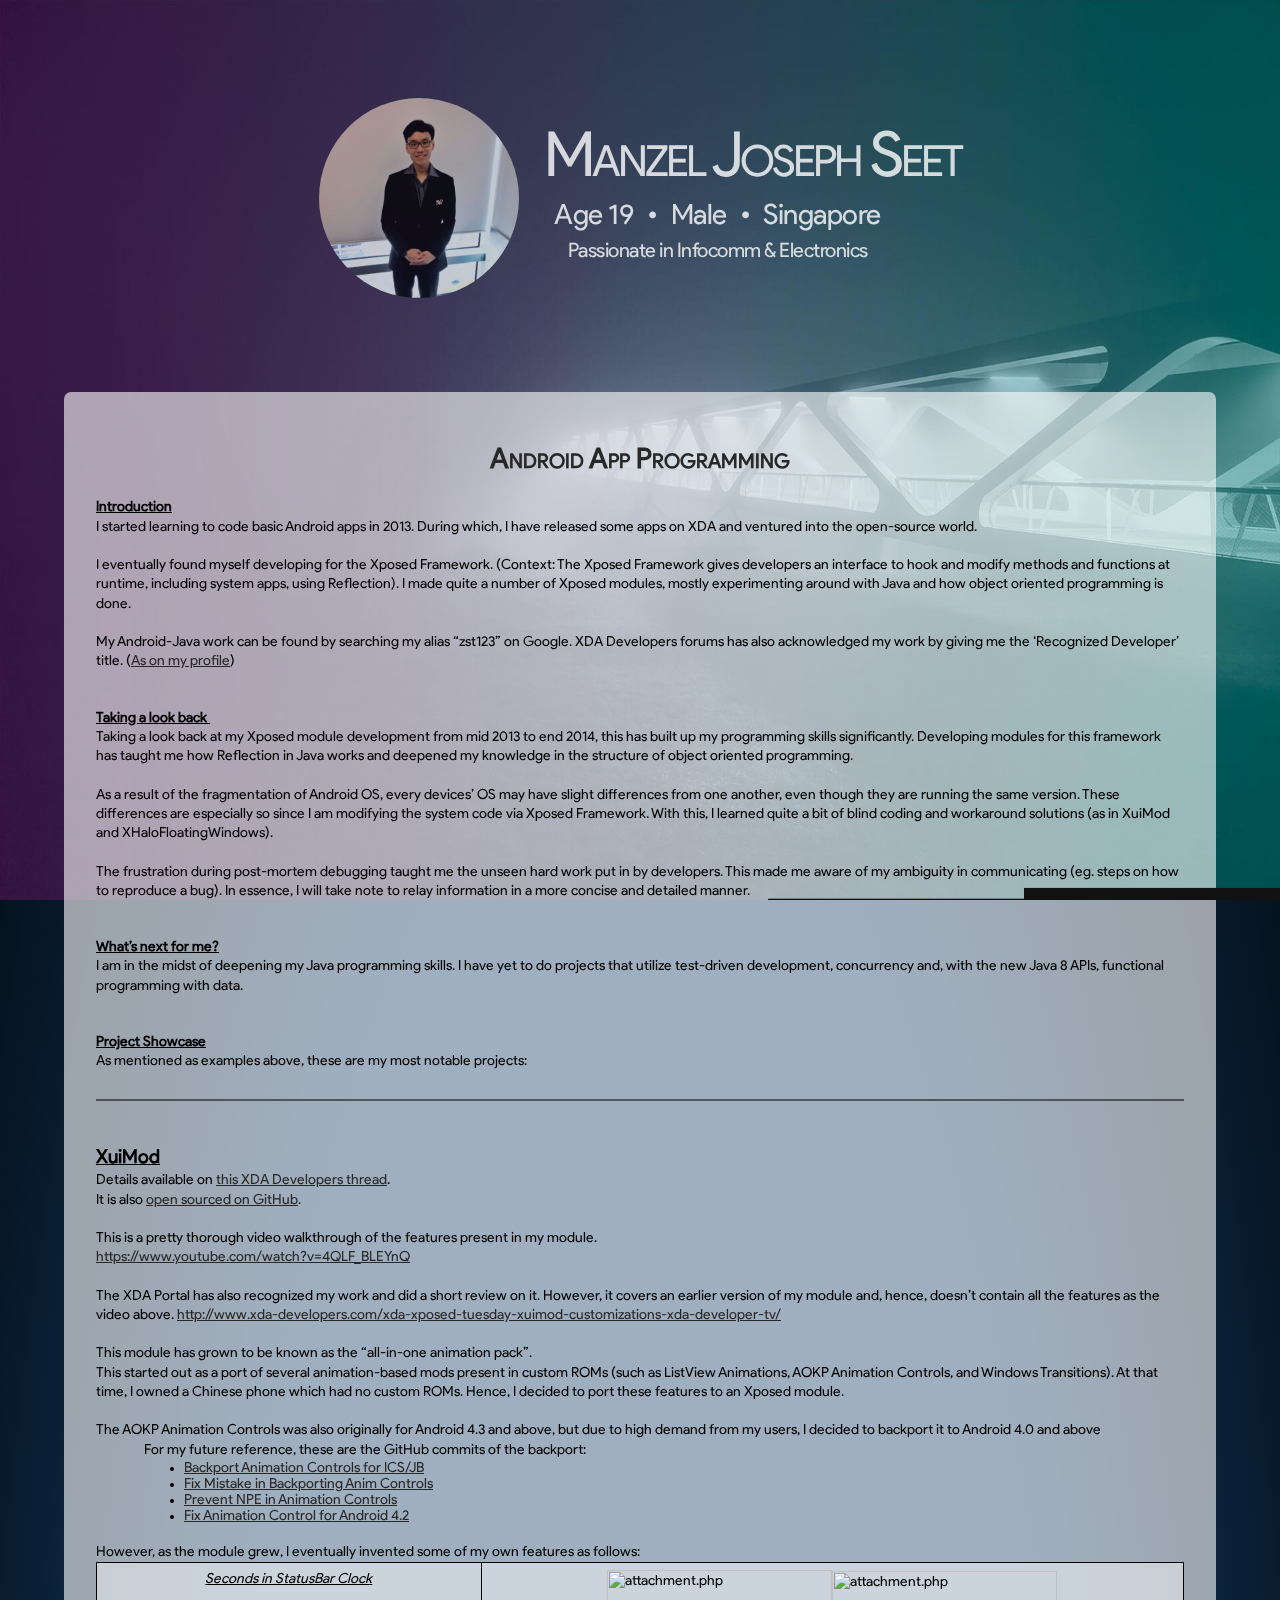
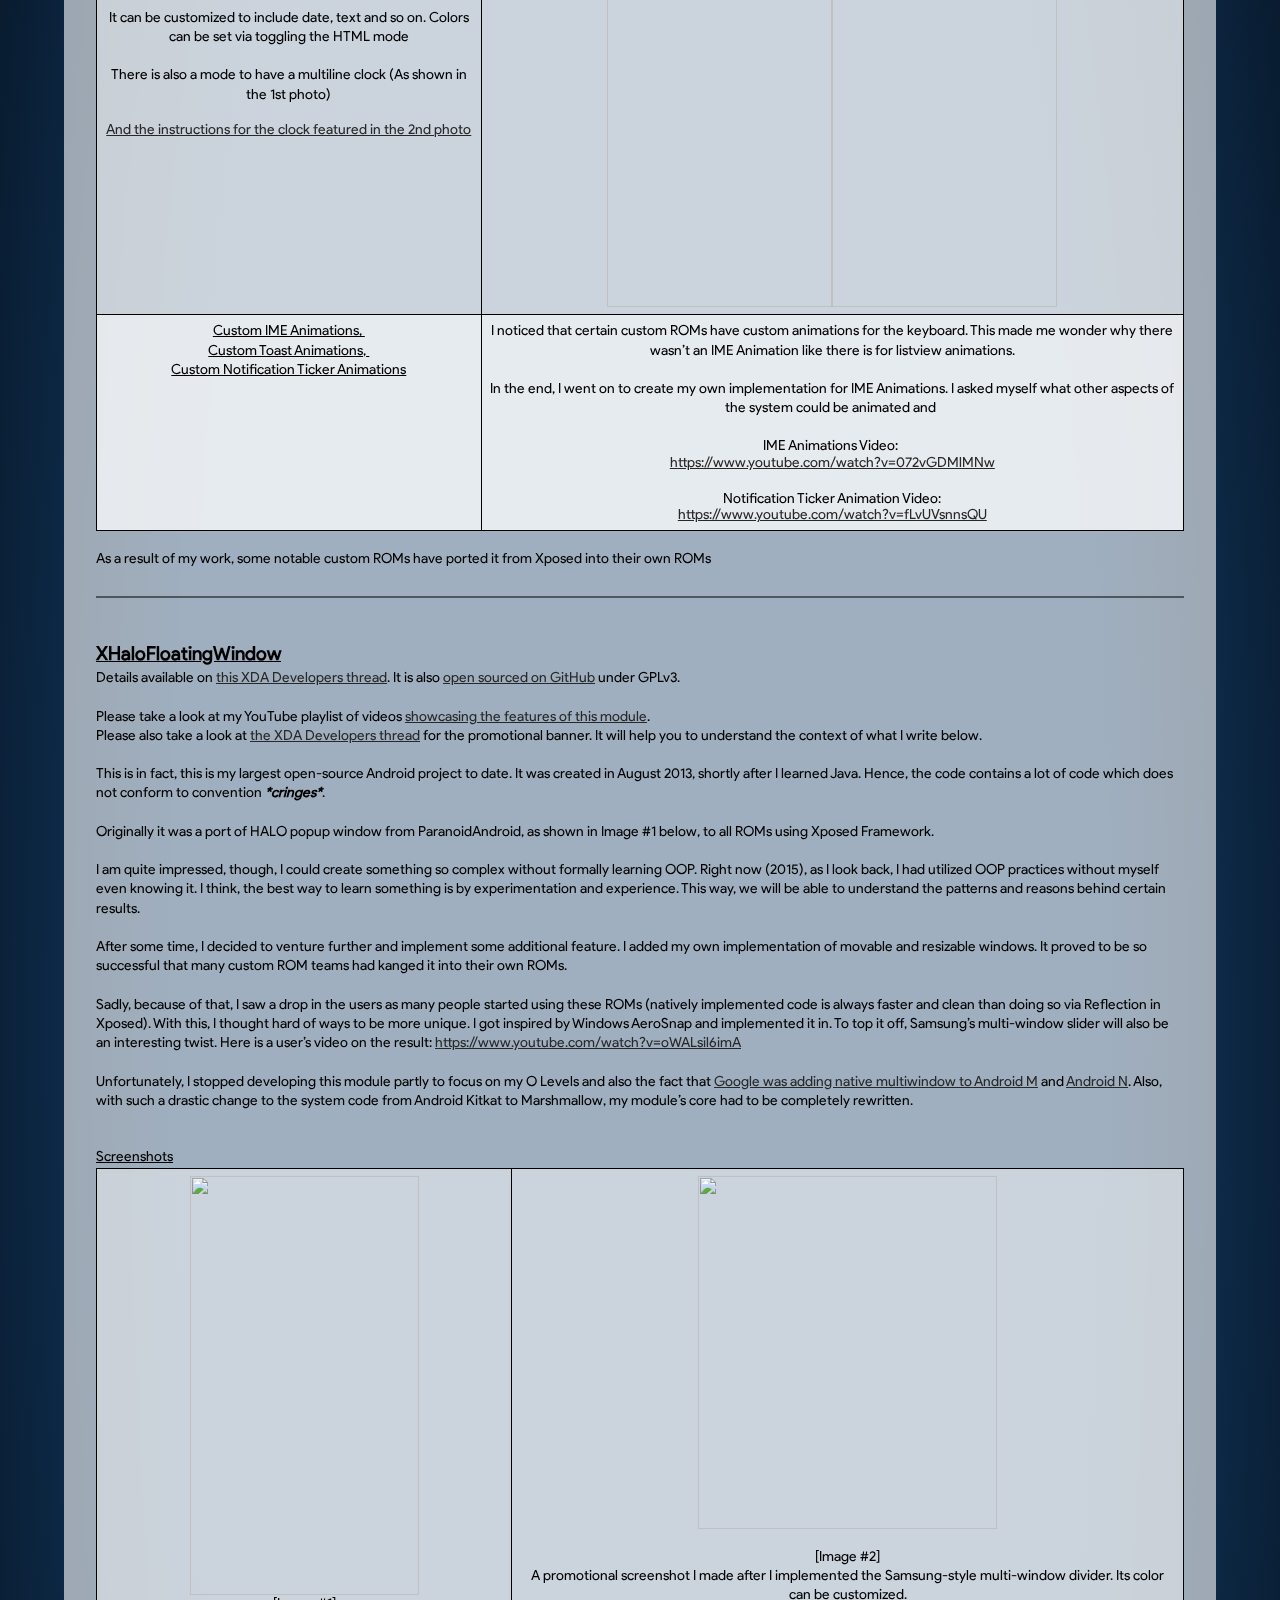
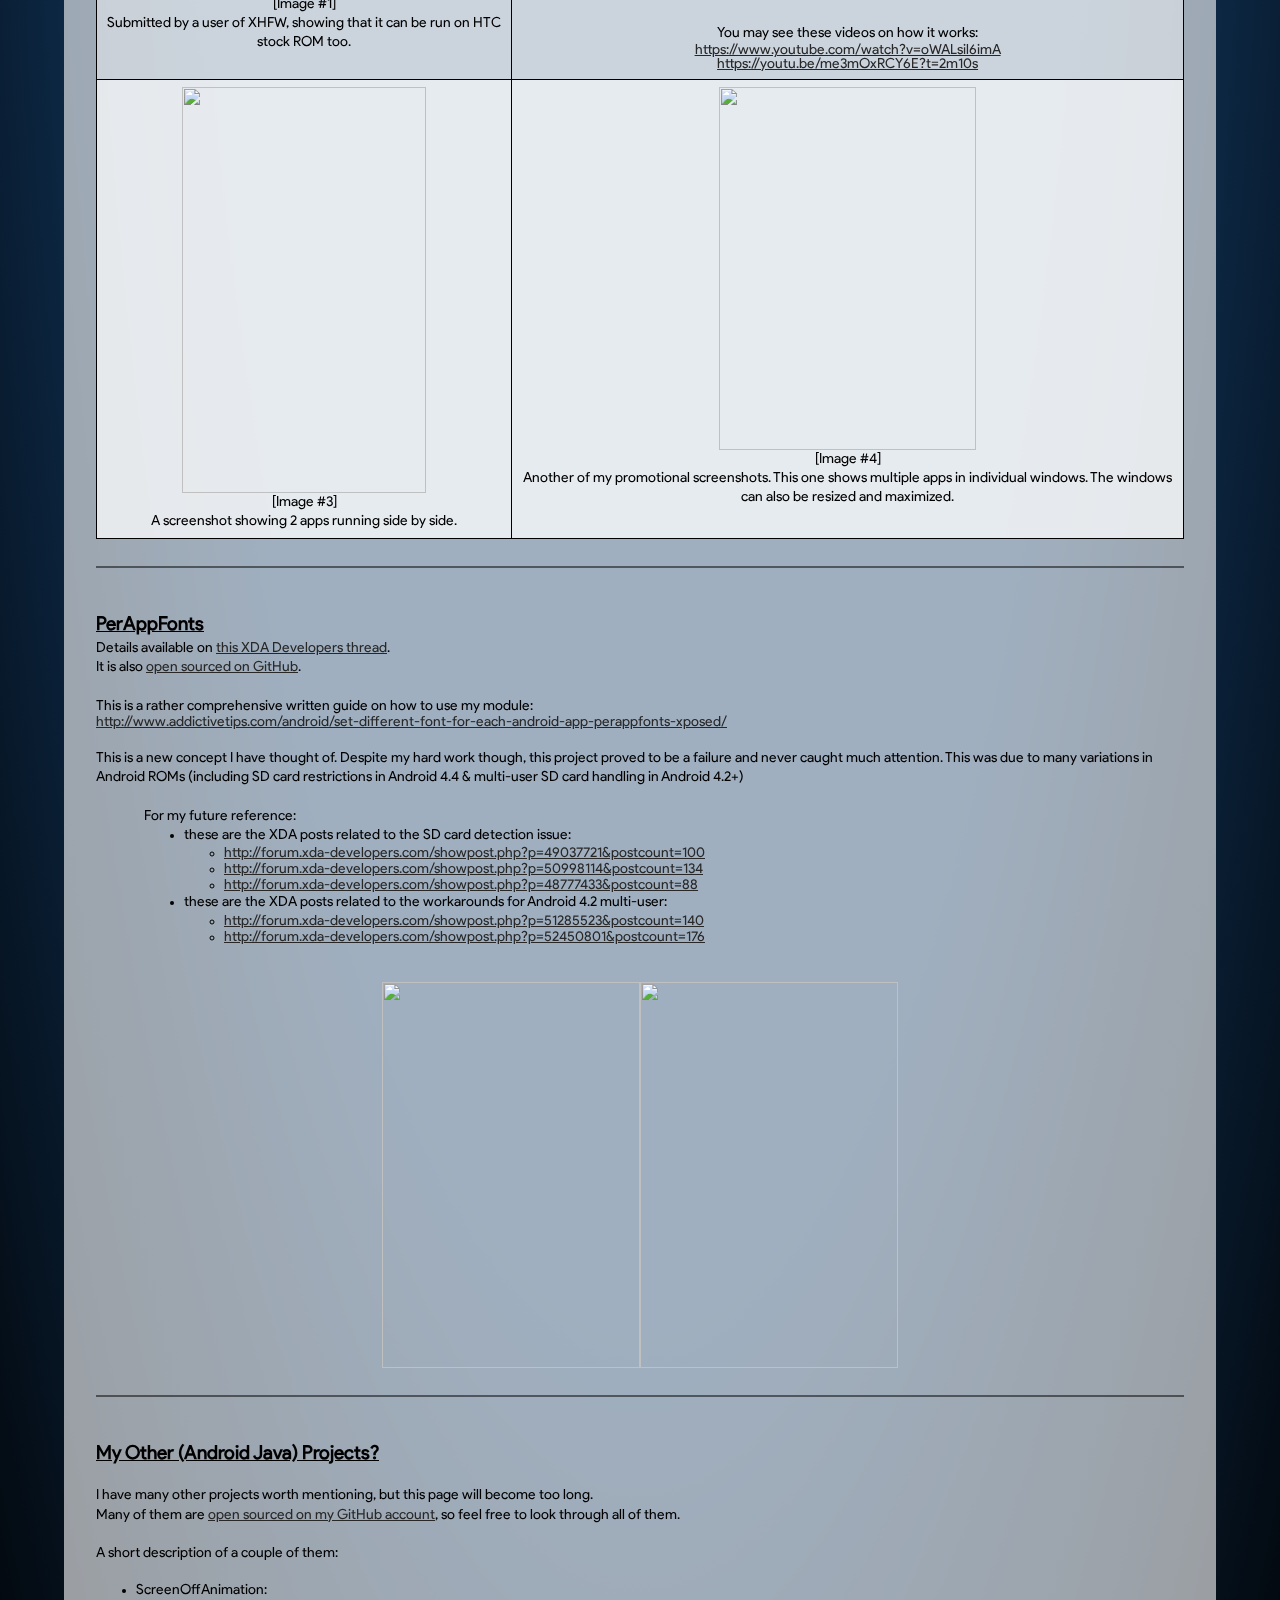
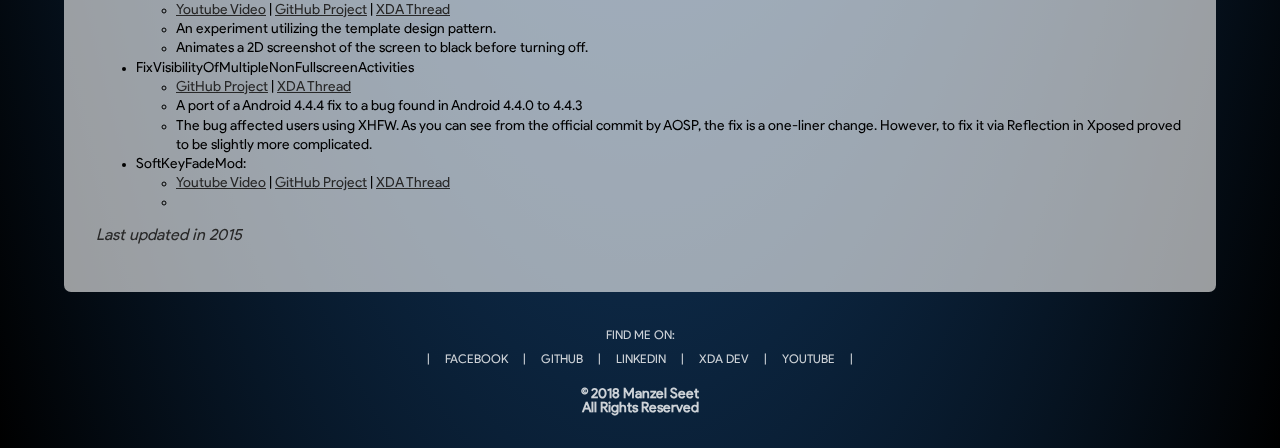
==== android.html @ 704f4d8d "Update portfolio" ====
<html>
<head>
	<meta name="viewport" content="width=device-width, initial-scale=1.0, maximum-scale=1.0, user-scalable=no" />

	<link rel="icon" type="image/png" href="res/favicon.png" />

	<title>Manzel Seet's Portfolio</title>
	<link rel="stylesheet" type="text/css" href="css/style.css" />
	<link rel="stylesheet" type="text/css" href="css/hover_effect.css" />

	<!-- Header parallax animation -->
	<script src="js/lib/anime.min.js"></script>
	<script src="js/parallex.js"></script>

	<!-- Page Load Reveal Animation -->
	<link rel="stylesheet" type="text/css" href="css/uncover.css" />
	<script src="js/lib/uncover.js"></script>

	<div class="reveal-animation"></div>
	<script src="js/reveal-animation.js"></script>

	<!-- Alert Dialog 
	<script src="https://cdn.rawgit.com/alertifyjs/alertify.js/v1.0.10/dist/js/alertify.js"></script> -->

</head>

<body>
	<div class="bg_img"></div>

	<header onclick="location.href='index.html';">
		<div class="parallex_layout">
			<img class="parallex_img" src="res/header.jpg">
			<p class="parallex_title"> 
				Manzel Joseph Seet
			</p>
			<p class="parallex_desc">
				Age 19&ensp;&bull;&ensp;Male&ensp;&bull;&ensp;Singapore <br>
				<span>
					Passionate in Infocomm &amp; Electronics
				</span>
			</p>
		</div>
	</header>

	
<!-- ./android.page.html START -->
	<div class="blog_section blog_section_left android_blog_section">
		<h2 class="smallcaps" style="text-align: center;">
			Android App Programming
		</h2>
		<style type="text/css">
			.android_blog_section * {
				font-family: "ProductSans", "HelveticaNeueLite", "Helvetica Neue", "Helvetica", sans-serif;
			}
		</style>

		<!-- Start Blogger Generated -->
			<div dir="ltr" style="line-height: 1.38; margin-bottom: 0pt; margin-top: 0pt;">
			<span style="  font-size: 14px; font-weight: 700; text-decoration: underline; vertical-align: baseline; white-space: pre-wrap;">Introduction</span></div>
			<div dir="ltr" style="line-height: 1.38; margin-bottom: 0pt; margin-top: 0pt;">
			<span style="  font-size: 14px; font-weight: 400; text-decoration: none; vertical-align: baseline; white-space: pre-wrap;">I started learning to code basic Android apps in 2013. During which, I have released some apps on XDA and ventured into the open-source world. </span></div>
			<b style=""><br /></b>
			<div dir="ltr" style="line-height: 1.38; margin-bottom: 0pt; margin-top: 0pt;">
			<span style="  font-size: 14px; font-weight: 400; text-decoration: none; vertical-align: baseline; white-space: pre-wrap;">I eventually found myself developing for the Xposed Framework. (Context: The Xposed Framework gives developers an interface to hook and modify methods and functions at runtime, including system apps, using Reflection). I made quite a number of Xposed modules, mostly experimenting around with Java and how object oriented programming is done. </span></div>
			<b style=""><br /></b>
			<div dir="ltr" style="line-height: 1.38; margin-bottom: 0pt; margin-top: 0pt;">
			<span style="  font-size: 14px; font-weight: 400; text-decoration: none; vertical-align: baseline; white-space: pre-wrap;">My Android-Java work can be found by searching my alias “zst123” on Google. XDA Developers forums has also acknowledged my work by giving me the ‘Recognized Developer’ title. (</span><a href="http://forum.xda-developers.com/member.php?u=5402474" style="text-decoration: none;"><span style="  font-size: 14px; font-weight: 400; text-decoration: underline; vertical-align: baseline; white-space: pre-wrap;">As on my profile</span></a><span style="  font-size: 14px; font-weight: 400; text-decoration: none; vertical-align: baseline; white-space: pre-wrap;">)</span></div>
			<b style=""><br /></b><br />
			<div dir="ltr" style="line-height: 1.38; margin-bottom: 0pt; margin-top: 0pt;">
			<span style="  font-size: 14px; font-weight: 700; text-decoration: underline; vertical-align: baseline; white-space: pre-wrap;">Taking a look back </span></div>
			<div dir="ltr" style="line-height: 1.38; margin-bottom: 0pt; margin-top: 0pt;">
			<span style="  font-size: 14px; font-weight: 400; text-decoration: none; vertical-align: baseline; white-space: pre-wrap;">Taking a look back at my Xposed module development from mid 2013 to end 2014, this has built up my programming skills significantly. Developing modules for this framework has taught me how Reflection in Java works and deepened my knowledge in the structure of object oriented programming. </span></div>
			<b style=""><br /></b>
			<div dir="ltr" style="line-height: 1.38; margin-bottom: 0pt; margin-top: 0pt;">
			<span style="  font-size: 14px; font-weight: 400; text-decoration: none; vertical-align: baseline; white-space: pre-wrap;">As a result of the fragmentation of Android OS, every devices’ OS may have slight differences from one another, even though they are running the same version. These differences are especially so since I am modifying the system code via Xposed Framework. With this, I learned quite a bit of blind coding and workaround solutions (as in XuiMod and XHaloFloatingWindows). </span></div>
			<b style=""><br /></b>
			<div dir="ltr" style="line-height: 1.38; margin-bottom: 0pt; margin-top: 0pt;">
			<span style="  font-size: 14px; font-weight: 400; text-decoration: none; vertical-align: baseline; white-space: pre-wrap;">The frustration during post-mortem debugging taught me the unseen hard work put in by developers. This made me aware of my ambiguity in communicating (eg. steps on how to reproduce a bug). In essence, I will take note to relay information in a more concise and detailed manner.</span></div>
			<b style=""><br /></b><br />
			<div dir="ltr" style="line-height: 1.38; margin-bottom: 0pt; margin-top: 0pt;">
			<span style="  font-size: 14px; font-weight: 700; text-decoration: underline; vertical-align: baseline; white-space: pre-wrap;">What’s next for me?</span></div>
			<div dir="ltr" style="line-height: 1.38; margin-bottom: 0pt; margin-top: 0pt;">
			<span style="  font-size: 14px; font-weight: 400; text-decoration: none; vertical-align: baseline; white-space: pre-wrap;">I am in the midst of deepening my Java programming skills. I have yet to do projects that utilize test-driven development, concurrency and, with the new Java 8 APIs, functional programming with data.</span></div>
			<b style=""><br /></b><br />
			<div dir="ltr" style="line-height: 1.38; margin-bottom: 0pt; margin-top: 0pt;">
			<span style="  font-size: 14px; font-weight: 700; text-decoration: underline; vertical-align: baseline; white-space: pre-wrap;">Project Showcase</span></div>
			<div dir="ltr" style="line-height: 1.38; margin-bottom: 0pt; margin-top: 0pt;">
			<span style="  font-size: 14px; font-weight: 400; text-decoration: none; vertical-align: baseline; white-space: pre-wrap;">As mentioned as examples above, these are my most notable projects:</span></div>
			<b style=""><br /></b>
			<div dir="ltr" style="line-height: 1.38; margin-bottom: 0pt; margin-top: 0pt;">
			<span style="  font-size: 14.666666666666666px; font-weight: 400; text-decoration: none; vertical-align: baseline; white-space: pre-wrap;"></span></div>
			<hr />
			<br />
			<b style=""><br /></b>
			<div dir="ltr" style="line-height: 1.38; margin-bottom: 0pt; margin-top: 0pt;">
			<span style="  font-size: 18.666666666666664px; font-weight: 700; text-decoration: underline; vertical-align: baseline; white-space: pre-wrap;">XuiMod</span></div>
			<div dir="ltr" style="line-height: 1.38; margin-bottom: 0pt; margin-top: 0pt;">
			<span style="  font-size: 14px; font-weight: 400; text-decoration: none; vertical-align: baseline; white-space: pre-wrap;">Details available on </span><a href="http://forum.xda-developers.com/xposed/modules/mod-xuimod-v2-3-listview-anim-t2477558" style="text-decoration: none;"><span style="  font-size: 14px; font-weight: 400; text-decoration: underline; vertical-align: baseline; white-space: pre-wrap;">this XDA Developers thread</span></a><span style="  font-size: 14px; font-weight: 400; text-decoration: none; vertical-align: baseline; white-space: pre-wrap;">.</span></div>
			<div dir="ltr" style="line-height: 1.38; margin-bottom: 0pt; margin-top: 0pt;">
			<span style="  font-size: 14px; font-weight: 400; text-decoration: none; vertical-align: baseline; white-space: pre-wrap;">It is also </span><a href="https://github.com/zst123/XuiMod" style="text-decoration: none;"><span style="  font-size: 14px; font-weight: 400; text-decoration: underline; vertical-align: baseline; white-space: pre-wrap;">open sourced on GitHub</span></a><span style="  font-size: 14px; font-weight: 400; text-decoration: none; vertical-align: baseline; white-space: pre-wrap;">.</span></div>
			<b style=""><br /></b>
			<div dir="ltr" style="line-height: 1.38; margin-bottom: 0pt; margin-top: 0pt;">
			<span style="  font-size: 14px; font-weight: 400; text-decoration: none; vertical-align: baseline; white-space: pre-wrap;">This is a pretty thorough video walkthrough of the features present in my module.</span></div>
			<div dir="ltr" style="line-height: 1.38; margin-bottom: 0pt; margin-top: 0pt;">
			<a href="https://www.youtube.com/watch?v=4QLF_BLEYnQ" style="text-decoration: none;"><span style="  font-size: 14px; font-weight: 400; text-decoration: underline; vertical-align: baseline; white-space: pre-wrap;">https://www.youtube.com/watch?v=4QLF_BLEYnQ</span></a><span style="  font-size: 14px; font-weight: 400; text-decoration: none; vertical-align: baseline; white-space: pre-wrap;"> </span></div>
			<b style=""><br /></b>
			<div dir="ltr" style="line-height: 1.38; margin-bottom: 0pt; margin-top: 0pt;">
			<span style="  font-size: 14px; font-weight: 400; text-decoration: none; vertical-align: baseline; white-space: pre-wrap;">The XDA Portal has also recognized my work and did a short review on it. However, it covers an earlier version of my module and, hence, doesn’t contain all the features as the video above. </span><a href="http://www.xda-developers.com/xda-xposed-tuesday-xuimod-customizations-xda-developer-tv/" style="text-decoration: none;"><span style="  font-size: 14px; font-weight: 400; text-decoration: underline; vertical-align: baseline; white-space: pre-wrap;">http://www.xda-developers.com/xda-xposed-tuesday-xuimod-customizations-xda-developer-tv/</span></a></div>
			<b style=""><br /></b>
			<div dir="ltr" style="line-height: 1.38; margin-bottom: 0pt; margin-top: 0pt;">
			<span style="  font-size: 14px; font-weight: 400; text-decoration: none; vertical-align: baseline; white-space: pre-wrap;">This module has grown to be known as the “all-in-one animation pack”.</span></div>
			<div dir="ltr" style="line-height: 1.38; margin-bottom: 0pt; margin-top: 0pt;">
			<span style="  font-size: 14px; font-weight: 400; text-decoration: none; vertical-align: baseline; white-space: pre-wrap;">This started out as a port of several animation-based mods present in custom ROMs (such as ListView Animations, AOKP Animation Controls, and Windows Transitions). At that time, I owned a Chinese phone which had no custom ROMs. Hence, I decided to port these features to an Xposed module. </span></div>
			<b style=""><br /></b>
			<div dir="ltr" style="line-height: 1.38; margin-bottom: 0pt; margin-top: 0pt;">
			<span style="  font-size: 14px; font-weight: 400; text-decoration: none; vertical-align: baseline; white-space: pre-wrap;">The AOKP Animation Controls was also originally for Android 4.3 and above, but due to high demand from my users, I decided to backport it to Android 4.0 and above</span></div>
			<div dir="ltr" style="line-height: 1.38; margin-bottom: 0pt; margin-left: 36pt; margin-top: 0pt;">
			<span style="  font-size: 14px; font-weight: 400; text-decoration: none; vertical-align: baseline; white-space: pre-wrap;">For my future reference, these are the GitHub commits of the backport:</span></div>
			<ul style="margin-bottom: 0pt; margin-top: 0pt;">
			<li dir="ltr" style="  font-size: 14px; font-weight: 400; list-style-type: disc; margin-left: 48px; text-decoration: none; vertical-align: baseline;"><div dir="ltr" style="line-height: 1.38; margin-bottom: 0pt; margin-top: 0pt;">
			<a href="https://github.com/zst123/XuiMod/commit/5be4556b98724391557cd9eb48e28297d660e4d8" style="text-decoration: none;"><span style="  font-size: 14px; font-weight: 400; text-decoration: underline; vertical-align: baseline; white-space: pre-wrap;">Backport Animation Controls for ICS/JB</span></a></div>
			</li>
			<li dir="ltr" style="  font-size: 14px; font-weight: 400; list-style-type: disc; margin-left: 48px; text-decoration: none; vertical-align: baseline;"><div dir="ltr" style="line-height: 1.38; margin-bottom: 0pt; margin-top: 0pt;">
			<a href="https://github.com/zst123/XuiMod/commit/379d9cc48d9b31b6d5d863f17dafe87ee429cde3" style="text-decoration: none;"><span style="  font-size: 14px; font-weight: 400; text-decoration: underline; vertical-align: baseline; white-space: pre-wrap;">Fix Mistake in Backporting Anim Controls</span></a></div>
			</li>
			<li dir="ltr" style="  font-size: 14px; font-weight: 400; list-style-type: disc; margin-left: 48px; text-decoration: none; vertical-align: baseline;"><div dir="ltr" style="line-height: 1.38; margin-bottom: 0pt; margin-top: 0pt;">
			<a href="https://github.com/zst123/XuiMod/commit/d7e0018159dea7ec85a494f38598036051a3d9c4" style="text-decoration: none;"><span style="  font-size: 14px; font-weight: 400; text-decoration: underline; vertical-align: baseline; white-space: pre-wrap;">Prevent NPE in Animation Controls</span></a></div>
			</li>
			<li dir="ltr" style="  font-size: 14px; font-weight: 400; list-style-type: disc; margin-left: 48px; text-decoration: none; vertical-align: baseline;"><div dir="ltr" style="line-height: 1.38; margin-bottom: 0pt; margin-top: 0pt;">
			<a href="https://github.com/zst123/XuiMod/commit/5eb8b7f0b143ad9d30fcbfa54b8cf1ca19c7e59f" style="text-decoration: none;"><span style="  font-size: 14px; font-weight: 400; text-decoration: underline; vertical-align: baseline; white-space: pre-wrap;">Fix Animation Control for Android 4.2</span></a></div>
			</li>
			</ul>
			<b style=""><br /></b>
			<div dir="ltr" style="line-height: 1.38; margin-bottom: 0pt; margin-top: 0pt;">
			<span style="  font-size: 14px; font-weight: 400; text-decoration: none; vertical-align: baseline; white-space: pre-wrap;">However, as the module grew, I eventually invented some of my own features as follows:</span></div>
			<div dir="ltr" style="margin-left: 0pt;">
			<table class="collapse" style="border-collapse: collapse; border: none;"><colgroup><col width="auto"></col><col width="auto"></col></colgroup><tbody>
			<tr style="height: 0px;"><td style="border-bottom: solid #000000 1px; border-left: solid #000000 1px; border-right: solid #000000 1px; border-top: solid #000000 1px; padding: 7px 7px 7px 7px; vertical-align: top;"><div dir="ltr" style="line-height: 1.38; margin-bottom: 0pt; margin-top: 0pt; text-align: center;">
			<span style="  font-size: 14px; font-style: italic; font-weight: 400; text-decoration: underline; vertical-align: baseline; white-space: pre-wrap;">Seconds in StatusBar Clock</span><span style="  font-size: 14px; font-weight: 400; text-decoration: none; vertical-align: baseline; white-space: pre-wrap;"><br class="kix-line-break" /></span><span style="  font-size: 14px; font-weight: 400; text-decoration: none; vertical-align: baseline; white-space: pre-wrap;"><br class="kix-line-break" /></span><span style="  font-size: 14px; font-weight: 400; text-decoration: none; vertical-align: baseline; white-space: pre-wrap;">It can be customized to include date, text and so on. Colors can be set via toggling the HTML mode</span></div>
			<br /><div dir="ltr" style="line-height: 1.38; margin-bottom: 0pt; margin-top: 0pt; text-align: center;">
			<span style="  font-size: 14px; font-weight: 400; text-decoration: none; vertical-align: baseline; white-space: pre-wrap;">There is also a mode to have a multiline clock (As shown in the 1st photo)</span></div>
			<br /><div dir="ltr" style="line-height: 1.38; margin-bottom: 0pt; margin-top: 0pt; text-align: center;">
			<a href="http://forum.xda-developers.com/showpost.php?p=47380864&amp;postcount=247" style="text-decoration: none;"><span style="  font-size: 14px; font-weight: 400; text-decoration: underline; vertical-align: baseline; white-space: pre-wrap;">And the instructions for the clock featured in the 2nd photo</span></a></div>
			</td><td style="border-bottom: solid #000000 1px; border-left: solid #000000 1px; border-right: solid #000000 1px; border-top: solid #000000 1px; padding: 7px 7px 7px 7px; vertical-align: top;"><div dir="ltr" style="line-height: 1.38; margin-bottom: 0pt; margin-top: 0pt; text-align: center;">
			<span style="  font-size: 14px; font-weight: 400; text-decoration: none; vertical-align: baseline; white-space: pre-wrap;"><img alt="attachment.php" height="337" src="https://lh4.googleusercontent.com/pgzMp6_GGi61imzp219WgftodrVrqQtcWUQkfyP0qs_YFrfCTaRo-K8h0Gzz2nCNzUohHtlUB_SG7C0dRGEmQnpFjrOScsYUcVNKedTpr6FTFGg_LzM4JyAMQU71TdW0M6COfVSZ" style="-webkit-transform: rotate(0.00rad); border: none; transform: rotate(0.00rad);" width="225" /></span><span style="  font-size: 14px; font-weight: 400; text-decoration: none; vertical-align: baseline; white-space: pre-wrap;"><img alt="attachment.php" height="336" src="https://lh5.googleusercontent.com/0EID2tU9NkNTirSLkud7C1ik_byksSEfcahH08vPbnWh-0CyJYf7cB76glBUKVel1cmKwEz72hMYOxulWZ1ZWu1-SmHbo6fMOrivVkmn4ekGYVsGNaZ2RwEtVyKEbqyxx03lx7qp" style="-webkit-transform: rotate(0.00rad); border: none; transform: rotate(0.00rad);" width="225" /></span></div>
			</td></tr>
			<tr style="height: 0px;"><td style="border-bottom: solid #000000 1px; border-left: solid #000000 1px; border-right: solid #000000 1px; border-top: solid #000000 1px; padding: 7px 7px 7px 7px; vertical-align: top;"><div dir="ltr" style="line-height: 1.38; margin-bottom: 0pt; margin-top: 0pt; text-align: center;">
			<span style="  font-size: 14px; font-weight: 400; text-decoration: underline; vertical-align: baseline; white-space: pre-wrap;">Custom IME Animations, </span></div>
			<div dir="ltr" style="line-height: 1.38; margin-bottom: 0pt; margin-top: 0pt; text-align: center;">
			<span style="  font-size: 14px; font-weight: 400; text-decoration: underline; vertical-align: baseline; white-space: pre-wrap;">Custom Toast Animations, </span></div>
			<div dir="ltr" style="line-height: 1.38; margin-bottom: 0pt; margin-top: 0pt; text-align: center;">
			<span style="  font-size: 14px; font-weight: 400; text-decoration: underline; vertical-align: baseline; white-space: pre-wrap;">Custom Notification Ticker Animations</span></div>
			<br /><br /></td><td style="border-bottom: solid #000000 1px; border-left: solid #000000 1px; border-right: solid #000000 1px; border-top: solid #000000 1px; padding: 7px 7px 7px 7px; vertical-align: top;"><div dir="ltr" style="line-height: 1.38; margin-bottom: 0pt; margin-top: 0pt; text-align: center;">
			<span style="  font-size: 14px; font-weight: 400; text-decoration: none; vertical-align: baseline; white-space: pre-wrap;">I noticed that certain custom ROMs have custom animations for the keyboard. This made me wonder why there wasn’t an IME Animation like there is for listview animations.</span></div>
			<br /><div dir="ltr" style="line-height: 1.38; margin-bottom: 0pt; margin-top: 0pt; text-align: center;">
			<span style="  font-size: 14px; font-weight: 400; text-decoration: none; vertical-align: baseline; white-space: pre-wrap;">In the end, I went on to create my own implementation for IME Animations. I asked myself what other aspects of the system could be animated and </span></div>
			<br /><div dir="ltr" style="line-height: 1.38; margin-bottom: 0pt; margin-top: 0pt; text-align: center;">
			<span style="  font-size: 14px; font-weight: 400; text-decoration: none; vertical-align: baseline; white-space: pre-wrap;">IME Animations Video: </span></div>
			<div dir="ltr" style="line-height: 1.38; margin-bottom: 0pt; margin-top: 0pt; text-align: center;">
			<a href="https://www.youtube.com/watch?v=072vGDMlMNw" style="text-decoration: none;"><span style="  font-size: 14px; font-weight: 400; text-decoration: underline; vertical-align: baseline; white-space: pre-wrap;">https://www.youtube.com/watch?v=072vGDMlMNw</span></a></div>
			<br /><div dir="ltr" style="line-height: 1.38; margin-bottom: 0pt; margin-top: 0pt; text-align: center;">
			<span style="  font-size: 14px; font-weight: 400; text-decoration: none; vertical-align: baseline; white-space: pre-wrap;">Notification Ticker Animation Video:</span></div>
			<div dir="ltr" style="line-height: 1.38; margin-bottom: 0pt; margin-top: 0pt; text-align: center;">
			<a href="https://www.youtube.com/watch?v=fLvUVsnnsQU" style="text-decoration: none;"><span style="  font-size: 14px; font-weight: 400; text-decoration: underline; vertical-align: baseline; white-space: pre-wrap;">https://www.youtube.com/watch?v=fLvUVsnnsQU</span></a></div>
			</td></tr>
			</tbody></table>
			</div>
			<b style=""><br /></b>
			<div dir="ltr" style="line-height: 1.38; margin-bottom: 0pt; margin-top: 0pt;">
			<span style="  font-size: 14px; font-weight: 400; text-decoration: none; vertical-align: baseline; white-space: pre-wrap;">As a result of my work, some notable custom ROMs have ported it from Xposed into their own ROMs </span></div>
			<b style=""><br /></b>
			<div dir="ltr" style="line-height: 1.38; margin-bottom: 0pt; margin-top: 0pt;">
			<span style="  font-size: 14.666666666666666px; font-weight: 400; text-decoration: none; vertical-align: baseline; white-space: pre-wrap;"></span></div>
			<hr />
			<br />
			<b style=""><br /></b>
			<div dir="ltr" style="line-height: 1.38; margin-bottom: 0pt; margin-top: 0pt;">
			<span style="  font-size: 18.666666666666664px; font-weight: 700; text-decoration: underline; vertical-align: baseline; white-space: pre-wrap;">XHaloFloatingWindow</span></div>
			<div dir="ltr" style="line-height: 1.38; margin-bottom: 0pt; margin-top: 0pt;">
			<span style="  font-size: 14px; font-weight: 400; text-decoration: none; vertical-align: baseline; white-space: pre-wrap;">Details available on </span><a href="http://forum.xda-developers.com/xposed/modules/mod-xhalofloatingwindow-v2-38-movable-t2419287" style="text-decoration: none;"><span style="  font-size: 14px; font-weight: 400; text-decoration: underline; vertical-align: baseline; white-space: pre-wrap;">this XDA Developers thread</span></a><span style="  font-size: 14px; font-weight: 400; text-decoration: none; vertical-align: baseline; white-space: pre-wrap;">. It is also </span><a href="https://github.com/zst123/XHaloFloatingWindow" style="text-decoration: none;"><span style="  font-size: 14px; font-weight: 400; text-decoration: underline; vertical-align: baseline; white-space: pre-wrap;">open sourced on GitHub</span></a><span style="  font-size: 14px; font-weight: 400; text-decoration: none; vertical-align: baseline; white-space: pre-wrap;"> under GPLv3.</span></div>
			<b style=""><br /></b>
			<div dir="ltr" style="line-height: 1.38; margin-bottom: 0pt; margin-top: 0pt;">
			<span style="  font-size: 14px; font-weight: 400; text-decoration: none; vertical-align: baseline; white-space: pre-wrap;">Please take a look at my YouTube playlist of videos </span><a href="https://www.youtube.com/playlist?list=PLkKVrsKn0M14IbT_05n1nmqa7mFCcJ_JG" style="text-decoration: none;"><span style="  font-size: 14px; font-weight: 400; text-decoration: underline; vertical-align: baseline; white-space: pre-wrap;">showcasing the features of this module</span></a><span style="  font-size: 14px; font-weight: 400; text-decoration: none; vertical-align: baseline; white-space: pre-wrap;">.</span></div>
			<div dir="ltr" style="line-height: 1.38; margin-bottom: 0pt; margin-top: 0pt;">
			<span style="  font-size: 14px; font-weight: 400; text-decoration: none; vertical-align: baseline; white-space: pre-wrap;">Please also take a look at </span><a href="http://forum.xda-developers.com/xposed/modules/mod-xhalofloatingwindow-v2-38-movable-t2419287" style="text-decoration: none;"><span style="  font-size: 14px; font-weight: 400; text-decoration: underline; vertical-align: baseline; white-space: pre-wrap;">the XDA Developers thread</span></a><span style="  font-size: 14px; font-weight: 400; text-decoration: none; vertical-align: baseline; white-space: pre-wrap;"> for the promotional banner. It will help you to understand the context of what I write below.</span></div>
			<b style=""><br /></b>
			<div dir="ltr" style="line-height: 1.38; margin-bottom: 0pt; margin-top: 0pt;">
			<span style="  font-size: 14px; font-weight: 400; text-decoration: none; vertical-align: baseline; white-space: pre-wrap;">This is in fact, this is my largest open-source Android project to date. It was created in August 2013, shortly after I learned Java. Hence, the code contains a lot of code which does not conform to convention </span><span style="  font-size: 14px; font-style: italic; font-weight: 700; text-decoration: none; vertical-align: baseline; white-space: pre-wrap;">*cringes*</span><span style="  font-size: 14px; font-weight: 400; text-decoration: none; vertical-align: baseline; white-space: pre-wrap;">. </span></div>
			<b style=""><br /></b>
			<div dir="ltr" style="line-height: 1.38; margin-bottom: 0pt; margin-top: 0pt;">
			<span style="  font-size: 14px; font-weight: 400; text-decoration: none; vertical-align: baseline; white-space: pre-wrap;">Originally it was a port of HALO popup window from ParanoidAndroid, as shown in Image #1 below, to all ROMs using Xposed Framework.</span></div>
			<b style=""><br /></b>
			<div dir="ltr" style="line-height: 1.38; margin-bottom: 0pt; margin-top: 0pt;">
			<span style="  font-size: 14px; font-weight: 400; text-decoration: none; vertical-align: baseline; white-space: pre-wrap;">I am quite impressed, though, I could create something so complex without formally learning OOP. Right now (2015), as I look back, I had utilized OOP practices without myself even knowing it. I think, the best way to learn something is by experimentation and experience. This way, we will be able to understand the patterns and reasons behind certain results.</span></div>
			<b style=""><br /></b>
			<div dir="ltr" style="line-height: 1.38; margin-bottom: 0pt; margin-top: 0pt;">
			<span style="  font-size: 14px; font-weight: 400; text-decoration: none; vertical-align: baseline; white-space: pre-wrap;">After some time, I decided to venture further and implement some additional feature. I added my own implementation of movable and resizable windows. It proved to be so successful that many custom ROM teams had kanged it into their own ROMs.</span></div>
			<b style=""><br /></b>
			<div dir="ltr" style="line-height: 1.38; margin-bottom: 0pt; margin-top: 0pt;">
			<span style="  font-size: 14px; font-weight: 400; text-decoration: none; vertical-align: baseline; white-space: pre-wrap;">Sadly, because of that, I saw a drop in the users as many people started using these ROMs (natively implemented code is always faster and clean than doing so via Reflection in Xposed). With this, I thought hard of ways to be more unique. I got inspired by Windows AeroSnap and implemented it in. To top it off, Samsung’s multi-window slider will also be an interesting twist. Here is a user’s video on the result: </span><a href="https://www.youtube.com/watch?v=oWALsil6imA" style="text-decoration: none;"><span style="  font-size: 14px; font-weight: 400; text-decoration: underline; vertical-align: baseline; white-space: pre-wrap;">https://www.youtube.com/watch?v=oWALsil6imA</span></a></div>
			<b style=""><br /></b>
			<div dir="ltr" style="line-height: 1.38; margin-bottom: 0pt; margin-top: 0pt;">
			<span style="  font-size: 14px; font-weight: 400; text-decoration: none; vertical-align: baseline; white-space: pre-wrap;">Unfortunately, I stopped developing this module partly to focus on my O Levels and also the fact that </span><a href="http://www.androidpolice.com/2015/05/29/android-m-feature-spotlight-multi-window-well-kind-of/" style="text-decoration: none;"><span style="  font-size: 14px; font-weight: 400; text-decoration: underline; vertical-align: baseline; white-space: pre-wrap;">Google was adding native multiwindow to Android M</span></a><span style="  font-size: 14px; font-weight: 400; text-decoration: none; vertical-align: baseline; white-space: pre-wrap;"> and </span><a href="http://developer.android.com/preview/features/multi-window.html" style="text-decoration: none;"><span style="  font-size: 14px; font-weight: 400; text-decoration: underline; vertical-align: baseline; white-space: pre-wrap;">Android N</span></a><span style="  font-size: 14px; font-weight: 400; text-decoration: none; vertical-align: baseline; white-space: pre-wrap;">. Also, with such a drastic change to the system code from Android Kitkat to Marshmallow, my module’s core had to be completely rewritten.</span></div>
			<b style=""><br /></b><br />
			<div dir="ltr" style="line-height: 1.38; margin-bottom: 0pt; margin-top: 0pt;">
			<span style="  font-size: 14px; font-weight: 400; text-decoration: underline; vertical-align: baseline; white-space: pre-wrap;">Screenshots</span></div>
			<div dir="ltr" style="margin-left: 0pt;">
			<table class="collapse" style="border-collapse: collapse; border: none; width: auto;"><colgroup><col width="*"></col><col width="*"></col></colgroup><tbody>
			<tr style="height: 0px;"><td style="border-bottom: solid #000000 1px; border-left: solid #000000 1px; border-right: solid #000000 1px; border-top: solid #000000 1px; padding: 7px 7px 7px 7px; vertical-align: top;"><div dir="ltr" style="line-height: 1.38; margin-bottom: 0pt; margin-top: 0pt; text-align: center;">
			<span style="  font-size: 14px; font-weight: 400; text-decoration: none; vertical-align: baseline; white-space: pre-wrap;"><img height="419" src="https://lh3.googleusercontent.com/iyGlznTZfe0xAugFRbMguukmjnQ1S6bZC1Cb8hKJ02jeiN-mUUpSjoSB85xxnlHJ6jMeFl2Vsi3dt7brK9CNagx0IAnBW4Kg0HXA-xiVvT4OOXpCrZearixfLaQ4SfLBiL1rn-Dq" style="-webkit-transform: rotate(0.00rad); border: none; transform: rotate(0.00rad);" width="229" /></span></div>
			<div dir="ltr" style="line-height: 1.38; margin-bottom: 0pt; margin-top: 0pt; text-align: center;">
			<span style="  font-size: 14px; font-weight: 400; text-decoration: none; vertical-align: baseline; white-space: pre-wrap;">[Image #1]</span></div>
			<div dir="ltr" style="line-height: 1.38; margin-bottom: 0pt; margin-top: 0pt; text-align: center;">
			<span style="  font-size: 14px; font-weight: 400; text-decoration: none; vertical-align: baseline; white-space: pre-wrap;">Submitted by a user of XHFW, showing that it can be run on HTC stock ROM too.</span></div>
			</td><td style="border-bottom: solid #000000 1px; border-left: solid #000000 1px; border-right: solid #000000 1px; border-top: solid #000000 1px; padding: 7px 7px 7px 7px; vertical-align: top;"><div dir="ltr" style="line-height: 1.38; margin-bottom: 0pt; margin-top: 0pt; text-align: center;">
			<span style="  font-size: 14px; font-weight: 400; text-decoration: none; vertical-align: baseline; white-space: pre-wrap;"><img height="353" src="https://lh4.googleusercontent.com/j-8WHaUwlFs3iOOCfLCaC0wq2Ft7NJm4Z_YkR3lunOdqiuTmr7b6SlVoWSpA6LSsOd_XtmMedFpQqLVWWKngZ0c7Y2DqMmMnm06rjCj7mZDsebT8yRECxceL-5nyj1Xo0PujxhOd" style="-webkit-transform: rotate(0.00rad); border: none; transform: rotate(0.00rad);" width="299" /></span></div>
			<br /><div dir="ltr" style="line-height: 1.38; margin-bottom: 0pt; margin-top: 0pt; text-align: center;">
			<span style="  font-size: 14px; font-weight: 400; text-decoration: none; vertical-align: baseline; white-space: pre-wrap;">[Image #2]</span></div>
			<div dir="ltr" style="line-height: 1.38; margin-bottom: 0pt; margin-top: 0pt; text-align: center;">
			<span style="  font-size: 14px; font-weight: 400; text-decoration: none; vertical-align: baseline; white-space: pre-wrap;">A promotional screenshot I made after I implemented the Samsung-style multi-window divider. Its color can be customized.</span></div>
			<br /><div dir="ltr" style="line-height: 1.38; margin-bottom: 0pt; margin-top: 0pt; text-align: center;">
			<span style="  font-size: 14px; font-weight: 400; text-decoration: none; vertical-align: baseline; white-space: pre-wrap;">You may see these videos on how it works:</span></div>
			<div dir="ltr" style="line-height: 1.38; margin-bottom: 0pt; margin-top: 0pt; text-align: center;">
			<a href="https://www.youtube.com/watch?v=oWALsil6imA" style="text-decoration: none;"><span style="  font-size: 14px; font-weight: 400; text-decoration: underline; vertical-align: baseline; white-space: pre-wrap;">https://www.youtube.com/watch?v=oWALsil6imA</span></a></div>
			<div dir="ltr" style="line-height: 1.38; margin-bottom: 0pt; margin-top: 0pt; text-align: center;">
			<a href="https://youtu.be/me3mOxRCY6E?t=2m10s" style="text-decoration: none;"><span style="  font-size: 14px; font-weight: 400; text-decoration: underline; vertical-align: baseline; white-space: pre-wrap;">https://youtu.be/me3mOxRCY6E?t=2m10s</span></a></div>
			</td></tr>
			<tr style="height: 0px;"><td style="border-bottom: solid #000000 1px; border-left: solid #000000 1px; border-right: solid #000000 1px; border-top: solid #000000 1px; padding: 7px 7px 7px 7px; vertical-align: top;"><div dir="ltr" style="line-height: 1.38; margin-bottom: 0pt; margin-top: 0pt; text-align: center;">
			<span style="  font-size: 14px; font-weight: 400; text-decoration: none; vertical-align: baseline; white-space: pre-wrap;"><img height="406" src="https://lh5.googleusercontent.com/01QvA8Vwyb9rDYtY3wPHd6YVTX6SI13BbCaZ_wEtnMFDEgUSfxknZ_o9YiVK3CaeshANklhNIXyR1Q65rTWR5RK9wx-DPfE8E81G9o7jZt35TsIYmQiGLAHQIL7voSzJGxi0AGv9" style="-webkit-transform: rotate(0.00rad); border: none; transform: rotate(0.00rad);" width="244" /></span></div>
			<div dir="ltr" style="line-height: 1.38; margin-bottom: 0pt; margin-top: 0pt; text-align: center;">
			<span style="  font-size: 14px; font-weight: 400; text-decoration: none; vertical-align: baseline; white-space: pre-wrap;">[Image #3]</span></div>
			<div dir="ltr" style="line-height: 1.38; margin-bottom: 0pt; margin-top: 0pt; text-align: center;">
			<span style="  font-size: 14px; font-weight: 400; text-decoration: none; vertical-align: baseline; white-space: pre-wrap;">A screenshot showing 2 apps running side by side.</span></div>
			</td><td style="border-bottom: solid #000000 1px; border-left: solid #000000 1px; border-right: solid #000000 1px; border-top: solid #000000 1px; padding: 7px 7px 7px 7px; vertical-align: top;"><div dir="ltr" style="line-height: 1.38; margin-bottom: 0pt; margin-top: 0pt; text-align: center;">
			<span style="  font-size: 14px; font-weight: 400; text-decoration: none; vertical-align: baseline; white-space: pre-wrap;"><img height="363" src="https://lh4.googleusercontent.com/hJNxkF1wJJED5H0vpZKBfu-b8KeA9xpQOZuFCfPyN3-6WAOrievZSCdjCsPgoROEZ6NsIPdA6iS3yTPu1vjZrw56Bh_oNN5b3OJg1fJgFxJFkiNE_xxqmijmmEMNTgeaq2SW8VkG" style="-webkit-transform: rotate(0.00rad); border: none; transform: rotate(0.00rad);" width="257" /></span></div>
			<div dir="ltr" style="line-height: 1.38; margin-bottom: 0pt; margin-top: 0pt; text-align: center;">
			<span style="  font-size: 14px; font-weight: 400; text-decoration: none; vertical-align: baseline; white-space: pre-wrap;">[Image #4]</span></div>
			<div dir="ltr" style="line-height: 1.38; margin-bottom: 0pt; margin-top: 0pt; text-align: center;">
			<span style="  font-size: 14px; font-weight: 400; text-decoration: none; vertical-align: baseline; white-space: pre-wrap;">Another of my promotional screenshots. This one shows multiple apps in individual windows. The windows can also be resized and maximized.</span></div>
			</td></tr>
			</tbody></table>
			</div>
			<b style=""><br /></b>
			<div dir="ltr" style="line-height: 1.38; margin-bottom: 0pt; margin-top: 0pt;">
			<span style="  font-size: 14.666666666666666px; font-weight: 400; text-decoration: none; vertical-align: baseline; white-space: pre-wrap;"></span></div>
			<hr />
			<br />
			<b style=""><br /></b>
			<div dir="ltr" style="line-height: 1.38; margin-bottom: 0pt; margin-top: 0pt;">
			<span style="  font-size: 18.666666666666664px; font-weight: 700; text-decoration: underline; vertical-align: baseline; white-space: pre-wrap;">PerAppFonts</span></div>
			<div dir="ltr" style="line-height: 1.38; margin-bottom: 0pt; margin-top: 0pt;">
			<span style="  font-size: 14px; font-weight: 400; text-decoration: none; vertical-align: baseline; white-space: pre-wrap;">Details available on </span><a href="http://forum.xda-developers.com/xposed/modules/mod-perappfonts-v0-3-2-beta-apply-t2539136" style="text-decoration: none;"><span style="  font-size: 14px; font-weight: 400; text-decoration: underline; vertical-align: baseline; white-space: pre-wrap;">this XDA Developers thread</span></a><span style="  font-size: 14px; font-weight: 400; text-decoration: none; vertical-align: baseline; white-space: pre-wrap;">.</span></div>
			<div dir="ltr" style="line-height: 1.38; margin-bottom: 0pt; margin-top: 0pt;">
			<span style="  font-size: 14px; font-weight: 400; text-decoration: none; vertical-align: baseline; white-space: pre-wrap;">It is also </span><a href="https://github.com/zst123/Xposed-PerAppFonts" style="text-decoration: none;"><span style="  font-size: 14px; font-weight: 400; text-decoration: underline; vertical-align: baseline; white-space: pre-wrap;">open sourced on GitHub</span></a><span style="  font-size: 14px; font-weight: 400; text-decoration: none; vertical-align: baseline; white-space: pre-wrap;">.</span></div>
			<b style=""><br /></b>
			<div dir="ltr" style="line-height: 1.38; margin-bottom: 0pt; margin-top: 0pt;">
			<span style="  font-size: 14px; font-weight: 400; text-decoration: none; vertical-align: baseline; white-space: pre-wrap;">This is a rather comprehensive written guide on how to use my module: </span></div>
			<div dir="ltr" style="line-height: 1.38; margin-bottom: 0pt; margin-top: 0pt;">
			<a href="http://www.addictivetips.com/android/set-different-font-for-each-android-app-perappfonts-xposed/" style="text-decoration: none;"><span style="  font-size: 14px; font-weight: 400; text-decoration: underline; vertical-align: baseline; white-space: pre-wrap;">http://www.addictivetips.com/android/set-different-font-for-each-android-app-perappfonts-xposed/</span></a></div>
			<b style=""><br /></b>
			<div dir="ltr" style="line-height: 1.38; margin-bottom: 0pt; margin-top: 0pt;">
			<span style="  font-size: 14px; font-weight: 400; text-decoration: none; vertical-align: baseline; white-space: pre-wrap;">This is a new concept I have thought of. Despite my hard work though, this project proved to be a failure and never caught much attention. This was due to many variations in Android ROMs (including SD card restrictions in Android 4.4 &amp; multi-user SD card handling in Android 4.2+)</span></div>
			<b style=""><br /></b>
			<div dir="ltr" style="line-height: 1.38; margin-bottom: 0pt; margin-left: 36pt; margin-top: 0pt;">
			<span style="  font-size: 14px; font-weight: 400; text-decoration: none; vertical-align: baseline; white-space: pre-wrap;">For my future reference:</span></div>
			<ul style="margin-bottom: 0pt; margin-top: 0pt;">
			<li dir="ltr" style="  font-size: 14px; font-weight: 400; list-style-type: disc; margin-left: 48px; text-decoration: none; vertical-align: baseline;"><div dir="ltr" style="line-height: 1.38; margin-bottom: 0pt; margin-top: 0pt;">
			<span style="  font-size: 14px; font-weight: 400; text-decoration: none; vertical-align: baseline; white-space: pre-wrap;">these are the XDA posts related to the SD card detection issue:</span></div>
			</li>
			<ul style="margin-bottom: 0pt; margin-top: 0pt;">
			<li dir="ltr" style="  font-size: 14px; font-weight: 400; list-style-type: circle; margin-left: 48px; text-decoration: none; vertical-align: baseline;"><div dir="ltr" style="line-height: 1.38; margin-bottom: 0pt; margin-top: 0pt;">
			<a href="http://forum.xda-developers.com/showpost.php?p=49037721&amp;postcount=100" style="text-decoration: none;"><span style="  font-size: 14px; font-weight: 400; text-decoration: underline; vertical-align: baseline; white-space: pre-wrap;">http://forum.xda-developers.com/showpost.php?p=49037721&amp;postcount=100</span></a></div>
			</li>
			<li dir="ltr" style="  font-size: 14px; font-weight: 400; list-style-type: circle; margin-left: 48px; text-decoration: none; vertical-align: baseline;"><div dir="ltr" style="line-height: 1.38; margin-bottom: 0pt; margin-top: 0pt;">
			<a href="http://forum.xda-developers.com/showpost.php?p=50998114&amp;postcount=134" style="text-decoration: none;"><span style="  font-size: 14px; font-weight: 400; text-decoration: underline; vertical-align: baseline; white-space: pre-wrap;">http://forum.xda-developers.com/showpost.php?p=50998114&amp;postcount=134</span></a></div>
			</li>
			<li dir="ltr" style="  font-size: 14px; font-weight: 400; list-style-type: circle; margin-left: 48px; text-decoration: none; vertical-align: baseline;"><div dir="ltr" style="line-height: 1.38; margin-bottom: 0pt; margin-top: 0pt;">
			<a href="http://forum.xda-developers.com/showpost.php?p=48777433&amp;postcount=88" style="text-decoration: none;"><span style="  font-size: 14px; font-weight: 400; text-decoration: underline; vertical-align: baseline; white-space: pre-wrap;">http://forum.xda-developers.com/showpost.php?p=48777433&amp;postcount=88</span></a></div>
			</li>
			</ul>
			<li dir="ltr" style="  font-size: 14px; font-weight: 400; list-style-type: disc; margin-left: 48px; text-decoration: none; vertical-align: baseline;"><div dir="ltr" style="line-height: 1.38; margin-bottom: 0pt; margin-top: 0pt;">
			<span style="  font-size: 14px; font-weight: 400; text-decoration: none; vertical-align: baseline; white-space: pre-wrap;">these are the XDA posts related to the workarounds for Android 4.2 multi-user:</span></div>
			</li>
			<ul style="margin-bottom: 0pt; margin-top: 0pt;">
			<li dir="ltr" style="  font-size: 14px; font-weight: 400; list-style-type: circle; margin-left: 48px; text-decoration: none; vertical-align: baseline;"><div dir="ltr" style="line-height: 1.38; margin-bottom: 0pt; margin-top: 0pt;">
			<a href="http://forum.xda-developers.com/showpost.php?p=51285523&amp;postcount=140" style="text-decoration: none;"><span style="  font-size: 14px; font-weight: 400; text-decoration: underline; vertical-align: baseline; white-space: pre-wrap;">http://forum.xda-developers.com/showpost.php?p=51285523&amp;postcount=140</span></a></div>
			</li>
			<li dir="ltr" style="  font-size: 14px; font-weight: 400; list-style-type: circle; margin-left: 48px; text-decoration: none; vertical-align: baseline;"><div dir="ltr" style="line-height: 1.38; margin-bottom: 0pt; margin-top: 0pt;">
			<a href="http://forum.xda-developers.com/showpost.php?p=52450801&amp;postcount=176" style="text-decoration: none;"><span style="  font-size: 14px; font-weight: 400; text-decoration: underline; vertical-align: baseline; white-space: pre-wrap;">http://forum.xda-developers.com/showpost.php?p=52450801&amp;postcount=176</span></a></div>
			</li>
			</ul>
			</ul>
			<b style=""><br /></b><br />
			<div dir="ltr" style="line-height: 1.38; margin-bottom: 0pt; margin-top: 0pt; text-align: center;">
			<span style="  font-size: 14px; font-weight: 400; text-decoration: none; vertical-align: baseline; white-space: pre-wrap;"><img height="386" src="https://lh3.googleusercontent.com/Ci7VL-9of7TkRzUBB3PtTAikskFskpbBIYhaG6EbjNQL1Eyeu4CYfOHhEte60aQ5y4keS6vKl7TeBAur0qfoANRzeqEOeR5bZjlCd1hiiv7SFXgVrVd6hd26V2HXf3L5IPPCdAN_" style="-webkit-transform: rotate(0.00rad); border: none; transform: rotate(0.00rad);" width="258" /></span><span style="  font-size: 14px; font-weight: 400; text-decoration: none; vertical-align: baseline; white-space: pre-wrap;"><img height="386" src="https://lh6.googleusercontent.com/rB4oLs92bI6_oh-AUpp37gcpjt8hxYwz7R00TBAuq1I8NXqe7UvovyQRxH3lxajN2ecFDCTpPvgkoFvLE6K-PmrAtKqztgWITDk9optG-A_KGoHkvCOhO5BEgcZfv-DoSf2zk_sr" style="-webkit-transform: rotate(0.00rad); border: none; transform: rotate(0.00rad);" width="258" /></span></div>
			<b style=""><br /></b>
			<div dir="ltr" style="line-height: 1.38; margin-bottom: 0pt; margin-top: 0pt;">
			<span style="  font-size: 14.666666666666666px; font-weight: 400; text-decoration: none; vertical-align: baseline; white-space: pre-wrap;"></span></div>
			<hr />
			<br />
			<b style=""><br /></b>
			<div dir="ltr" style="line-height: 1.38; margin-bottom: 0pt; margin-top: 0pt;">
			<span style="  font-size: 18.666666666666664px; font-weight: 700; text-decoration: underline; vertical-align: baseline; white-space: pre-wrap;">My Other (Android Java) Projects?</span></div>
			<b style=""><br /></b>
			<div dir="ltr" style="line-height: 1.38; margin-bottom: 0pt; margin-top: 0pt;">
			<span style="  font-size: 14px; font-weight: 400; text-decoration: none; vertical-align: baseline; white-space: pre-wrap;">I have many other projects worth mentioning, but this page will become too long. </span></div>
			<div dir="ltr" style="line-height: 1.38; margin-bottom: 0pt; margin-top: 0pt;">
			<span style="  font-size: 14px; font-weight: 400; text-decoration: none; vertical-align: baseline; white-space: pre-wrap;">Many of them are </span><a href="https://github.com/zst123" style="text-decoration: none;"><span style="  font-size: 14px; font-weight: 400; text-decoration: underline; vertical-align: baseline; white-space: pre-wrap;">open sourced on my GitHub account</span></a><span style="  font-size: 14px; font-weight: 400; text-decoration: none; vertical-align: baseline; white-space: pre-wrap;">, so feel free to look through all of them.</span></div>
			<b style=""><br /></b>
			<div dir="ltr" style="line-height: 1.38; margin-bottom: 0pt; margin-top: 0pt;">
			<span style="  font-size: 14px; font-weight: 400; text-decoration: none; vertical-align: baseline; white-space: pre-wrap;">A short description of a couple of them:</span></div>
			<br />
			<ul style="margin-bottom: 0pt; margin-top: 0pt;">
			<li dir="ltr" style="  font-size: 14px; font-weight: 400; list-style-type: disc; text-decoration: none; vertical-align: baseline;"><div dir="ltr" style="line-height: 1.38; margin-bottom: 0pt; margin-top: 0pt;">
			<span style="  font-size: 14px; font-weight: 400; text-decoration: none; vertical-align: baseline; white-space: pre-wrap;">ScreenOffAnimation:</span></div>
			</li>
			<ul style="margin-bottom: 0pt; margin-top: 0pt;">
			<li dir="ltr" style="  font-size: 14px; font-weight: 400; list-style-type: circle; text-decoration: none; vertical-align: baseline;"><div dir="ltr" style="line-height: 1.38; margin-bottom: 0pt; margin-top: 0pt;">
			<a href="https://www.youtube.com/watch?v=3rpTD11CjLc&amp;list=PLkKVrsKn0M17vffu_Jw8QbFJQnEc1iZRE&amp;index=4" style="text-decoration: none;"><span style="  font-size: 14px; font-weight: 400; text-decoration: underline; vertical-align: baseline; white-space: pre-wrap;">Youtube Video</span></a><span style="  font-size: 14px; font-weight: 400; text-decoration: none; vertical-align: baseline; white-space: pre-wrap;"> | </span><a href="https://github.com/zst123/Xposed-ScreenOffAnimation" style="text-decoration: none;"><span style="  font-size: 14px; font-weight: 400; text-decoration: underline; vertical-align: baseline; white-space: pre-wrap;">GitHub Project</span></a><span style="  font-size: 14px; font-weight: 400; text-decoration: none; vertical-align: baseline; white-space: pre-wrap;"> | </span><a href="http://forum.xda-developers.com/xposed/modules/mod-screenoffanimation-v1-1-1-custom-t2762332" style="text-decoration: none;"><span style="  font-size: 14px; font-weight: 400; text-decoration: underline; vertical-align: baseline; white-space: pre-wrap;">XDA Thread</span></a></div>
			</li>
			<li dir="ltr" style="  font-size: 14px; font-weight: 400; list-style-type: circle; text-decoration: none; vertical-align: baseline;"><div dir="ltr" style="line-height: 1.38; margin-bottom: 0pt; margin-top: 0pt;">
			<span style="  font-size: 14px; font-weight: 400; text-decoration: none; vertical-align: baseline; white-space: pre-wrap;">An experiment utilizing the template design pattern.</span></div>
			</li>
			<li dir="ltr" style="  font-size: 14px; font-weight: 400; list-style-type: circle; text-decoration: none; vertical-align: baseline;"><div dir="ltr" style="line-height: 1.38; margin-bottom: 0pt; margin-top: 0pt;">
			<span style="  font-size: 14px; font-weight: 400; text-decoration: none; vertical-align: baseline; white-space: pre-wrap;">Animates a 2D screenshot of the screen to black before turning off.</span></div>
			</li>
			</ul>
			<li dir="ltr" style="  font-size: 14px; font-weight: 400; list-style-type: disc; text-decoration: none; vertical-align: baseline;"><div dir="ltr" style="line-height: 1.38; margin-bottom: 0pt; margin-top: 0pt;">
			<span style="  font-size: 14px; font-weight: 400; text-decoration: none; vertical-align: baseline; white-space: pre-wrap;">FixVisibilityOfMultipleNonFullscreenActivities</span></div>
			</li>
			<ul style="margin-bottom: 0pt; margin-top: 0pt;">
			<li dir="ltr" style="  font-size: 14px; font-weight: 400; list-style-type: circle; text-decoration: none; vertical-align: baseline;"><div dir="ltr" style="line-height: 1.38; margin-bottom: 0pt; margin-top: 0pt;">
			<a href="https://github.com/zst123/Xposed-FixVisibilityOfMultipleNonFullscreenActivities" style="text-decoration: none;"><span style="  font-size: 14px; font-weight: 400; text-decoration: underline; vertical-align: baseline; white-space: pre-wrap;">GitHub Project</span></a><span style="  font-size: 14px; font-weight: 400; text-decoration: none; vertical-align: baseline; white-space: pre-wrap;"> | </span><a href="http://forum.xda-developers.com/xposed/modules/fix-fix-visibility-multiple-fullscreen-t2682352/post51104521" style="text-decoration: none;"><span style="  font-size: 14px; font-weight: 400; text-decoration: underline; vertical-align: baseline; white-space: pre-wrap;">XDA Thread</span></a></div>
			</li>
			<li dir="ltr" style="  font-size: 14px; font-weight: 400; list-style-type: circle; text-decoration: none; vertical-align: baseline;"><div dir="ltr" style="line-height: 1.38; margin-bottom: 0pt; margin-top: 0pt;">
			<span style="  font-size: 14px; font-weight: 400; text-decoration: none; vertical-align: baseline; white-space: pre-wrap;">A port of a Android 4.4.4 fix to a bug found in Android 4.4.0 to 4.4.3</span></div>
			</li>
			<li dir="ltr" style="  font-size: 14px; font-weight: 400; list-style-type: circle; text-decoration: none; vertical-align: baseline;"><div dir="ltr" style="line-height: 1.38; margin-bottom: 0pt; margin-top: 0pt;">
			<span style="  font-size: 14px; font-weight: 400; text-decoration: none; vertical-align: baseline; white-space: pre-wrap;">The bug affected users using XHFW. As you can see from the official commit by AOSP, the fix is a one-liner change. However, to fix it via Reflection in Xposed proved to be slightly more complicated. </span></div>
			</li>
			</ul>
			<li dir="ltr" style="  font-size: 14px; font-weight: 400; list-style-type: disc; text-decoration: none; vertical-align: baseline;"><div dir="ltr" style="line-height: 1.38; margin-bottom: 0pt; margin-top: 0pt;">
			<span style="  font-size: 14px; font-weight: 400; text-decoration: none; vertical-align: baseline; white-space: pre-wrap;">SoftKeyFadeMod:</span></div>
			</li>
			<ul style="margin-bottom: 0pt; margin-top: 0pt;">
			<li dir="ltr" style="  font-size: 14px; font-weight: 400; list-style-type: circle; text-decoration: none; vertical-align: baseline;"><div dir="ltr" style="line-height: 1.38; margin-bottom: 0pt; margin-top: 0pt;">
			<a href="https://www.youtube.com/watch?v=pjXqhCUxUxo&amp;index=7&amp;list=PLkKVrsKn0M17vffu_Jw8QbFJQnEc1iZRE" style="text-decoration: none;"><span style="  font-size: 14px; font-weight: 400; text-decoration: underline; vertical-align: baseline; white-space: pre-wrap;">Youtube Video</span></a><span style="  font-size: 14px; font-weight: 400; text-decoration: none; vertical-align: baseline; white-space: pre-wrap;"> | </span><a href="https://github.com/zst123/Xposed-SoftkeysFadeMod" style="text-decoration: none;"><span style="  font-size: 14px; font-weight: 400; text-decoration: underline; vertical-align: baseline; white-space: pre-wrap;">GitHub Project</span></a><span style="  font-size: 14px; font-weight: 400; text-decoration: none; vertical-align: baseline; white-space: pre-wrap;"> | </span><a href="http://forum.xda-developers.com/xposed/modules/mod-softkeysfademod-v1-2-t2581428" style="text-decoration: none;"><span style="  font-size: 14px; font-weight: 400; text-decoration: underline; vertical-align: baseline; white-space: pre-wrap;">XDA Thread</span></a></div>
			</li>
			</ul>
			</ul>
			<ul style="margin-bottom: 0pt; margin-top: 0pt;"><ul style="margin-bottom: 0pt; margin-top: 0pt;">
			<li dir="ltr" style="  font-size: 14px; font-weight: 400; list-style-type: circle; text-decoration: none; vertical-align: baseline;"><div dir="ltr" style="line-height: 1.2; margin-bottom: 0pt; margin-top: 0pt;">
			</div>
			</li>
			</ul>
			</ul>
		<!-- End Blogger Generated -->
		
		<p><i>Last updated in 2015</i></p>
	</div>
<!-- ./android.page.html END -->


	<footer>
		<p class="contact_section">
			FIND ME ON:
			<br>
			&emsp;|&emsp;
			<a href="https://www.facebook.com/manzelseet">FACEBOOK</a>

			&emsp;|&emsp;
			<a href="https://github.com/zst123">GITHUB</a>

			&emsp;|&emsp;
			<a href="https://www.linkedin.com/in/manzelseet/">LINKEDIN</a>

			&emsp;|&emsp;
			<a href="http://forum.xda-developers.com/member.php?u=5402474">XDA DEV</a>

			&emsp;|&emsp;
			<a href="https://www.youtube.com/channel/UCcb_0hFZ5rKHfHRc1ingVKg">YOUTUBE</a>

			&emsp;|&emsp;
		</p>
		<h5> &copy; 2018 Manzel Seet <br> All Rights Reserved </h5>
	</footer>

</body>
</html>
---- css/style.css ----
/***************************************************/
/* Fonts */
/***************************************************/

@font-face {
	font-family: HelveticaNeueLite;
	src: local('Helvetica Neue');
	font-weight: 200;
}

@font-face {
	font-family: 'ProductSans';
	src: local('Product Sans'), url('../res/font/ProductSans-Regular.ttf');
}

/***************************************************/
/* Main body style */
/***************************************************/

body {
	background: radial-gradient(#123962, #123962, #000);
}

div.bg_img {
	background: url(../res/bg.jpg) no-repeat;
	background-size: 100% 100%;

	min-width: 900px;
	min-height: 500px;
	width: 100%;
	height: 100%;

	position: fixed;
	top: 0%;
	left: 0%;
	z-index: -1;
	will-change: transform;
	float: left;
}

/***************************************************/
/* Header section */
/***************************************************/

header {
	padding-top: 90px;
	padding-bottom: 120px;
	text-decoration: none;
}

header * {
	cursor: pointer !important;
}

.parallex_layout {
	display: grid;
	pointer-events: auto;
	justify-content: center;
	align-content: center;
	grid-template-columns: 225px auto 70px;
	grid-template-rows: 100px 50px;
	grid-template-areas: "... title title"
						 "... desc ...";
}

.parallex_layout * {
	margin: 0;
	text-align: center;
	cursor: default;
	z-index: 10;
}

.parallex_img {
	opacity: 0.75;
	border-radius: 50%;
	width: 200px;
	height: 200px;
	grid-column: 1 / 3;
	grid-row: 1 / 3;

	-webkit-transition: all 0.3s ease-in-out;
	-moz-transition:    all 0.3s ease-in-out;
	-ms-transition:     all 0.3s ease-in-out;
	-o-transition:      all 0.3s ease-in-out;
	transition:         all 0.3s ease-in-out;

	-webkit-transition-property: border-radius, opacity, box-shadow;
	-moz-transition-property: border-radius, opacity, box-shadow;
	-ms-transition-property: border-radius, opacity, box-shadow;
	-o-transition-property: border-radius, opacity, box-shadow;
	transition-property: border-radius, opacity, box-shadow;
}

/* Hover header image - opacity, shape, glow */
.parallex_layout:hover .parallex_img {
	opacity: 1;
	border-radius: 30%;

	-webkit-box-shadow: 0 0 16px #cde6f8;
	-moz-box-shadow:    0 0 16px #cde6f8;
	-ms-box-shadow:     0 0 16px #cde6f8;
	-o-box-shadow:      0 0 16px #cde6f8;
	box-shadow:         0 0 16px #cde6f8;
}

.parallex_layout p {
	-webkit-transition: text-shadow 0.3s ease-in-out;
	-moz-transition:    text-shadow 0.3s ease-in-out;
	-ms-transition:     text-shadow 0.3s ease-in-out;
	-o-transition:      text-shadow 0.3s ease-in-out;
	transition:         text-shadow 0.3s ease-in-out;
	color: rgba(255,255,255,0.8);
}

/* Hover header text - glow */
.parallex_layout:hover p {
	-webkit-text-shadow: 0 0 8px #cde6f8;
	-moz-text-shadow:    0 0 8px #cde6f8;
	-ms-text-shadow:     0 0 8px #cde6f8;
	-o-text-shadow:      0 0 8px #cde6f8;
	text-shadow:         0 0 8px #cde6f8;
}

/* Header text style */
.parallex_title {
	grid-area: title;
	letter-spacing: -3px;
	font-size: 3.85em;
	padding-top: 32px;
	font-variant: small-caps;
}

.parallex_desc {
	grid-area: desc;
	letter-spacing: -0.5px;
	font-size: 1.75em;
	line-height: 140%;
}

.parallex_desc > span {
	font-size: 0.725em;
	line-height: 150%;
}

/* Header resize for smaller screen sizes */
@media only screen and (max-width: 800px), only screen and (max-device-width: 800px) {
	.parallex_layout {
		grid-template-columns: 210px auto 70px;
	}
	.parallex_img {
		width: 180px;
		height: 180px;
	}
	.parallex_title {
		font-size: 3.5em;
	}
	.parallex_desc {
		font-size: 1.5em;
	}

	.parallex_desc > span {
		font-size: 0.7em;
	}
}

@media only screen and (max-width: 600px), only screen and (max-device-width: 600px) {
	header {
		padding-top: 48px;
		padding-bottom: 24px;
	}
	.parallex_img {
		margin: auto;
		grid-area: img;
		width: 175px;
		height: 175px;
	}
	.parallex_title {
		font-size: 3.7em;
		line-height: 75%;
		margin-top: 36px;
		margin-bottom: 18px;
	}
	.parallex_desc > span {
		font-size: 0.7em;
		line-height: 170%;
	}

	.parallex_desc {
		font-size: 1.5em;
	}

	.parallex_layout {
		grid-template-columns: auto;
		grid-template-areas: "img img img"
							 "... ... ..."
							 "title title title"
							 "desc desc desc";
	}
}


/***************************************************/
/* Slideshow */
/***************************************************/

div.slideshow {
	position: relative;
}

div.slideshow img {
	width:100%;
	max-height: 750px;
}

div.slideshow .frame {
	width: 500px;
	max-width: 100%;
	background: #222;
	padding: 0px;
	/* https://stackoverflow.com/questions/11036405/css3-border-on-a-border-radius-div */
	border-radius: 8px;
	overflow: hidden;
}

/* Slideshow caption styling */
div.slideshow .frame .sidebyside {
	overflow: hidden;
}

div.slideshow .frame .sidebyside img {
	overflow: hidden;
	float: left;
	padding: 0;
	width: 50%;
}


/* Slideshow caption styling */
div.slideshow * {
	color: white;
}

/* center holder frames */
div.slideshow .holder * {
	margin-left: auto;
	margin-right: auto;
}

div.slideshow .holder .frame .caption {
	padding: 16px 8px;
}

/* Title */
div.slideshow h1 {
	margin: 0;
	font-weight: 400;
	font-size: 22px;
	line-height: 0.99; /* 0.99 instead of 1 to fix bug on mobile */
	padding-bottom: 18px;
}

div.slideshow h2 {
	margin: 0;
	padding-bottom: 16px;
	font-weight: 400;
	font-size: 18px;
}

div.slideshow span.highlight {
	/* highlight */
	background: rgba(255,255,255, 0.9);
	padding: 2px 6px;
	border-radius: 3px;
	color: black;
	font-weight: bold;
}

/* Description */
div.slideshow p {
	margin: 0;
	padding: 8px;
	font-weight: 400;
	font-size: 16px;
	line-height: 1.3;
}

@media only screen and (max-width: 600px), only screen and (max-device-width: 600px) {
	div.slideshow p {
		font-size: 14px;
	}
}


/* Nav buttons */
div.slideshow button {
	z-index: 1;
	position: absolute;

	background: rgba(0,20,40,0.4);
	fill: rgba(255,255,255,0.8);
	outline: none;
	border: none;

	width: 48px;
	height: 96px;
	margin-top: -96px;

	cursor: pointer;

	-webkit-transition: all 0.2s ease-in-out;
	-moz-transition:    all 0.2s ease-in-out;
	-ms-transition:     all 0.2s ease-in-out;
	-o-transition:      all 0.2s ease-in-out;
	transition:         all 0.2s ease-in-out;

	border-radius: 3px;
}

div.slideshow button:hover {
	fill: rgba(255,255,255,1);
	background: rgba(0,20,40,0.6);
	width: 96px;
}

div.slideshow button.prev {
	top: 20%;
	left: 0;
}
div.slideshow button.next {
	top: 20%;
	right: 0;
}

/***************************************************/
/* Blog section */
/***************************************************/

div.blog_section {
	margin: 56px;
	margin-top: 24px;
	margin-bottom: 24px;
	padding: 32px;
	background-color: rgba(255,255,255,0.6);

	min-height: 10px;
	border-radius: 7px;
}

div.blog_section * {
	text-align: center;
	margin-left: auto;
	margin-right: auto;
}

/* clean up */
div.blog_section_left * {
	text-align: left;
}



@media only screen and (max-width: 600px), only screen and (max-device-width: 600px) {
	div.blog_section {
		margin-left: 3%;
		margin-right: 3%;
	}
}

@media only screen and (max-width: 399px), only screen and (max-device-width: 399px) {
	div.blog_section {
		margin-left: 1%;
		margin-right: 1%;
	}
}

/***************************************************/
/* Contact me sectionn */
/***************************************************/

.email_frame {
	min-height: 380px;
	width: 85%;
	overflow-y: hidden;
}

/***************************************************/
/* Footer */
/***************************************************/

footer * {
	text-align: center;
}

footer {
	margin-top:32px;
	margin-bottom:32px;
}

footer h5 {
	font-size: 14px;
	color: rgba(255,255,255,0.8);
	margin: 16px;
}

.contact_section, .contact_section * {
	font-size: 12px;
	color: rgba(255,255,255,0.8);
	font-weight: 100;
	text-decoration: none;
	line-height: 2;
}

/***************************************************/
/* Text */
/***************************************************/

h1, h2, h3, h4, h5, h6, a, input, p {
	font-family: "ProductSans", "HelveticaNeueLite", "Helvetica Neue", "Helvetica", sans-serif;
	color: #282828;
	line-height: 1;
}

h1 {
	font-weight: bolder;
	line-height: 56px;
	font-size: 40px;
	font-variant: small-caps;
	position: relative;
}

h2 {
	font-size: 28px;
}

h3 {
	font-size: 20px;
}

h4 {
	font-size: 16px;
}

hr {
	height: 2px;
	background-color: rgb(0,0,0,0.5);
	border: none;
}

.smallcaps {
	font-variant: small-caps;
}


/***************************************************/
/* Table styling */
/***************************************************/

table {
	border-collapse: collapse;
	width: auto;
}

td, th {
	font-weight: normal;
	font-family: "ProductSans", "HelveticaNeueLite", "Helvetica Neue", "Helvetica", sans-serif;
	border: 1px solid #ccc;
	padding: 8px 32px;
}

tr:nth-child(even) {
	background-color: rgba(255,255,255,0.75);
}
tr:nth-child(odd) {
	background-color: rgba(255,255,255,0.45);
}

@media only screen and (max-width: 700px), only screen and (max-device-width: 700px) {
	table.collapse tr::after {
		content: " ";
		padding: 8px;
	}
	table.collapse td {
		display: table-row;
	}
}



/***************************************************/
/* Glow Effect for links */
/***************************************************/

a, .hover_text_glow {
	-webkit-transition: text-shadow 0.25s ease-out;
	-moz-transition:    text-shadow 0.25s ease-out;
	-ms-transition:     text-shadow 0.25s ease-out;
	-o-transition:      text-shadow 0.25s ease-out;
	transition:         text-shadow 0.25s ease-out;
}

a:hover, .hover_text_glow:hover {
	-webkit-text-shadow: 0 0 8px #cde6f8;
	-moz-text-shadow:    0 0 8px #cde6f8;
	-ms-text-shadow:     0 0 8px #cde6f8;
	-o-text-shadow:      0 0 8px #cde6f8;
	text-shadow:         0 0 8px #cde6f8;
}

/**********************************************************************/
/*OLD*/




.portfolio_icon_section {
	margin: auto;
	text-align: center;
}
.portfolio_icon_section a {
	text-decoration:none;
}
.portfolio_icon_section div{
	background-size: 100% !important;
	background-position: center center !important;
	display: inline-block;
	margin: 8px;
	width: 256px;
	height: 256px;
	overflow: hidden;

	-webkit-transition:all 0.25s ease-out;
	-moz-transition:all 0.25s ease-out;
	-ms-transition:all 0.25s ease-out;
	-o-transition:all 0.25s ease-out;
	transition:all 0.25s ease-out;
}
.portfolio_icon_section div:hover {
	background-size: 110% !important;
	box-shadow: 0px 256px rgba(32, 48, 64, 0.7) inset;
}
.portfolio_icon_section h3 {
	font-family: "Montserrat";
	padding: 32px;
	padding-bottom: 0px;
	font-size:20px;
	color: white;
}
.portfolio_icon_section p {
	font-family: "Montserrat";
	color: white;
	opacity: 0;
	margin-left: 32px;
	margin-right: 32px;
	font-size:14px;

	-webkit-transition:all 0.25s ease-out;
	-moz-transition:all 0.25s ease-out;
	-ms-transition:all 0.25s ease-out;
	-o-transition:all 0.25s ease-out;
	transition:all 0.25s ease-out;
}
.portfolio_icon_section div:hover p{
	opacity: 1;
}

.links_section {
	margin: 64px;
	margin-bottom: 32px;
	text-align: center;
}




.contact_item a {
	-webkit-transition:all 0.25s ease-out;
	-moz-transition:all 0.25s ease-out;
	-ms-transition:all 0.25s ease-out;
	-o-transition:all 0.25s ease-out;
	transition:all 0.25s ease-out;
}
.contact_item a:hover{
	-webkit-text-shadow:0 0 8px #03a9f4;
	-moz-text-shadow:0 0 8px #03a9f4;
	-ms-text-shadow:0 0 8px #03a9f4;
	-o-text-shadow:0 0 8px #03a9f4;
	text-shadow:0 0 8px #03a9f4;
}

.button_link {
	margin: 4px;
	padding: 8px;
	padding-left: 32px;
	padding-right: 32px;
	border: 2px solid #282828;
	border-radius: 30px;
	color: #282828;
	background-color: transparent;
	font-size:16px;
	min-width: 100px;
	text-decoration: none;

	-webkit-transition:all 0.25s ease-out;
	-moz-transition:all 0.25s ease-out;
	-ms-transition:all 0.25s ease-out;
	-o-transition:all 0.25s ease-out;
	transition:all 0.25s ease-out;
}
.button_link:hover {
	padding-left: 48px;
	padding-right: 48px;
	color: #eee;
	background-color:rgba(32, 48, 64, 0.7);
}

/**********************************************************************/
/** Contact Item */
.contact_item {
	float: right;
	overflow: hidden;
	margin: 0px;
	height: 60px;
	width: 60px;
	background-color: transparent;
	-webkit-transition: width 0.5s;
	transition: width 0.5s;
	-webkit-border-radius: 30px;
	-moz-border-radius: 30px;
	border-radius: 30px;
}

.contact_item:hover {
	-webkit-transition: width 0.5s;
	transition: width 0.5s;
	width: 330px;
}

.contact_item .icon {
	padding: 12px;
	height: 36px;
	width: 36px;
	float: left;
}
.contact_item .text {
	color: #282828;
	height: 36px;
	line-height: 60px;
	margin: 0px;
	font-family: "HelveticaNeueLite", "RobotoLight", "Helvetica Neue", "Roboto", "Helvetica", "Century Gothic", sans-serif;
	font-size:22px;
}

/* See .hover_glow above */
.contact_item a {
	float:right;
	color: #282828;
	margin-left: 16px;
	margin-right: 16px;
	text-decoration: underline;
}
---- css/hover_effect.css ----
.hover-effect-grid *,
.hover-effect-grid *:after,
.hover-effect-grid *:before {
    -webkit-box-sizing: border-box; box-sizing: border-box;
}

.hover-effect-grid {
    overflow:auto; /* Fix div height issue */

    position: relative;
    clear: both;
    margin: 0 auto;
    padding: 1em 0 4em;
    max-width: 1000px;
    list-style: none;
    text-align: center;
}

.hover-effect-grid * {
    font-family: 'Helvetica Neue', 'Tahoma', Arial, 'Courier New', sans-serif !important;
}
/* Common style */
.hover-effect-grid figure {
    position: relative;
    display: inline-block;
    overflow: hidden;
    margin: 10px 1%;
    width: 275px;
    height: 275px;
    background: #3085a3;
    text-align: center;
    cursor: pointer;
    border-radius: 7px;
}

.hover-effect-grid figure img {
    position: relative;
    display: block;
    min-height: 100%;
    max-width: 100%;
    opacity: 0.9;
}

.hover-effect-grid figure figcaption {
    padding: 2em;
    color: #fff;
    text-transform: uppercase;
    font-size: 1.25em;
    -webkit-backface-visibility: hidden;
    backface-visibility: hidden;
}

.hover-effect-grid figure figcaption::before,
.hover-effect-grid figure figcaption::after {
    pointer-events: none;
}

.hover-effect-grid figure figcaption,
.hover-effect-grid figure figcaption > a {
    position: absolute;
    top: 0;
    left: 0;
    width: 100%;
    height: 100%;
}

/* Anchor will cover the whole item by default */
/* For some effects it will show as a button */
.hover-effect-grid figure figcaption > a {
    z-index: 1000;
    text-indent: 200%;
    white-space: nowrap;
    font-size: 0;
    opacity: 0;
}

.hover-effect-grid figure h2 {
    word-spacing: -0.15em;
    font-weight: 300;
}

.hover-effect-grid figure h2 span {
    font-weight: 800;
}

.hover-effect-grid figure h2,
.hover-effect-grid figure p {
    margin: 0;
}

.hover-effect-grid figure p {
    letter-spacing: 1px;
    font-size: 68.5%;
}


/*-----------------*/
/***** Goliath *****/
/*-----------------*/

figure.effect-goliath {
    background: #2f3238;
}

figure.effect-goliath img,
figure.effect-goliath h2 {
    -webkit-transition: -webkit-transform 0.35s;
    transition: opacity 0.35s, transform 0.35s;
    background: -webkit-linear-gradient(top, rgba(0,0,0,0), #2f3238);
    text-align: center;
}

figure.effect-goliath h2 {
    font-size: 28px;
}

figure.effect-goliath small {
    font-size: 24px;
}

figure.effect-goliath img {
    -webkit-backface-visibility: hidden;
    backface-visibility: hidden;
    background-size:cover;
    width: 100%;
    height: 100%;
}

figure.effect-goliath h2,
figure.effect-goliath p {
    color: #fff;
    position: absolute;
    bottom: 0;
    left: 0;
    right: 0;
    padding: 30px;
}

figure.effect-goliath p {
    text-align: center;

    line-height: 120%;
    font-size: 75%;
    letter-spacing: -0.4px;
    text-transform: none;
    opacity: 0;
    -webkit-transition: opacity 0.35s, -webkit-transform 0.35s;
    transition: opacity 0.35s, transform 0.35s;
    -webkit-transform: translate3d(0,50px,0);
    transform: translate3d(0,50px,0);
}

figure.effect-goliath:hover img {
    -webkit-transform: translate3d(0,-110px,0);
    transform: translate3d(0,-110px,0);
    opacity: 0.5;
}

figure.effect-goliath:hover h2 {
    -webkit-transform: translate3d(0,-100px,0);
    transform: translate3d(0,-100px,0);
}

figure.effect-goliath:hover p {
    opacity: 1;
    -webkit-transform: translate3d(0,0,0);
    transform: translate3d(0,0,0);
}



@media only screen and (max-width: 399px), only screen and (max-device-width: 399px) {
    .hover-effect-grid figure {
        width: 90%;
        height: 250px;
    }
    .hover-effect-grid figure figcaption {
        font-size: 1em;
    }
    figure.effect-goliath h2 {
        font-size: 24px;
    }
    figure.effect-goliath small {
        font-size: 20px;
    }

}





/* Individual effects */

/*---------------*/
/***** Julia *****/
/*---------------*/

figure.effect-julia {
    background: #2f3238;
    color: #fff;
}

figure.effect-julia img {
    max-width: none;
    height: 400px;
    -webkit-transition: opacity 1s, -webkit-transform 1s;
    transition: opacity 1s, transform 1s;
    -webkit-backface-visibility: hidden;
    backface-visibility: hidden;
}

figure.effect-julia figcaption {
    text-align: left;
}

figure.effect-julia h2 {
    position: relative;
    padding: 0.5em 0;
}

figure.effect-julia p {
    display: inline-block;
    margin: 0 0 0.25em;
    padding: 0.4em 1em;
    background: rgba(255,255,255,0.9);
    color: #2f3238;
    text-transform: none;
    font-weight: 500;
    font-size: 75%;
    -webkit-transition: opacity 0.35s, -webkit-transform 0.35s;
    transition: opacity 0.35s, transform 0.35s;
    -webkit-transform: translate3d(-360px,0,0);
    transform: translate3d(-360px,0,0);
}

figure.effect-julia p:first-child {
    -webkit-transition-delay: 0.15s;
    transition-delay: 0.15s;
}

figure.effect-julia p:nth-of-type(2) {
    -webkit-transition-delay: 0.1s;
    transition-delay: 0.1s;
}

figure.effect-julia p:nth-of-type(3) {
    -webkit-transition-delay: 0.05s;
    transition-delay: 0.05s;
}

figure.effect-julia:hover p:first-child {
    -webkit-transition-delay: 0s;
    transition-delay: 0s;
}

figure.effect-julia:hover p:nth-of-type(2) {
    -webkit-transition-delay: 0.05s;
    transition-delay: 0.05s;
}

figure.effect-julia:hover p:nth-of-type(3) {
    -webkit-transition-delay: 0.1s;
    transition-delay: 0.1s;
}

figure.effect-julia:hover img {
    opacity: 0.4;
    -webkit-transform: scale3d(1.1,1.1,1);
    transform: scale3d(1.1,1.1,1);
}

figure.effect-julia:hover p {
    opacity: 1;
    -webkit-transform: translate3d(0,0,0);
    transform: translate3d(0,0,0);
}


/*-----------------*/
/***** Hera *****/
/*-----------------*/

figure.effect-hera {
    background: #303fa9;
}

figure.effect-hera h2 {
    font-size: 158.75%;
}

figure.effect-hera h2,
figure.effect-hera p {
    position: absolute;
    top: 50%;
    left: 50%;
    -webkit-transition: opacity 0.35s, -webkit-transform 0.35s;
    transition: opacity 0.35s, transform 0.35s;
    -webkit-transform: translate3d(-50%,-50%,0);
    transform: translate3d(-50%,-50%,0);
    -webkit-transform-origin: 50%;
    transform-origin: 50%;
}

figure.effect-hera figcaption::before {
    position: absolute;
    top: 50%;
    left: 50%;
    width: 200px;
    height: 200px;
    border: 2px solid #fff;
    content: '';
    opacity: 0;
    -webkit-transition: opacity 0.35s, -webkit-transform 0.35s;
    transition: opacity 0.35s, transform 0.35s;
    -webkit-transform: translate3d(-50%,-50%,0) rotate3d(0,0,1,-45deg) scale3d(0,0,1);
    transform: translate3d(-50%,-50%,0) rotate3d(0,0,1,-45deg) scale3d(0,0,1);
    -webkit-transform-origin: 50%;
    transform-origin: 50%;
}

figure.effect-hera p {
    width: 100px;
    text-transform: none;
    font-size: 121%;
    line-height: 2;
}

figure.effect-hera p a {
    color: #fff;
}

figure.effect-hera p a:hover,
figure.effect-hera p a:focus {
    opacity: 0.6;
}

figure.effect-hera p a i {
    opacity: 0;
    -webkit-transition: opacity 0.35s, -webkit-transform 0.35s;
    transition: opacity 0.35s, transform 0.35s;
}

figure.effect-hera p a:first-child i {
    -webkit-transform: translate3d(-60px,-60px,0);
    transform: translate3d(-60px,-60px,0);
}

figure.effect-hera p a:nth-child(2) i {
    -webkit-transform: translate3d(60px,-60px,0);
    transform: translate3d(60px,-60px,0);
}

figure.effect-hera p a:nth-child(3) i {
    -webkit-transform: translate3d(-60px,60px,0);
    transform: translate3d(-60px,60px,0);
}

figure.effect-hera p a:nth-child(4) i {
    -webkit-transform: translate3d(60px,60px,0);
    transform: translate3d(60px,60px,0);
}

figure.effect-hera:hover figcaption::before {
    opacity: 1;
    -webkit-transform: translate3d(-50%,-50%,0) rotate3d(0,0,1,-45deg) scale3d(1,1,1);
    transform: translate3d(-50%,-50%,0) rotate3d(0,0,1,-45deg) scale3d(1,1,1);
}

figure.effect-hera:hover h2 {
    opacity: 0;
    -webkit-transform: translate3d(-50%,-50%,0) scale3d(0.8,0.8,1);
    transform: translate3d(-50%,-50%,0) scale3d(0.8,0.8,1);
}

figure.effect-hera:hover p i:empty {
    -webkit-transform: translate3d(0,0,0);
    transform: translate3d(0,0,0); /* just because it's stronger than nth-child */
    opacity: 1;
}

/*-----------------*/
/***** Winston *****/
/*-----------------*/

figure.effect-winston {
    background: #162633;
    text-align: left;
}

figure.effect-winston img {
    -webkit-transition: opacity 0.45s;
    transition: opacity 0.45s;
    -webkit-backface-visibility: hidden;
    backface-visibility: hidden;
}

figure.effect-winston figcaption::before {
    position: absolute;
    top: 0;
    left: 0;
    width: 100%;
    height: 100%;
    background: url(../img/triangle.svg) no-repeat center center;
    background-size: 100% 100%;
    content: '';
    -webkit-transition: opacity 0.45s, -webkit-transform 0.45s;
    transition: opacity 0.45s, transform 0.45s;
    -webkit-transform: rotate3d(0,0,1,45deg);
    transform: rotate3d(0,0,1,45deg);
    -webkit-transform-origin: 0 100%;
    transform-origin: 0 100%;
}

figure.effect-winston h2 {
    -webkit-transition: -webkit-transform 0.35s;
    transition: transform 0.35s;
    -webkit-transform: translate3d(0,20px,0);
    transform: translate3d(0,20px,0);
}

figure.effect-winston p {
    position: absolute;
    right: 0;
    bottom: 0;
    padding: 0 1.5em 7% 0;
}

figure.effect-winston a {
    margin: 0 10px;
    color: #5d504f;
    font-size: 170%;
}

figure.effect-winston a:hover,
figure.effect-winston a:focus {
    color: #cc6055;
}

figure.effect-winston p a i {
    opacity: 0;
    -webkit-transition: opacity 0.35s, -webkit-transform 0.35s;
    transition: opacity 0.35s, transform 0.35s;
    -webkit-transform: translate3d(0,50px,0);
    transform: translate3d(0,50px,0);
}

figure.effect-winston:hover img {
    opacity: 0.6;
}

figure.effect-winston:hover h2 {
    -webkit-transform: translate3d(0,0,0);
    transform: translate3d(0,0,0);
}

figure.effect-winston:hover figcaption::before {
    opacity: 0.7;
    -webkit-transform: rotate3d(0,0,1,20deg);
    transform: rotate3d(0,0,1,20deg);
}

figure.effect-winston:hover p i {
    opacity: 1;
    -webkit-transform: translate3d(0,0,0);
    transform: translate3d(0,0,0);
}

figure.effect-winston:hover p a:nth-child(3) i {
    -webkit-transition-delay: 0.05s;
    transition-delay: 0.05s;
}

figure.effect-winston:hover p a:nth-child(2) i {
    -webkit-transition-delay: 0.1s;
    transition-delay: 0.1s;
}

figure.effect-winston:hover p a:first-child i {
    -webkit-transition-delay: 0.15s;
    transition-delay: 0.15s;
}

/*-----------------*/
/***** Selena *****/
/*-----------------*/

figure.effect-selena {
    background: #fff;
}

figure.effect-selena img {
    opacity: 0.95;
    -webkit-transition: -webkit-transform 0.35s;
    transition: transform 0.35s;
    -webkit-transform-origin: 50% 50%;
    transform-origin: 50% 50%;
}

figure.effect-selena:hover img {
    -webkit-transform: scale3d(0.95,0.95,1);
    transform: scale3d(0.95,0.95,1);
}

figure.effect-selena h2 {
    -webkit-transition: -webkit-transform 0.35s;
    transition: transform 0.35s;
    -webkit-transform: translate3d(0,20px,0);
    transform: translate3d(0,20px,0);
}

figure.effect-selena p {
    opacity: 0;
    -webkit-transition: opacity 0.35s, -webkit-transform 0.35s;
    transition: opacity 0.35s, transform 0.35s;
    -webkit-transform: perspective(1000px) rotate3d(1,0,0,90deg);
    transform: perspective(1000px) rotate3d(1,0,0,90deg);
    -webkit-transform-origin: 50% 0%;
    transform-origin: 50% 0%;
}

figure.effect-selena:hover h2 {
    -webkit-transform: translate3d(0,0,0);
    transform: translate3d(0,0,0);
}

figure.effect-selena:hover p {
    opacity: 1;
    -webkit-transform: perspective(1000px) rotate3d(1,0,0,0);
    transform: perspective(1000px) rotate3d(1,0,0,0);
}

/*-----------------*/
/***** Terry *****/
/*-----------------*/

figure.effect-terry {
    background: #34495e;
}

figure.effect-terry figcaption {
    padding: 1em;
}

figure.effect-terry figcaption::before,
figure.effect-terry figcaption::after {
    position: absolute;
    width: 200%;
    height: 200%;
    border-style: solid;
    border-color: #101010;
    content: '';
    -webkit-transition: -webkit-transform 0.35s;
    transition: transform 0.35s;
}

figure.effect-terry figcaption::before {
    right: 0;
    bottom: 0;
    border-width: 0 70px 60px 0;
    -webkit-transform: translate3d(70px,60px,0);
    transform: translate3d(70px,60px,0);
}

figure.effect-terry figcaption::after {
    top: 0;
    left: 0;
    border-width: 15px 0 0 15px;
    -webkit-transform: translate3d(-15px,-15px,0);
    transform: translate3d(-15px,-15px,0);
}

figure.effect-terry img,
figure.effect-terry p a {
    -webkit-transition: opacity 0.35s, -webkit-transform 0.35s;
    transition: opacity 0.35s, transform 0.35s;
}

figure.effect-terry img {
    opacity: 0.85;
}

figure.effect-terry h2 {
    position: absolute;
    bottom: 0;
    left: 0;
    padding: 0.4em 10px;
    width: 50%;
    -webkit-transition: -webkit-transform 0.35s;
    transition: transform 0.35s;
    -webkit-transform: translate3d(100%,0,0);
    transform: translate3d(100%,0,0);
}

@media screen and (max-width: 920px) {
    figure.effect-terry h2 {
        padding: 0.75em 10px;
        font-size: 120%;
    }
}

figure.effect-terry p {
    float: right;
    clear: both;
    text-align: left;
    text-transform: none;
    font-size: 111%;
}

figure.effect-terry p a {
    display: block;
    margin-bottom: 1em;
    color: #fff;
    opacity: 0;
    -webkit-transform: translate3d(90px,0,0);
    transform: translate3d(90px,0,0);
}

figure.effect-terry p a:hover,
figure.effect-terry p a:focus {
    color: #f3cf3f;
}

figure.effect-terry:hover figcaption::before,
figure.effect-terry:hover figcaption::after {
    -webkit-transform: translate3d(0,0,0);
    transform: translate3d(0,0,0);
}

figure.effect-terry:hover img {
    opacity: 0.6;

}

figure.effect-terry:hover h2,
figure.effect-terry:hover p a {
    -webkit-transform: translate3d(0,0,0);
    transform: translate3d(0,0,0);
}

figure.effect-terry:hover p a {
    opacity: 1;
}

figure.effect-terry:hover p a:first-child {
    -webkit-transition-delay: 0.025s;
    transition-delay: 0.025s;
}

figure.effect-terry:hover p a:nth-child(2) {
    -webkit-transition-delay: 0.05s;
    transition-delay: 0.05s;
}

figure.effect-terry:hover p a:nth-child(3) {
    -webkit-transition-delay: 0.075s;
    transition-delay: 0.075s;
}

figure.effect-terry:hover p a:nth-child(4) {
    -webkit-transition-delay: 0.1s;
    transition-delay: 0.1s;
}

/*-----------------*/
/***** Phoebe *****/
/*-----------------*/

figure.effect-phoebe {
    background: #675983;
}

figure.effect-phoebe img {
    opacity: 0.85;
    -webkit-transition: opacity 0.35s;
    transition: opacity 0.35s;
}

figure.effect-phoebe:hover img {
    opacity: 0.6;
}

figure.effect-phoebe figcaption::before {
    position: absolute;
    top: 0;
    left: 0;
    width: 100%;
    height: 100%;
    background: url(../img/triangle2.svg) no-repeat center center;
    background-size: 100% 100%;
    content: '';
    -webkit-transition: opacity 0.35s, -webkit-transform 0.35s;
    transition: opacity 0.35s, transform 0.35s;
    -webkit-transform: scale3d(5,2.5,1);
    transform: scale3d(5,2.5,1);
    -webkit-transform-origin: 50% 50%;
    transform-origin: 50% 50%;
}

figure.effect-phoebe:hover figcaption::before {
    opacity: 0.6;
    -webkit-transform: scale3d(1,1,1);
    transform: scale3d(1,1,1);
}

figure.effect-phoebe h2 {
    margin-top: 1em;
    -webkit-transition: transform 0.35s;
    transition: transform 0.35s;
    -webkit-transform: translate3d(0,40px,0);
    transform: translate3d(0,40px,0);
}

figure.effect-phoebe:hover h2 {
    -webkit-transform: translate3d(0,0,0);
    transform: translate3d(0,0,0);
}

figure.effect-phoebe p a {
    color: #fff;
    font-size: 140%;
    opacity: 0;
    position: relative;
    display: inline-block;
    -webkit-transition: opacity 0.35s, -webkit-transform 0.35s;
    transition: opacity 0.35s, transform 0.35s;
}

figure.effect-phoebe p a:first-child {
    -webkit-transform: translate3d(-60px,-60px,0);
    transform: translate3d(-60px,-60px,0);
}

figure.effect-phoebe p a:nth-child(2) {
    -webkit-transform: translate3d(0,60px,0);
    transform: translate3d(0,60px,0);
}

figure.effect-phoebe p a:nth-child(3) {
    -webkit-transform: translate3d(60px,-60px,0);
    transform: translate3d(60px,-60px,0);
}

figure.effect-phoebe:hover p a {
    opacity: 1;
    -webkit-transform: translate3d(0,0,0);
    transform: translate3d(0,0,0);
}

/*-----------------*/
/***** Apollo *****/
/*-----------------*/

figure.effect-apollo {
    background: #3498db;
}

figure.effect-apollo img {
    opacity: 0.95;
    -webkit-transition: opacity 0.35s, -webkit-transform 0.35s;
    transition: opacity 0.35s, transform 0.35s;
    -webkit-transform: scale3d(1.05,1.05,1);
    transform: scale3d(1.05,1.05,1);
}

figure.effect-apollo figcaption::before {
    position: absolute;
    top: 0;
    left: 0;
    width: 100%;
    height: 100%;
    background: rgba(255,255,255,0.5);
    content: '';
    -webkit-transition: -webkit-transform 0.6s;
    transition: transform 0.6s;
    -webkit-transform: scale3d(1.9,1.4,1) rotate3d(0,0,1,45deg) translate3d(0,-100%,0);
    transform: scale3d(1.9,1.4,1) rotate3d(0,0,1,45deg) translate3d(0,-100%,0);
}

figure.effect-apollo p {
    position: absolute;
    right: 0;
    bottom: 0;
    margin: 3em;
    padding: 0 1em;
    max-width: 150px;
    border-right: 4px solid #fff;
    text-align: right;
    opacity: 0;
    -webkit-transition: opacity 0.35s;
    transition: opacity 0.35s;
}

figure.effect-apollo h2 {
    text-align: left;
}

figure.effect-apollo:hover img {
    opacity: 0.6;
    -webkit-transform: scale3d(1,1,1);
    transform: scale3d(1,1,1);
}

figure.effect-apollo:hover figcaption::before {
    -webkit-transform: scale3d(1.9,1.4,1) rotate3d(0,0,1,45deg) translate3d(0,100%,0);
    transform: scale3d(1.9,1.4,1) rotate3d(0,0,1,45deg) translate3d(0,100%,0);
}

figure.effect-apollo:hover p {
    opacity: 1;
    -webkit-transition-delay: 0.1s;
    transition-delay: 0.1s;
}

/*-----------------*/
/***** Kira *****/
/*-----------------*/

figure.effect-kira {
    background: #fff;
    text-align: left;
}

figure.effect-kira img {
    -webkit-transition: opacity 0.35s;
    transition: opacity 0.35s;
}

figure.effect-kira figcaption {
    z-index: 1;
}

figure.effect-kira p {
    padding: 2.25em 0.5em;
    font-weight: 600;   
    font-size: 100%;
    line-height: 1.5;
    opacity: 0;
    -webkit-transition: opacity 0.35s, -webkit-transform 0.35s;
    transition: opacity 0.35s, transform 0.35s;
    -webkit-transform: translate3d(0,-10px,0);
    transform: translate3d(0,-10px,0);
}

figure.effect-kira p a {
    margin: 0 0.5em;
    color: #101010;
}

figure.effect-kira p a:hover,
figure.effect-kira p a:focus {
    opacity: 0.6;
}

figure.effect-kira figcaption::before {
    position: absolute;
    top: 0;
    right: 2em;
    left: 2em;
    z-index: -1;
    height: 3.5em;
    background: #fff;
    content: '';
    -webkit-transition: opacity 0.35s, -webkit-transform 0.35s;
    transition: opacity 0.35s, transform 0.35s;
    -webkit-transform: translate3d(0,4em,0) scale3d(1,0.023,1) ;
    transform: translate3d(0,4em,0) scale3d(1,0.023,1);
    -webkit-transform-origin: 50% 0;
    transform-origin: 50% 0;
}

figure.effect-kira:hover img {
    opacity: 0.5;
}

figure.effect-kira:hover p {
    opacity: 1;
    -webkit-transform: translate3d(0,0,0);
    transform: translate3d(0,0,0);
}

figure.effect-kira:hover figcaption::before {
    opacity: 0.7;
    -webkit-transform: translate3d(0,5em,0) scale3d(1,1,1) ;
    transform: translate3d(0,5em,0) scale3d(1,1,1);
}

/*-----------------*/
/***** Steve *****/
/*-----------------*/

figure.effect-steve {
    z-index: auto;
    overflow: visible;
    background: #000;
}

figure.effect-steve:before,
figure.effect-steve h2:before {
    position: absolute;
    top: 0;
    left: 0;
    z-index: -1;
    width: 100%;
    height: 100%;
    background: #000;
    content: '';
    -webkit-transition: opacity 0.35s;
    transition: opacity 0.35s;
}

figure.effect-steve:before {
    box-shadow: 0 3px 30px rgba(0,0,0,0.8);
    opacity: 0;
}

figure.effect-steve figcaption {
    z-index: 1;
}

figure.effect-steve img {
    opacity: 1;
    -webkit-transition: -webkit-transform 0.35s;
    transition: transform 0.35s;
    -webkit-transform: perspective(1000px) translate3d(0,0,0);
    transform: perspective(1000px) translate3d(0,0,0);
}

figure.effect-steve h2,
figure.effect-steve p {
    background: #fff;
    color: #2d434e;
}

figure.effect-steve h2 {
    position: relative;
    margin-top: 2em;
    padding: 0.25em;
}

figure.effect-steve h2:before {
    box-shadow: 0 1px 10px rgba(0,0,0,0.5);
}

figure.effect-steve p {
    margin-top: 1em;
    padding: 0.5em;
    font-weight: 800;
    opacity: 0;
    -webkit-transition: opacity 0.35s, -webkit-transform 0.35s;
    transition: opacity 0.35s, transform 0.35s;
    -webkit-transform: scale3d(0.9,0.9,1);
    transform: scale3d(0.9,0.9,1);
}

figure.effect-steve:hover:before {
    opacity: 1;
}

figure.effect-steve:hover img {
    -webkit-transform: perspective(1000px) translate3d(0,0,21px);
    transform: perspective(1000px) translate3d(0,0,21px);
}

figure.effect-steve:hover h2:before {
    opacity: 0;
}

figure.effect-steve:hover p {
    opacity: 1;
    -webkit-transform: scale3d(1,1,1);
    transform: scale3d(1,1,1);
}

/*-----------------*/
/***** Moses *****/
/*-----------------*/

figure.effect-moses {
    background: -webkit-linear-gradient(-45deg, #EC65B7 0%,#05E0D8 100%);
    background: linear-gradient(-45deg, #EC65B7 0%,#05E0D8 100%);
}

figure.effect-moses img {
    opacity: 0.85;
    -webkit-transition: opacity 0.35s;
    transition: opacity 0.35s;
}

figure.effect-moses h2,
figure.effect-moses p {
    padding: 20px;
    width: 50%;
    height: 50%;
    border: 2px solid #fff;
}

figure.effect-moses h2 {
    padding: 20px;
    width: 50%;
    height: 50%;
    text-align: left;
    -webkit-transition: -webkit-transform 0.35s;
    transition: transform 0.35s;
    -webkit-transform: translate3d(10px,10px,0);
    transform: translate3d(10px,10px,0);
}

figure.effect-moses p {
    float: right;
    padding: 20px;
    text-align: right;
    opacity: 0;
    -webkit-transition: opacity 0.35s, -webkit-transform 0.35s;
    transition: opacity 0.35s, transform 0.35s;
    -webkit-transform: translate3d(-50%,-50%,0);
    transform: translate3d(-50%,-50%,0);
}

figure.effect-moses:hover h2 {
    -webkit-transform: translate3d(0,0,0);
    transform: translate3d(0,0,0);
}

figure.effect-moses:hover p {
    opacity: 1;
    -webkit-transform: translate3d(0,0,0);
    transform: translate3d(0,0,0);
}

figure.effect-moses:hover img {
    opacity: 0.6;
}

/*---------------*/
/***** Jazz *****/
/*---------------*/

figure.effect-jazz {
    background: -webkit-linear-gradient(-45deg, #f3cf3f 0%,#f33f58 100%);
    background: linear-gradient(-45deg, #f3cf3f 0%,#f33f58 100%);
}

figure.effect-jazz img {
    opacity: 0.9;
}

figure.effect-jazz figcaption::after,
figure.effect-jazz img,
figure.effect-jazz p {
    -webkit-transition: opacity 0.35s, -webkit-transform 0.35s;
    transition: opacity 0.35s, transform 0.35s;
}

figure.effect-jazz figcaption::after {
    position: absolute;
    top: 0;
    left: 0;
    width: 100%;
    height: 100%;
    border-top: 1px solid #fff;
    border-bottom: 1px solid #fff;
    content: '';
    opacity: 0;
    -webkit-transform: rotate3d(0,0,1,45deg) scale3d(1,0,1);
    transform: rotate3d(0,0,1,45deg) scale3d(1,0,1);
    -webkit-transform-origin: 50% 50%;
    transform-origin: 50% 50%;
}

figure.effect-jazz h2,
figure.effect-jazz p {
    opacity: 1;
    -webkit-transform: scale3d(0.8,0.8,1);
    transform: scale3d(0.8,0.8,1);
}

figure.effect-jazz h2 {
    padding-top: 26%;
    -webkit-transition: -webkit-transform 0.35s;
    transition: transform 0.35s;
}

figure.effect-jazz p {
    padding: 0.5em 2em;
    text-transform: none;
    font-size: 0.85em;
    opacity: 0;
}

figure.effect-jazz:hover img {
    opacity: 0.7;
    -webkit-transform: scale3d(1.05,1.05,1);
    transform: scale3d(1.05,1.05,1);
}

figure.effect-jazz:hover figcaption::after {
    opacity: 1;
    -webkit-transform: rotate3d(0,0,1,45deg) scale3d(1,1,1);
    transform: rotate3d(0,0,1,45deg) scale3d(1,1,1);
}

figure.effect-jazz:hover h2,
figure.effect-jazz:hover p {
    opacity: 1;
    -webkit-transform: scale3d(1,1,1);
    transform: scale3d(1,1,1);
}

/*---------------*/
/***** Ming *****/
/*---------------*/

figure.effect-ming {
    background: #030c17;
}

figure.effect-ming img {
    opacity: 0.9;
    -webkit-transition: opacity 0.35s;
    transition: opacity 0.35s;
}

figure.effect-ming figcaption::before {
    position: absolute;
    top: 30px;
    right: 30px;
    bottom: 30px;
    left: 30px;
    border: 2px solid #fff;
    box-shadow: 0 0 0 30px rgba(255,255,255,0.2);
    content: '';
    opacity: 0;
    -webkit-transition: opacity 0.35s, -webkit-transform 0.35s;
    transition: opacity 0.35s, transform 0.35s;
    -webkit-transform: scale3d(1.4,1.4,1);
    transform: scale3d(1.4,1.4,1);
}

figure.effect-ming h2 {
    margin: 20% 0 10px 0;
    -webkit-transition: -webkit-transform 0.35s;
    transition: transform 0.35s;
}

figure.effect-ming p {
    padding: 1em;
    opacity: 0;
    -webkit-transition: opacity 0.35s, -webkit-transform 0.35s;
    transition: opacity 0.35s, transform 0.35s;
    -webkit-transform: scale(1.5);
    transform: scale(1.5);
}

figure.effect-ming:hover h2 {
    -webkit-transform: scale(0.9);
    transform: scale(0.9);
}

figure.effect-ming:hover figcaption::before,
figure.effect-ming:hover p {
    opacity: 1;
    -webkit-transform: scale3d(1,1,1);
    transform: scale3d(1,1,1);
}

figure.effect-ming:hover figcaption {
    background-color: rgba(58,52,42,0);
}

figure.effect-ming:hover img {
    opacity: 0.4;
}

/*---------------*/
/***** Lexi *****/
/*---------------*/

figure.effect-lexi {
    background: -webkit-linear-gradient(-45deg, #000 0%,#fff 100%);
    background: linear-gradient(-45deg, #000 0%,#fff 100%);
}

figure.effect-lexi img {
    margin: -10px 0 0 -10px;
    max-width: none;
    width: -webkit-calc(100% + 10px);
    width: calc(100% + 10px);
    opacity: 0.9;
    -webkit-transition: opacity 0.35s, -webkit-transform 0.35s;
    transition: opacity 0.35s, transform 0.35s;
    -webkit-transform: translate3d(10px,10px,0);
    transform: translate3d(10px,10px,0);
    -webkit-backface-visibility: hidden;
    backface-visibility: hidden;
}

figure.effect-lexi figcaption::before,
figure.effect-lexi p {
    -webkit-transition: opacity 0.35s, -webkit-transform 0.35s;
    transition: opacity 0.35s, transform 0.35s;
}

figure.effect-lexi figcaption::before {
    position: absolute;
    right: -100px;
    bottom: -100px;
    width: 300px;
    height: 300px;
    border: 2px solid #fff;
    border-radius: 50%;
    box-shadow: 0 0 0 900px rgba(255,255,255,0.2);
    content: '';
    opacity: 0;
    -webkit-transform: scale3d(0.5,0.5,1);
    transform: scale3d(0.5,0.5,1);
    -webkit-transform-origin: 50% 50%;
    transform-origin: 50% 50%;
}

figure.effect-lexi:hover img {
    opacity: 0.6;
    -webkit-transform: translate3d(0,0,0);
    transform: translate3d(0,0,0);
}

figure.effect-lexi h2 {
    text-align: left;
    -webkit-transition: -webkit-transform 0.35s;
    transition: transform 0.35s;
    -webkit-transform: translate3d(5px,5px,0);
    transform: translate3d(5px,5px,0);
}

figure.effect-lexi p {
    position: absolute;
    right: 0;
    bottom: 0;
    padding: 0 1.5em 1.5em 0;
    width: 140px;
    text-align: right;
    opacity: 0;
    -webkit-transform: translate3d(20px,20px,0);
    transform: translate3d(20px,20px,0);
}

figure.effect-lexi:hover figcaption::before {
    opacity: 1;
    -webkit-transform: scale3d(1,1,1);
    transform: scale3d(1,1,1);
}

figure.effect-lexi:hover h2,
figure.effect-lexi:hover p {
    opacity: 1;
    -webkit-transform: translate3d(0,0,0);
    transform: translate3d(0,0,0);
}

/*---------------*/
/***** Duke *****/
/*---------------*/

figure.effect-duke {
    background: -webkit-linear-gradient(-45deg, #34495e 0%,#cc6055 100%);
    background: linear-gradient(-45deg, #34495e 0%,#cc6055 100%);
}

figure.effect-duke img,
figure.effect-duke p {
    -webkit-transition: opacity 0.35s, -webkit-transform 0.35s;
    transition: opacity 0.35s, transform 0.35s;
}

figure.effect-duke:hover img {
    opacity: 0.1;
    -webkit-transform: scale3d(2,2,1);
    transform: scale3d(2,2,1);
}

figure.effect-duke h2 {
    -webkit-transition: -webkit-transform 0.35s;
    transition: transform 0.35s;
    -webkit-transform: scale3d(0.8,0.8,1);
    transform: scale3d(0.8,0.8,1);
    -webkit-transform-origin: 50% 100%;
    transform-origin: 50% 100%;
}

figure.effect-duke p {
    position: absolute;
    bottom: 0;
    left: 0;
    margin: 20px;
    padding: 30px;
    border: 2px solid #fff;
    text-transform: none;
    font-size: 90%;
    opacity: 0;
    -webkit-transform: scale3d(0.8,0.8,1);
    transform: scale3d(0.8,0.8,1);
    -webkit-transform-origin: 50% -100%;
    transform-origin: 50% -100%;
}

figure.effect-duke:hover h2,
figure.effect-duke:hover p {
    opacity: 1;
    -webkit-transform: scale3d(1,1,1);
    transform: scale3d(1,1,1);
}

/* Media queries */
@media screen and (max-width: 50em) {
    .content {
        padding: 0 10px;
        text-align: center;
    }
    .grid figure {
        display: inline-block;
        float: none;
        margin: 10px auto;
        width: 100%;
    }
}
---- css/uncover.css ----
.reveal-animation {
	top: 0;
	left: 0;
	position: fixed !important;
	width: 100%;
	height: 100%;
	z-index: 100;
	pointer-events: none;
}

.uncover {
	overflow: hidden;
	background-image: none !important;
	position: relative;
}

.uncover__img {
	width: 100%;
	height: 100%;
	background-size: cover;
	background-position: 50% 50%;
}

.uncover__slices {
	width: 100%;
	height: 100%;
	position: absolute;
	top: 0;
	left: 0;
	display: flex;
}

.uncover__slices--vertical {
	flex-direction: row;
}

.uncover__slices--horizontal {
	flex-direction: column;
}

.uncover__slices--horizontal-double {
	display: grid;
	grid-template-columns: 50% 50%;
}

.uncover__slices--vertical-double {
	display: grid;
	grid-template-rows: 50% 50%;
}

.uncover__slice {
	color: #fff;
	background-color: currentColor;
	flex: 1;
}

.uncover__slices--vertical .uncover__slice {
	box-shadow: 1px 0 0 currentColor;
}

.uncover__slices--horizontal .uncover__slice {
	box-shadow: 0 1px 0 currentColor;
}
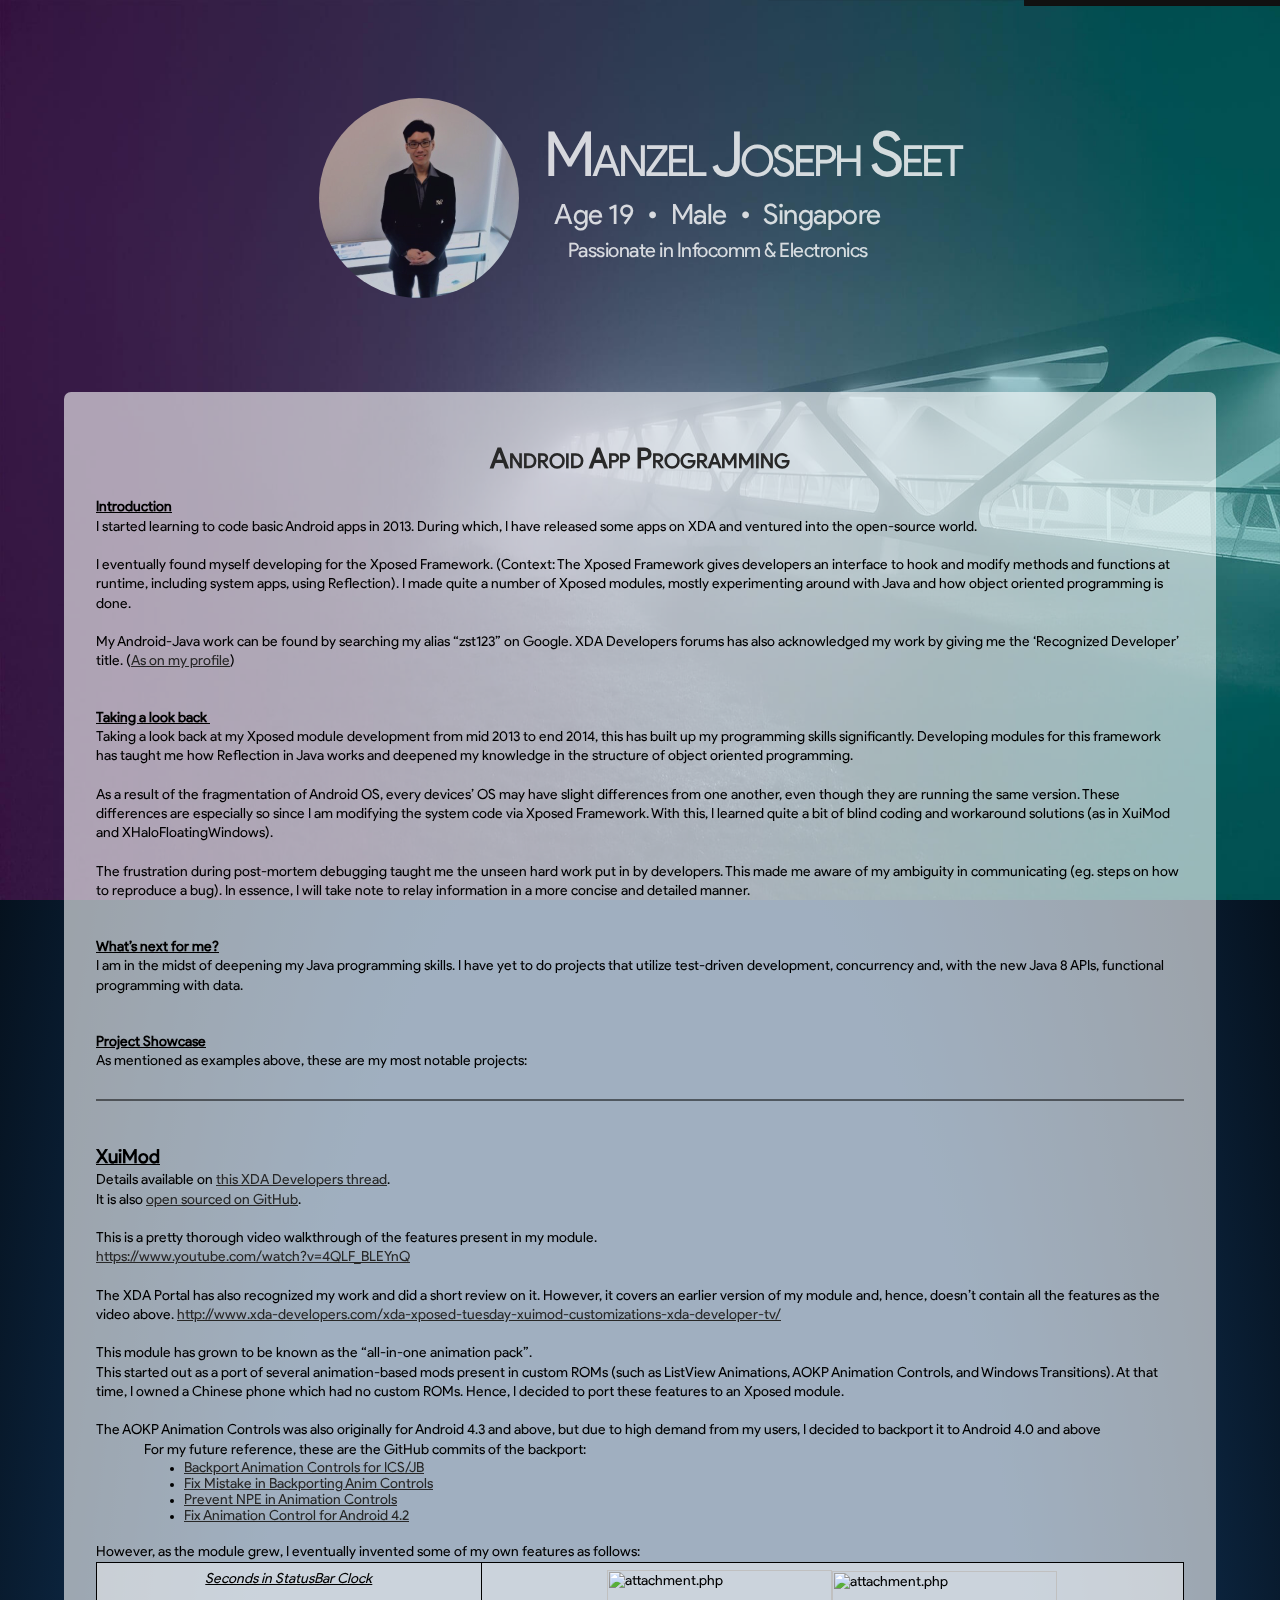
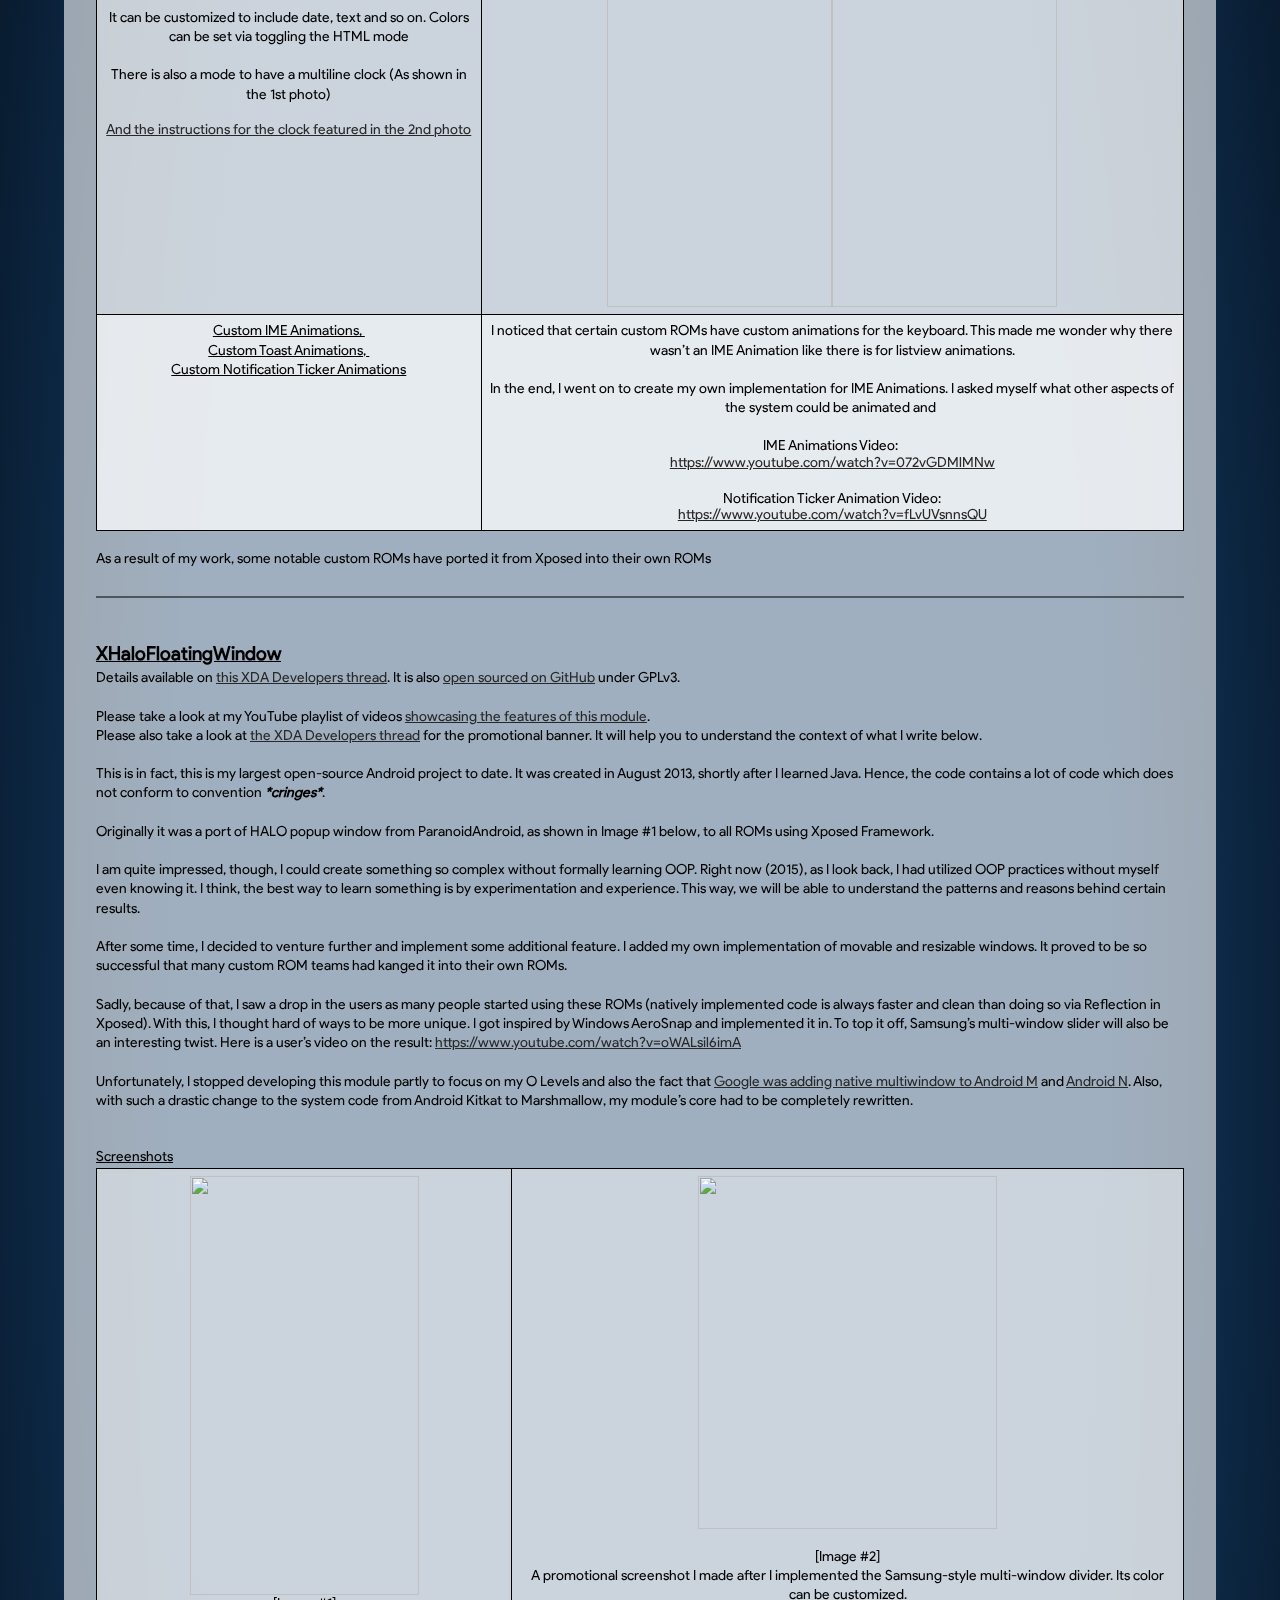
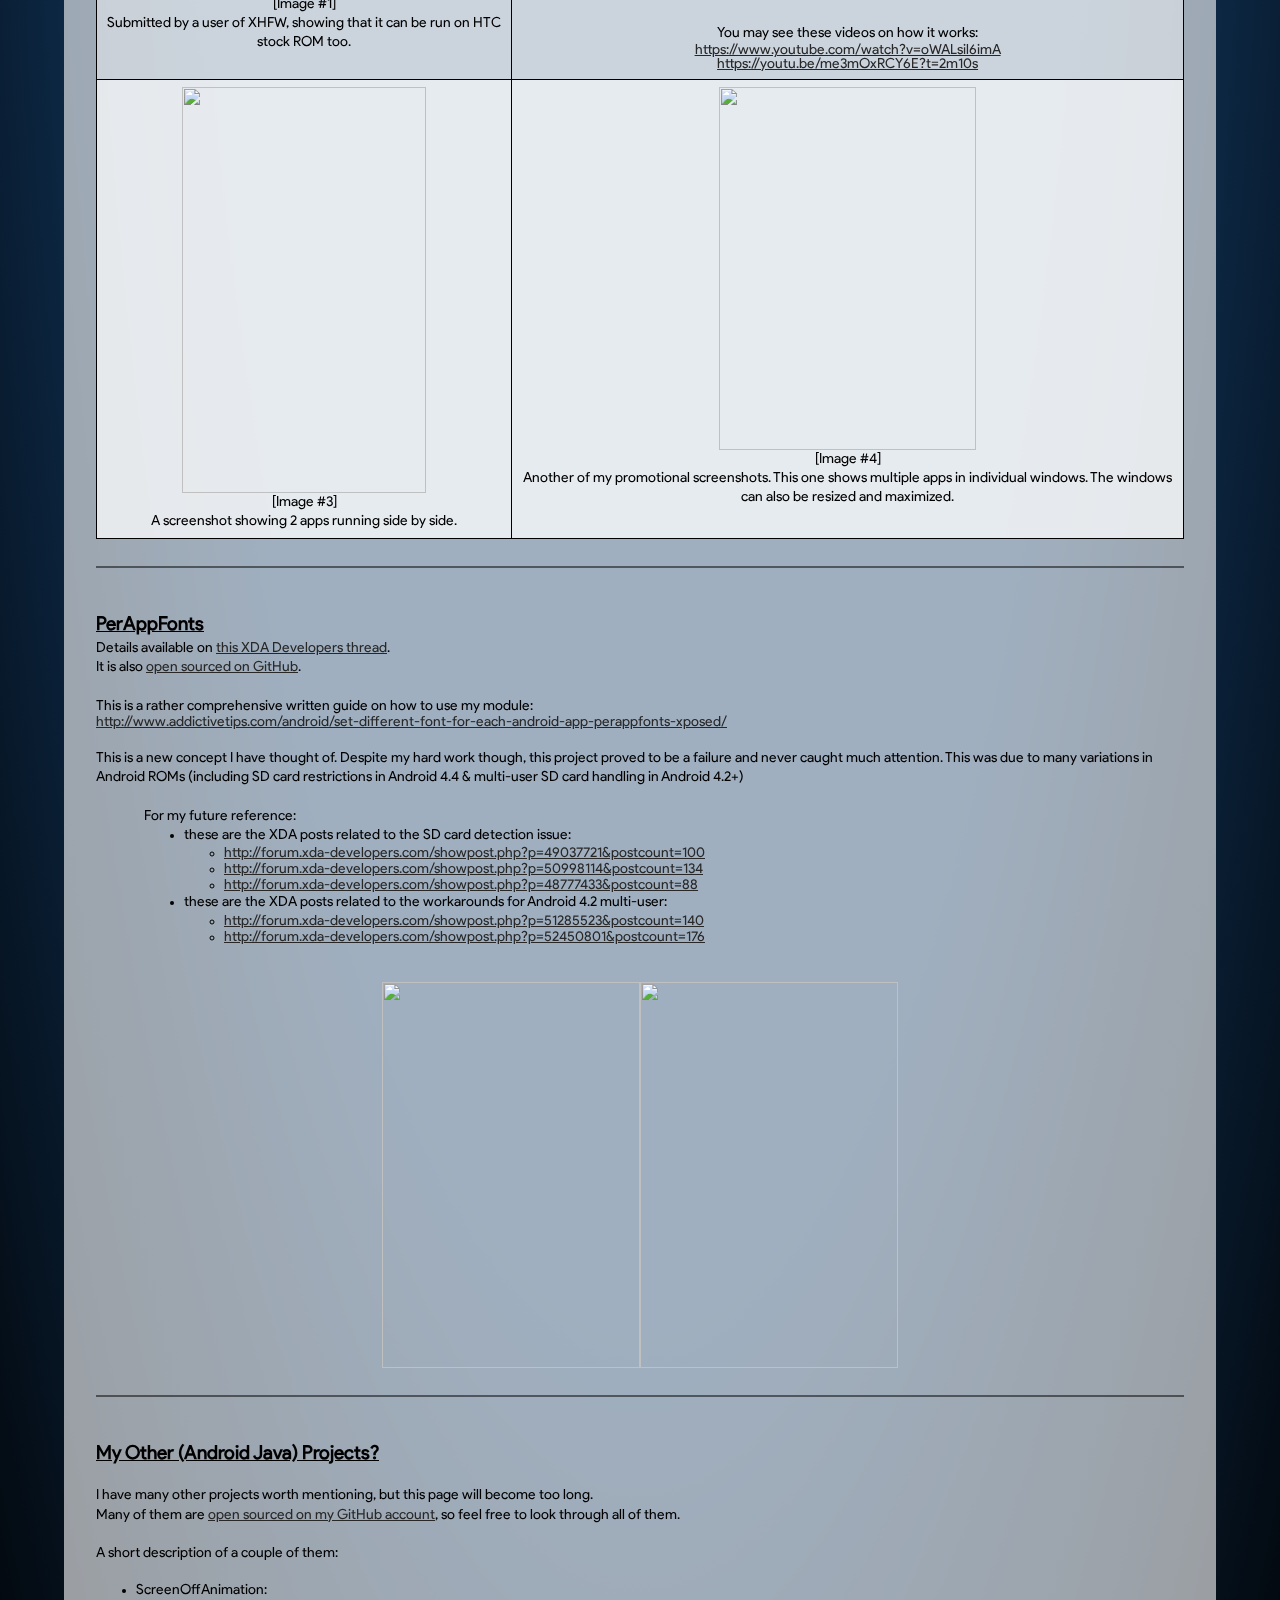
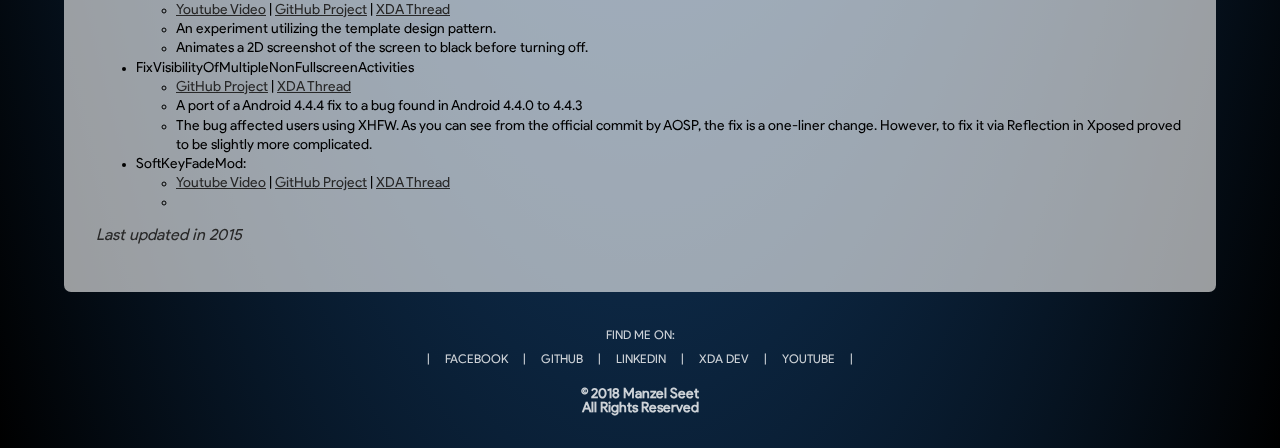
==== commit 5cae06c1: "Cross browser safe method for redirecting to homepage" ====
--- a/android.html
+++ b/android.html
@@ -27,7 +27,7 @@
 <body>
 	<div class="bg_img"></div>
 
-	<header onclick="location.href='index.html';">
+	<header onclick="window.location.href='/';">
 		<div class="parallex_layout">
 			<img class="parallex_img" src="res/header.jpg">
 			<p class="parallex_title"> 
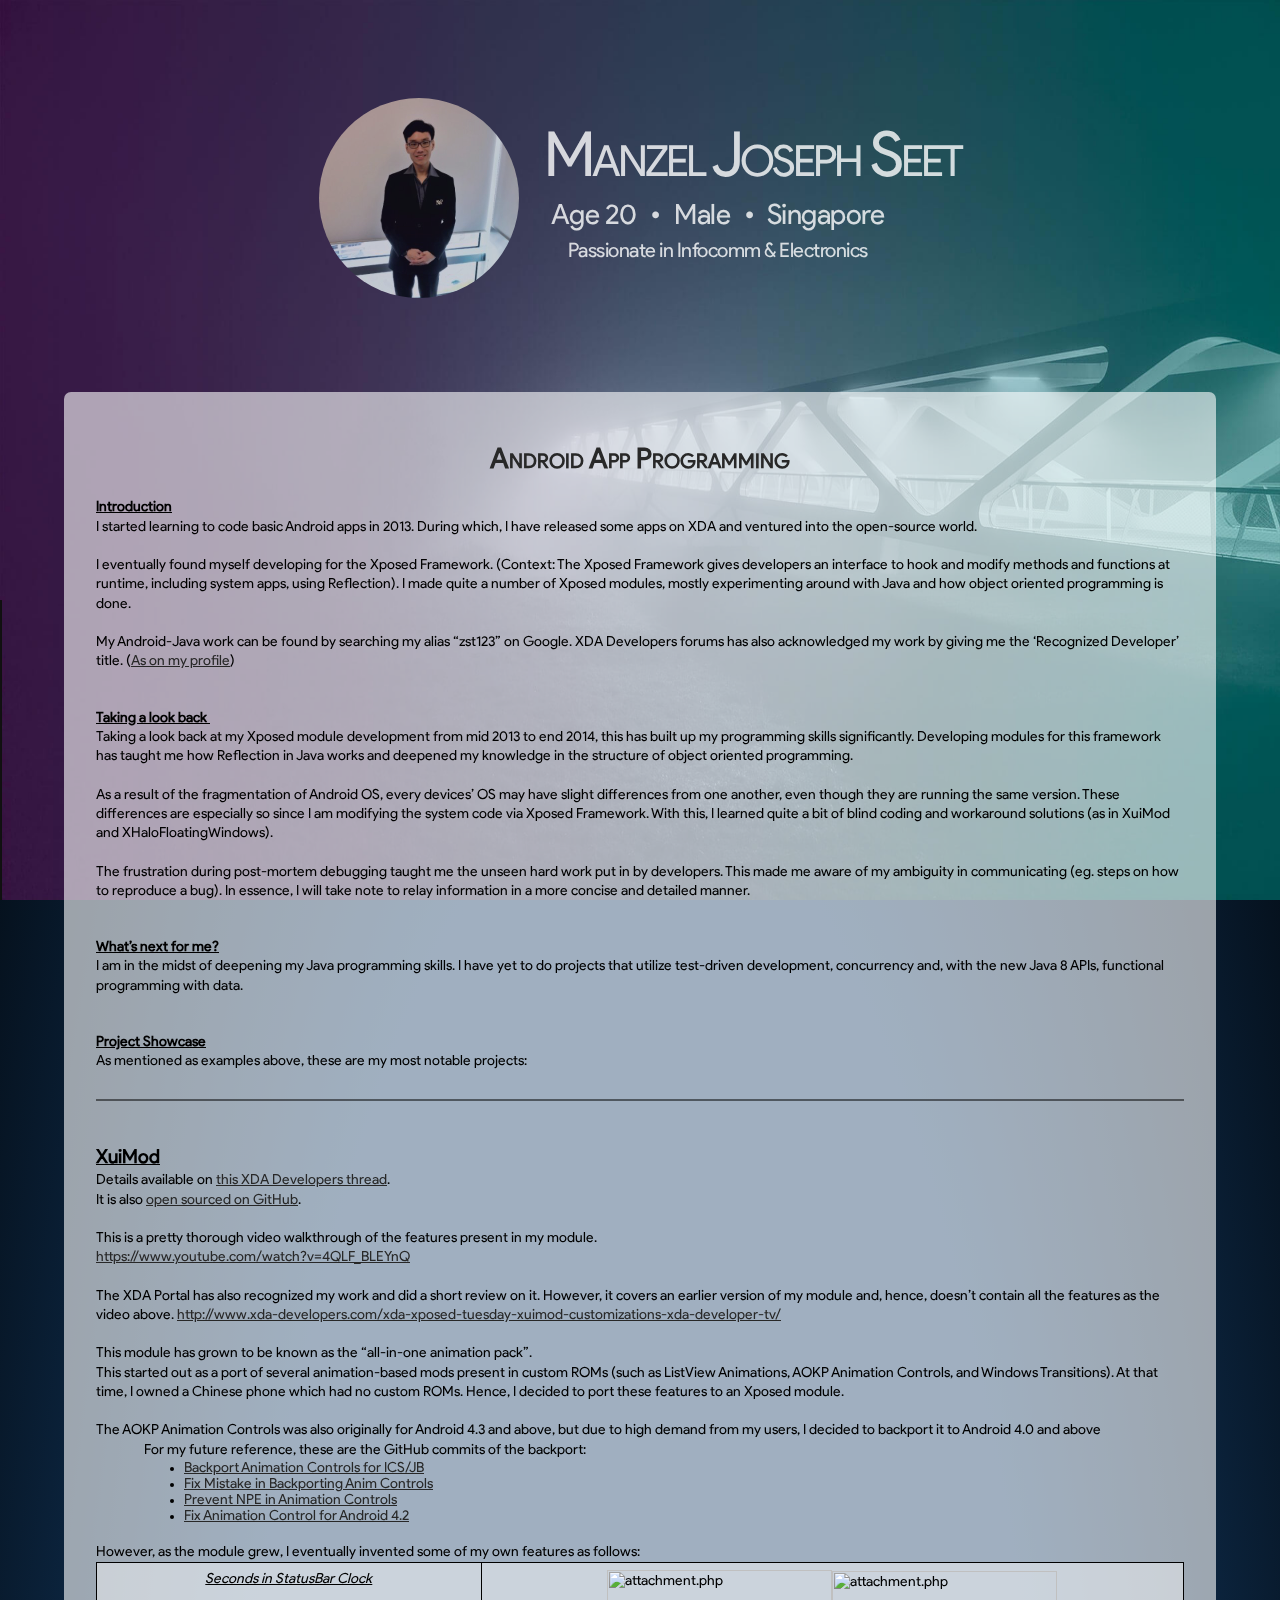
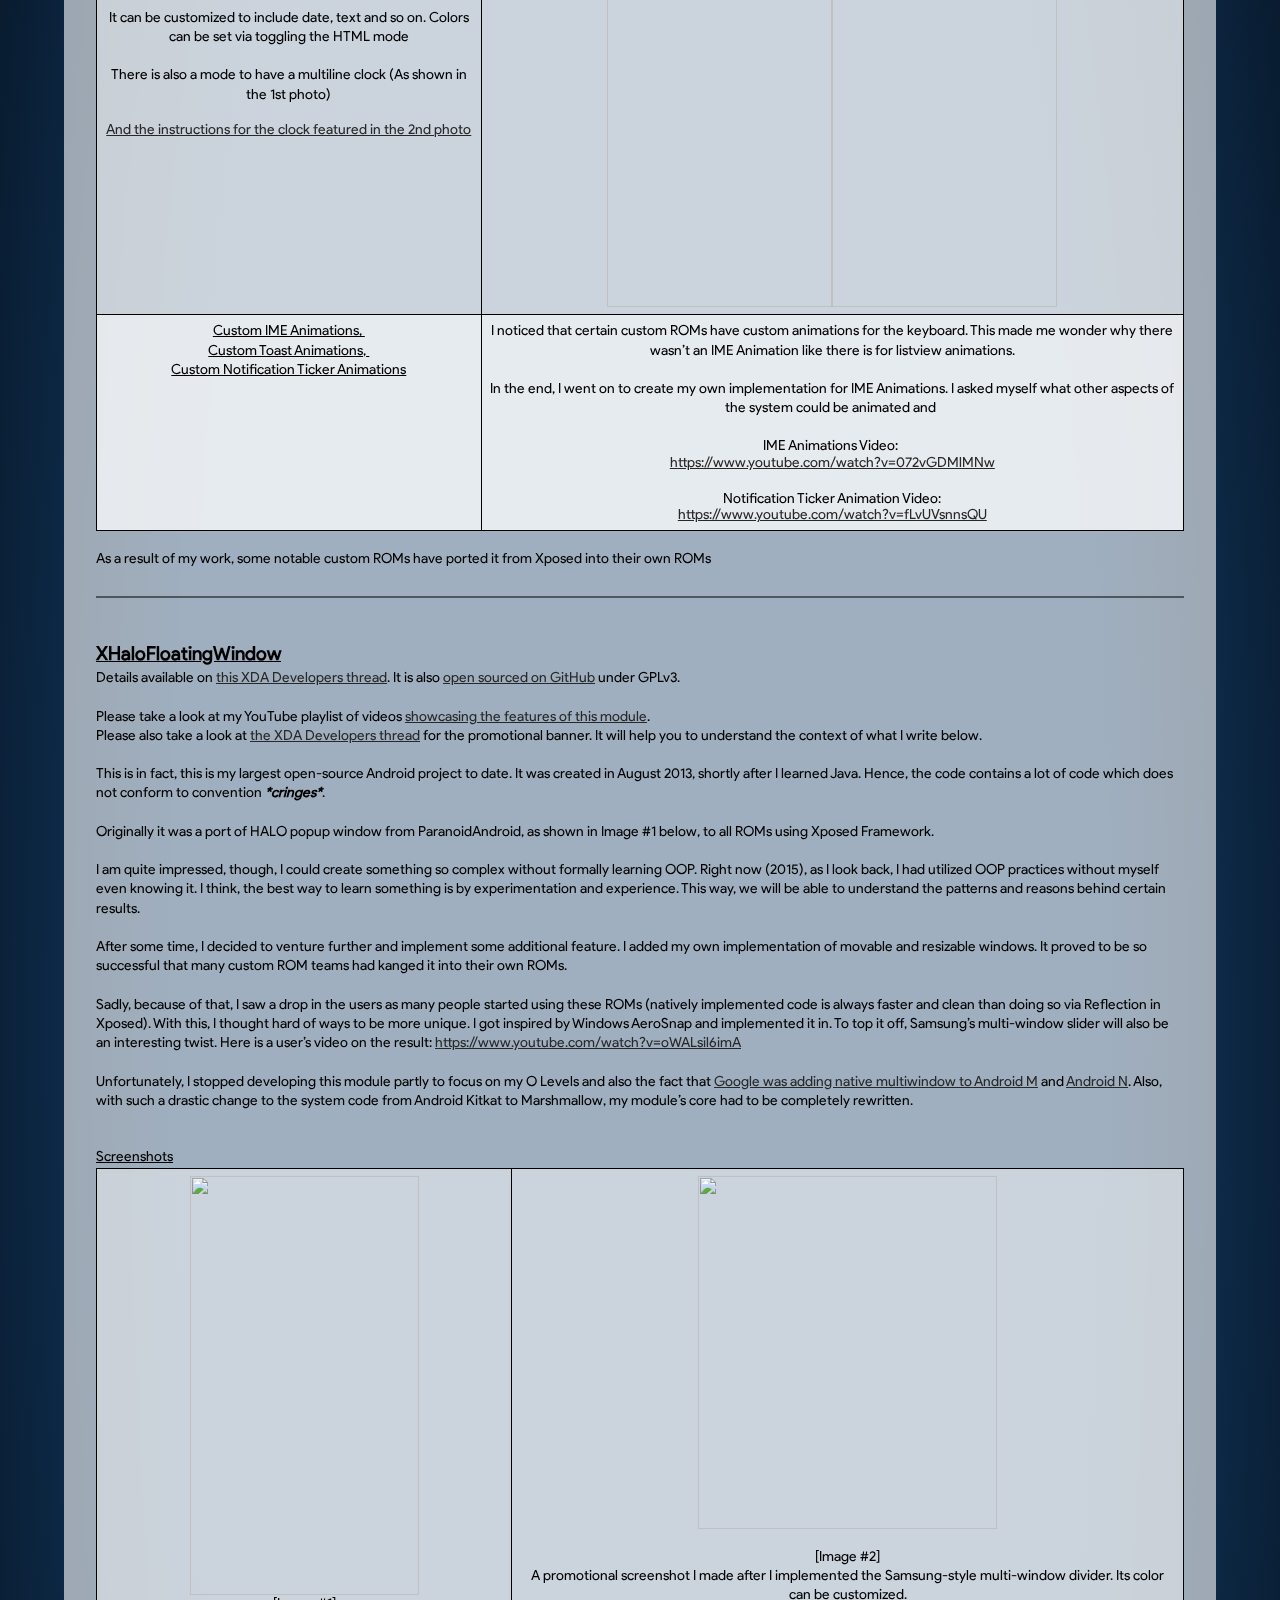
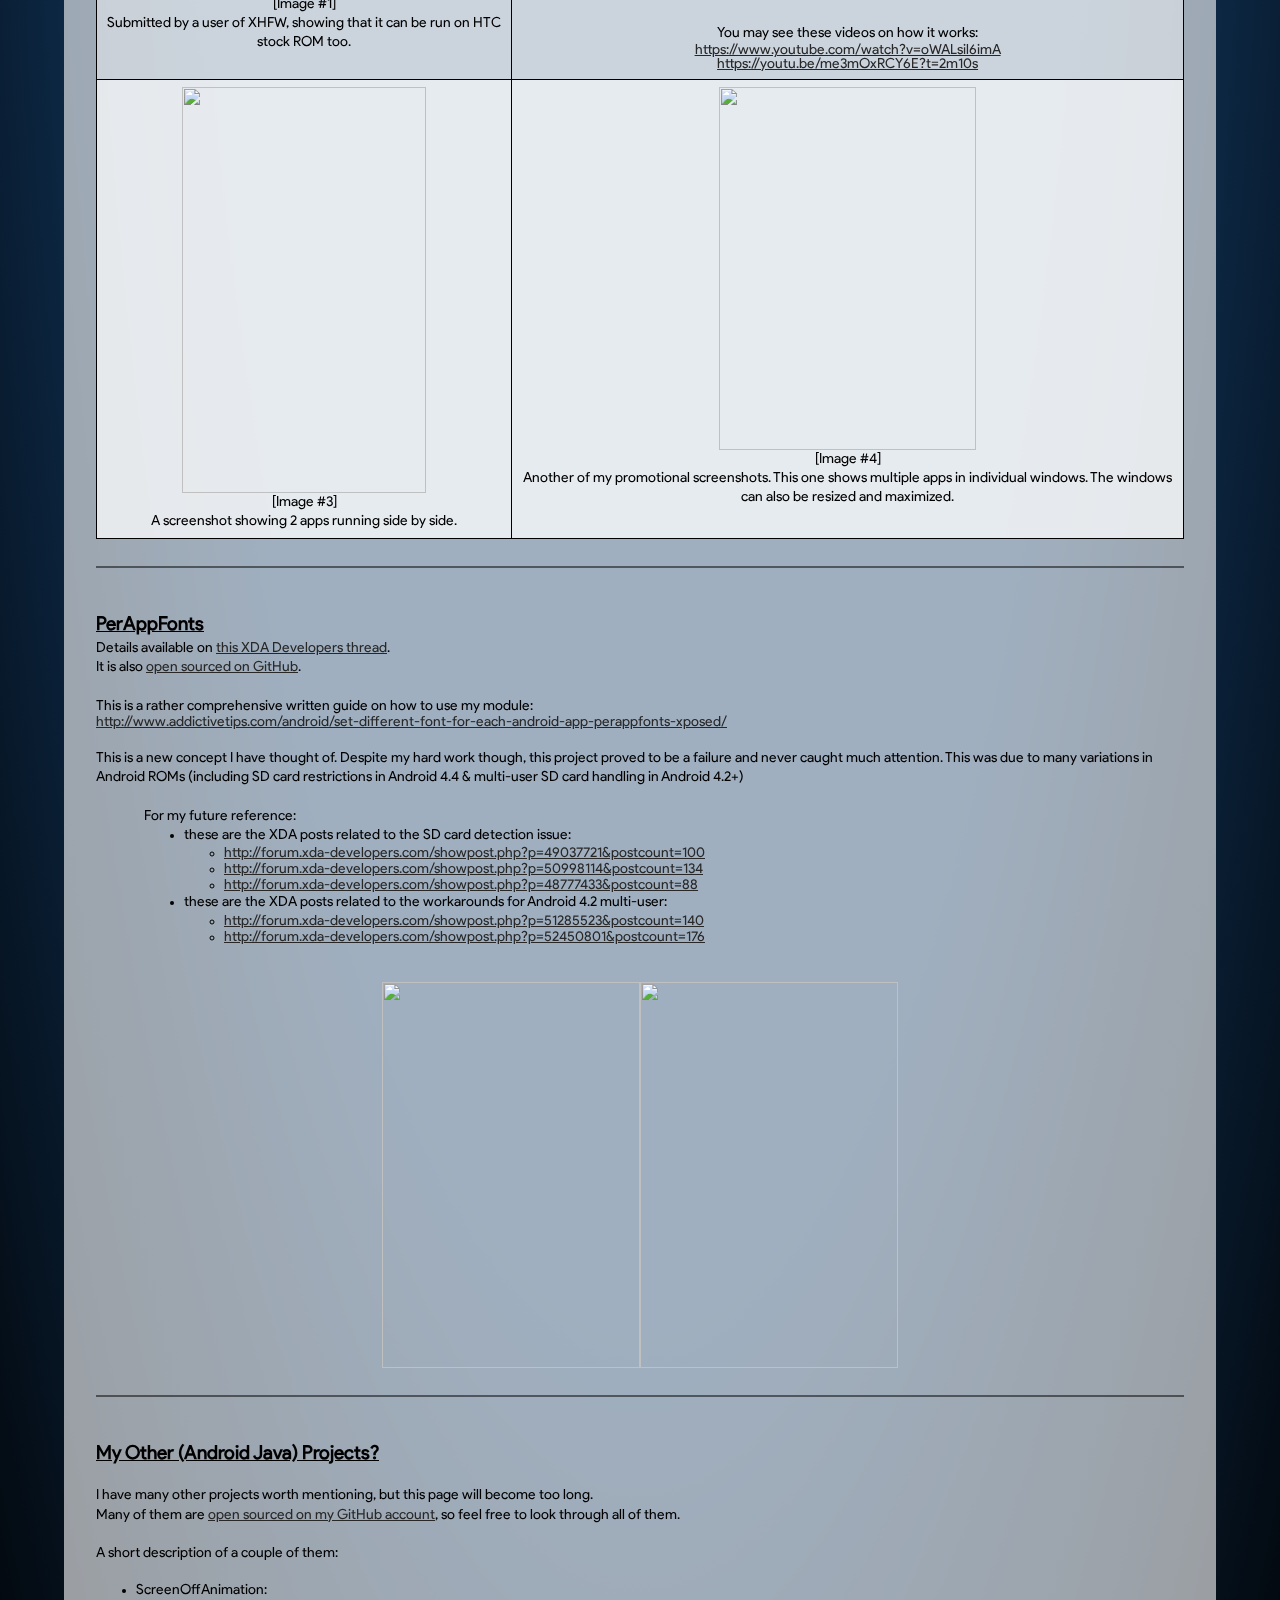
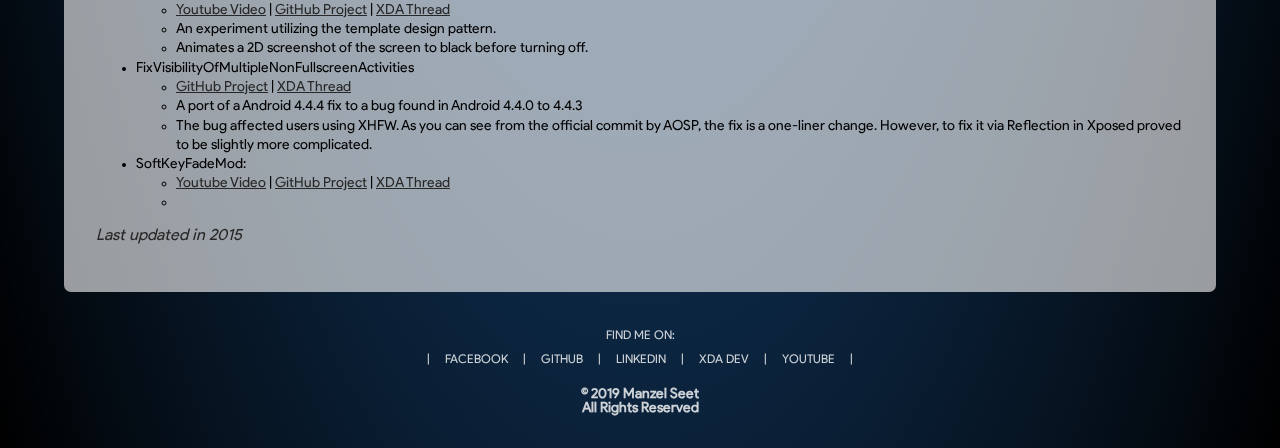
==== commit 8eddd376: "Update Feb 2019" ====
--- a/android.html
+++ b/android.html
@@ -34,7 +34,7 @@
 				Manzel Joseph Seet
 			</p>
 			<p class="parallex_desc">
-				Age 19&ensp;&bull;&ensp;Male&ensp;&bull;&ensp;Singapore <br>
+				Age 20&ensp;&bull;&ensp;Male&ensp;&bull;&ensp;Singapore <br>
 				<span>
 					Passionate in Infocomm &amp; Electronics
 				</span>
@@ -382,7 +382,7 @@
 
 			&emsp;|&emsp;
 		</p>
-		<h5> &copy; 2018 Manzel Seet <br> All Rights Reserved </h5>
+		<h5> &copy; 2019 Manzel Seet <br> All Rights Reserved </h5>
 	</footer>
 
 </body>
--- a/css/style.css
+++ b/css/style.css
@@ -214,7 +214,7 @@
 
 div.slideshow .frame {
 	width: 500px;
-	max-width: 100%;
+	max-width: 99.8%;
 	background: #222;
 	padding: 0px;
 	/* https://stackoverflow.com/questions/11036405/css3-border-on-a-border-radius-div */
@@ -249,6 +249,7 @@
 div.slideshow .holder .frame .caption {
 	padding: 16px 8px;
 }
+
 
 /* Title */
 div.slideshow h1 {
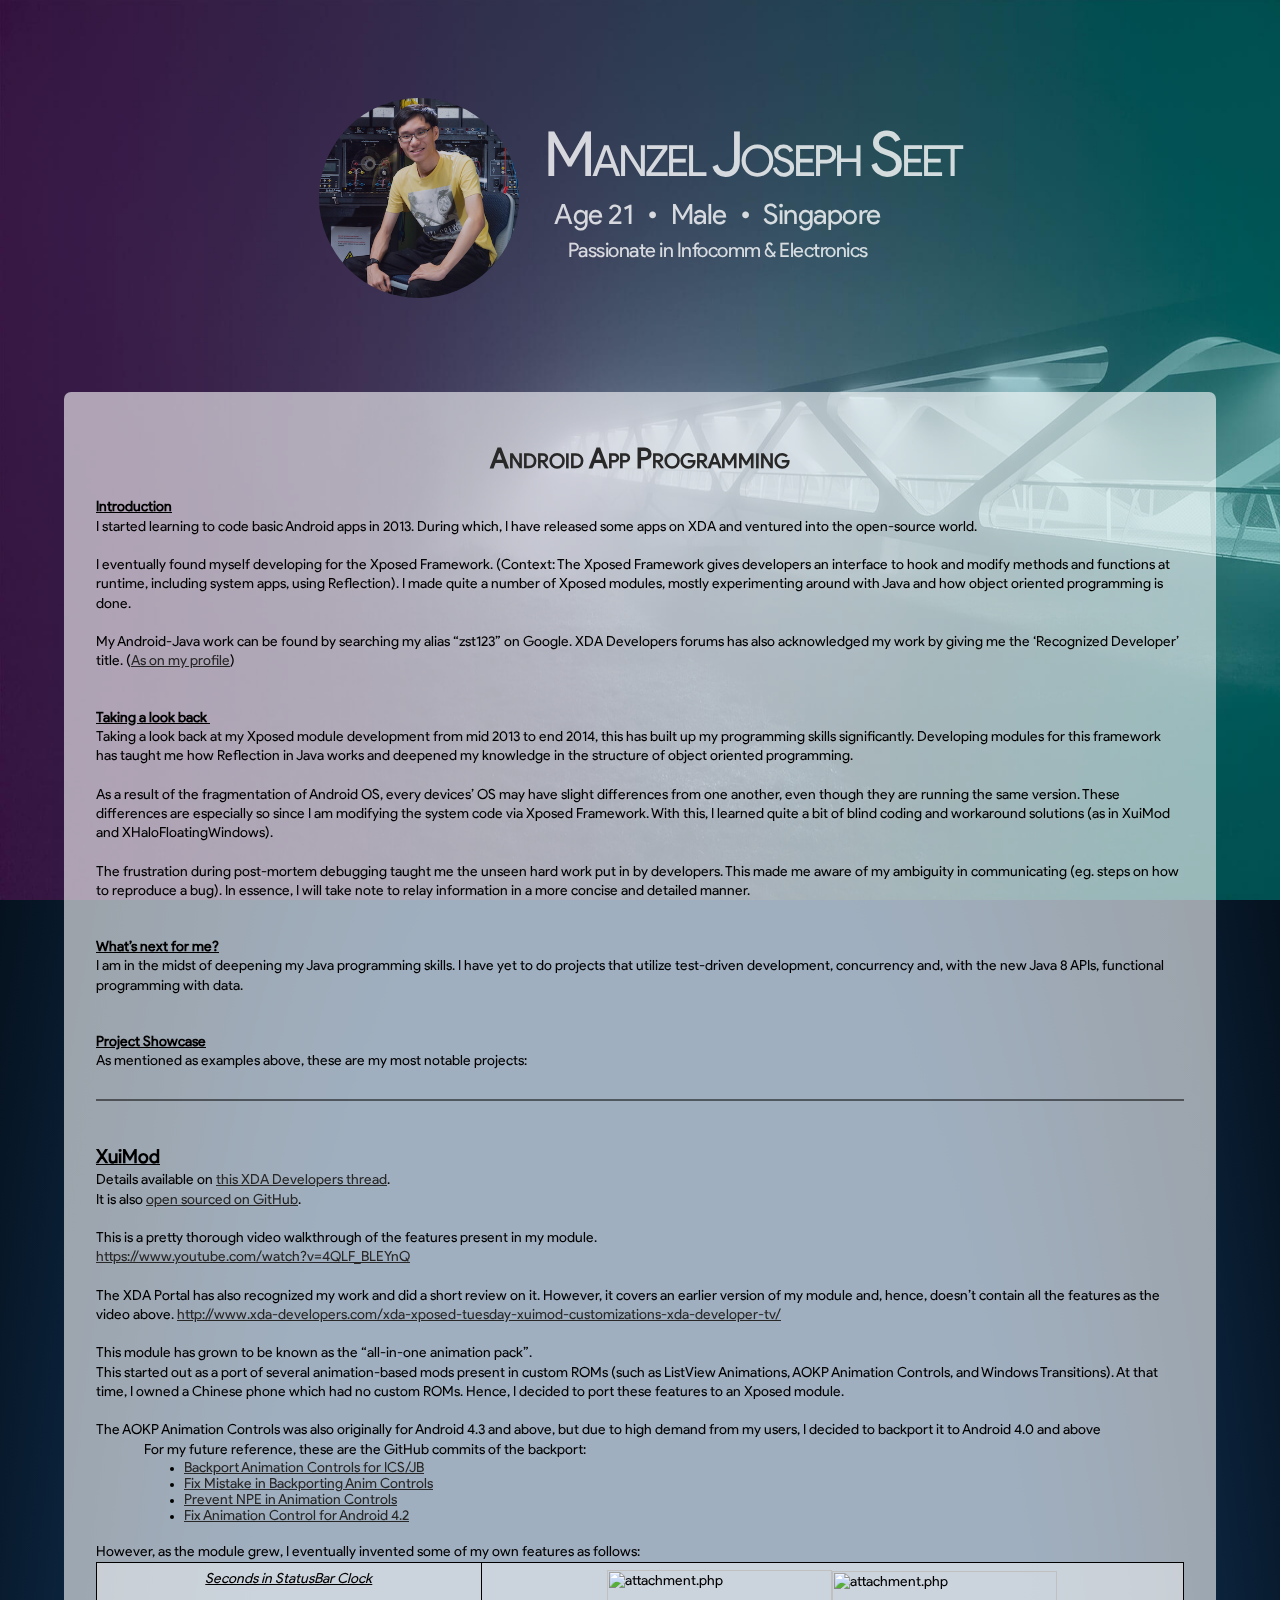
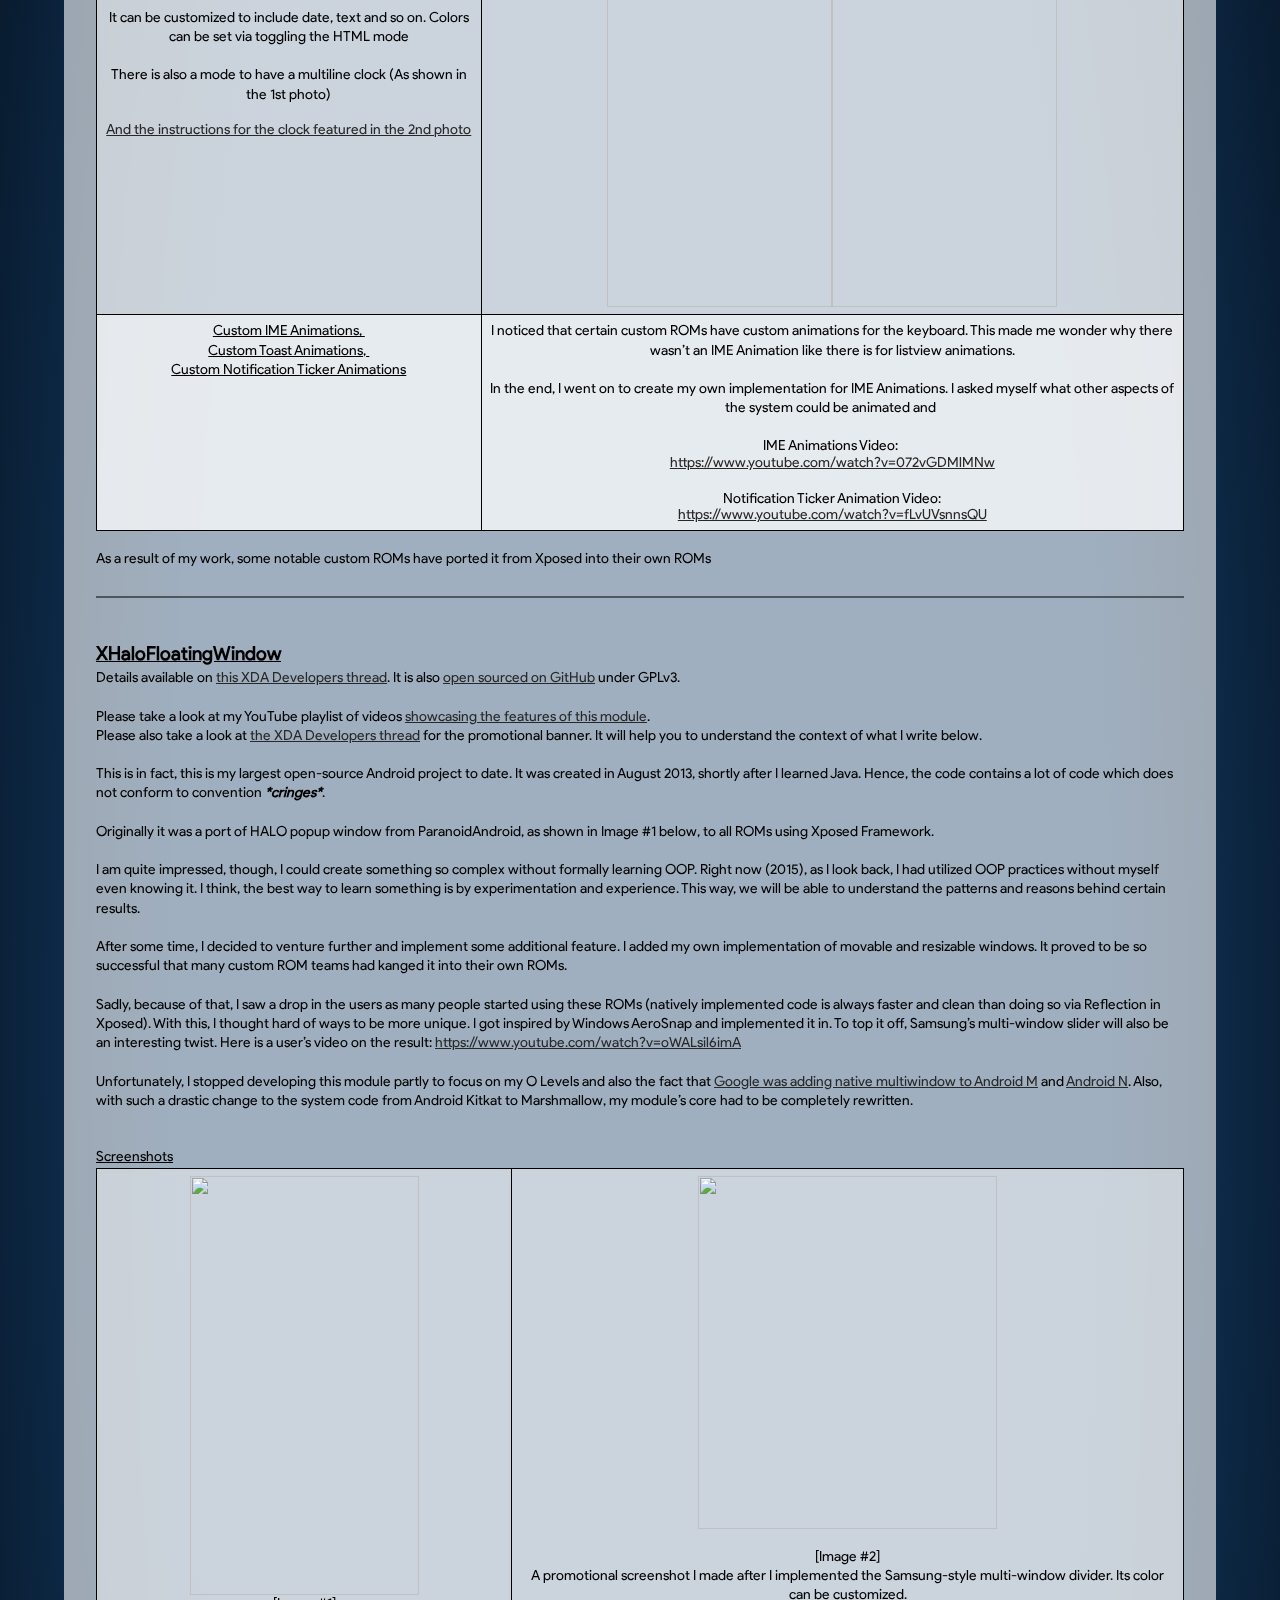
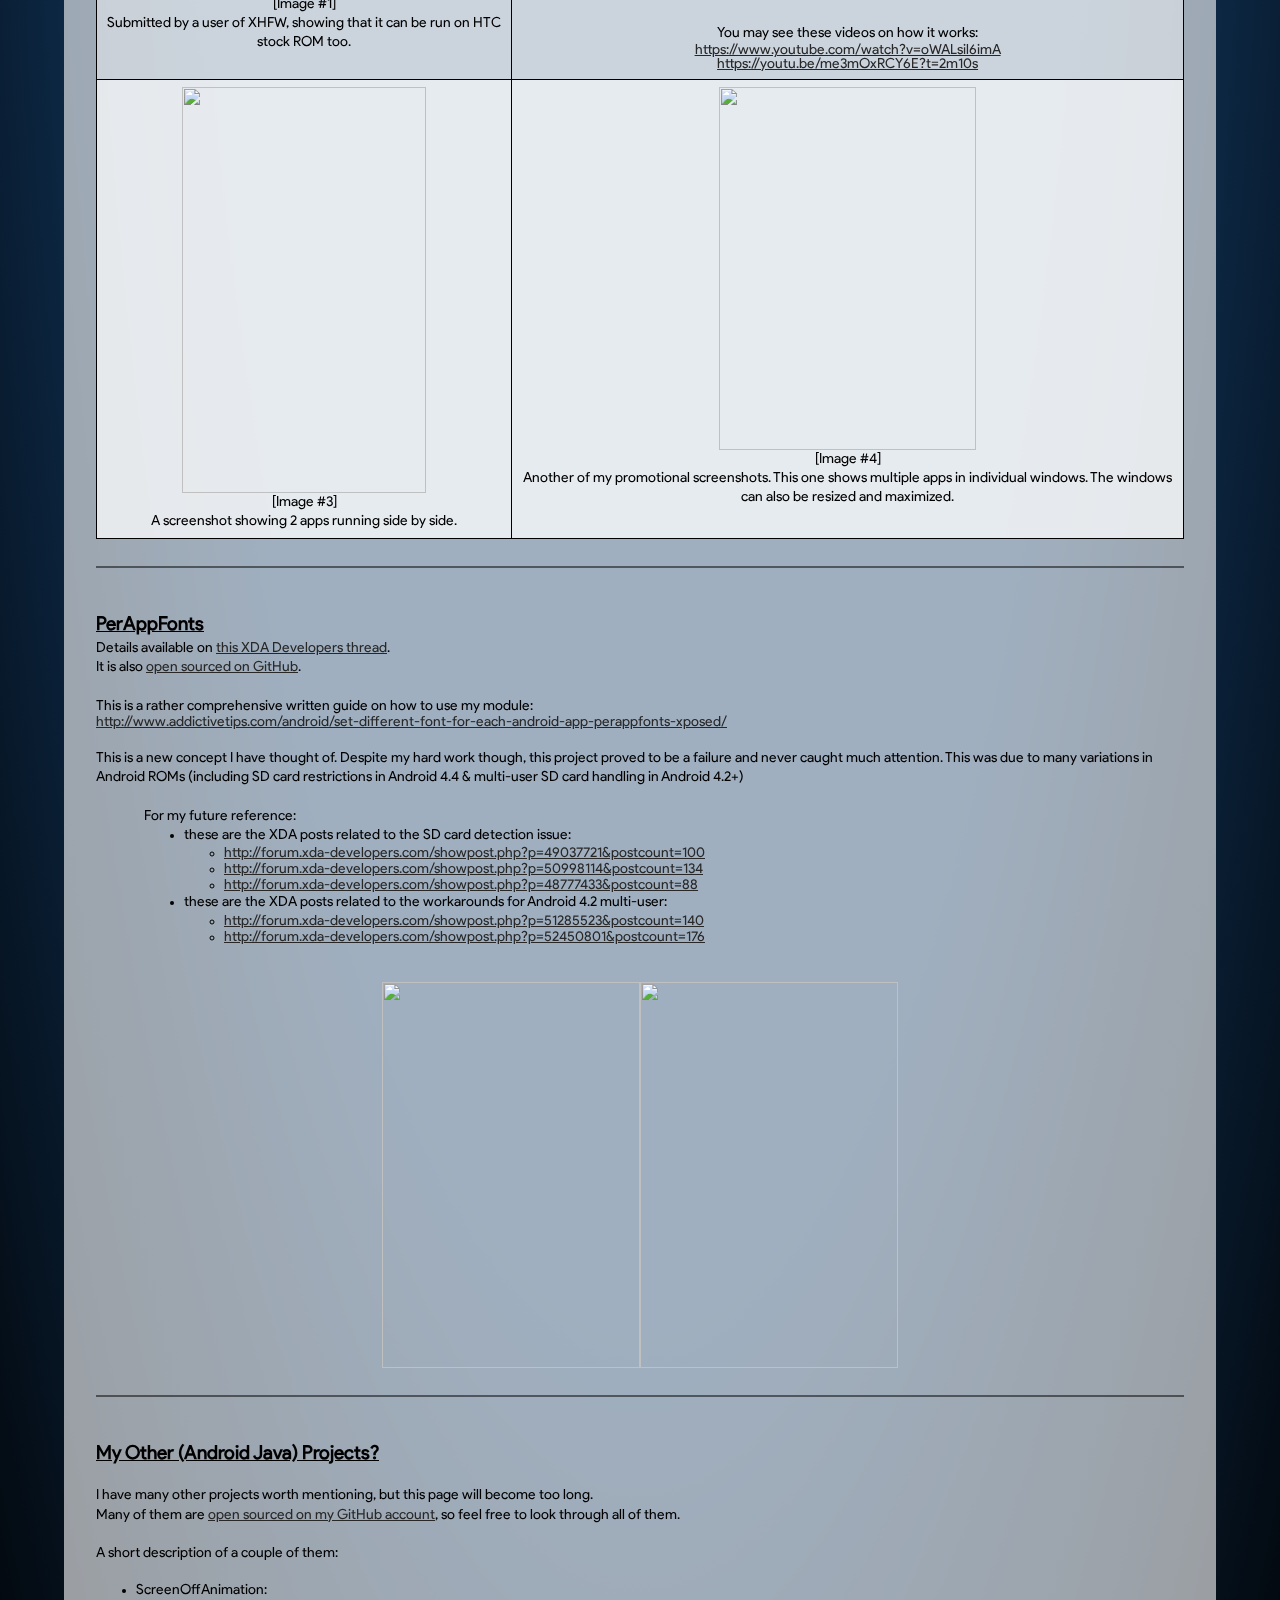
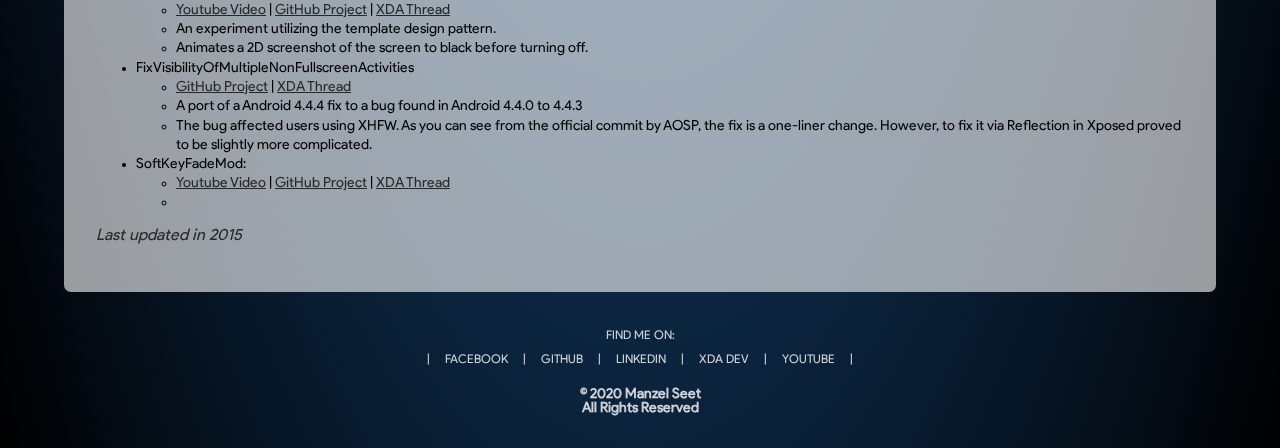
==== commit a1539195: "Update cyber security page" ====
--- a/android.html
+++ b/android.html
@@ -34,7 +34,7 @@
 				Manzel Joseph Seet
 			</p>
 			<p class="parallex_desc">
-				Age 20&ensp;&bull;&ensp;Male&ensp;&bull;&ensp;Singapore <br>
+				Age 21&ensp;&bull;&ensp;Male&ensp;&bull;&ensp;Singapore <br>
 				<span>
 					Passionate in Infocomm &amp; Electronics
 				</span>
@@ -382,7 +382,7 @@
 
 			&emsp;|&emsp;
 		</p>
-		<h5> &copy; 2019 Manzel Seet <br> All Rights Reserved </h5>
+		<h5> &copy; 2020 Manzel Seet <br> All Rights Reserved </h5>
 	</footer>
 
 </body>
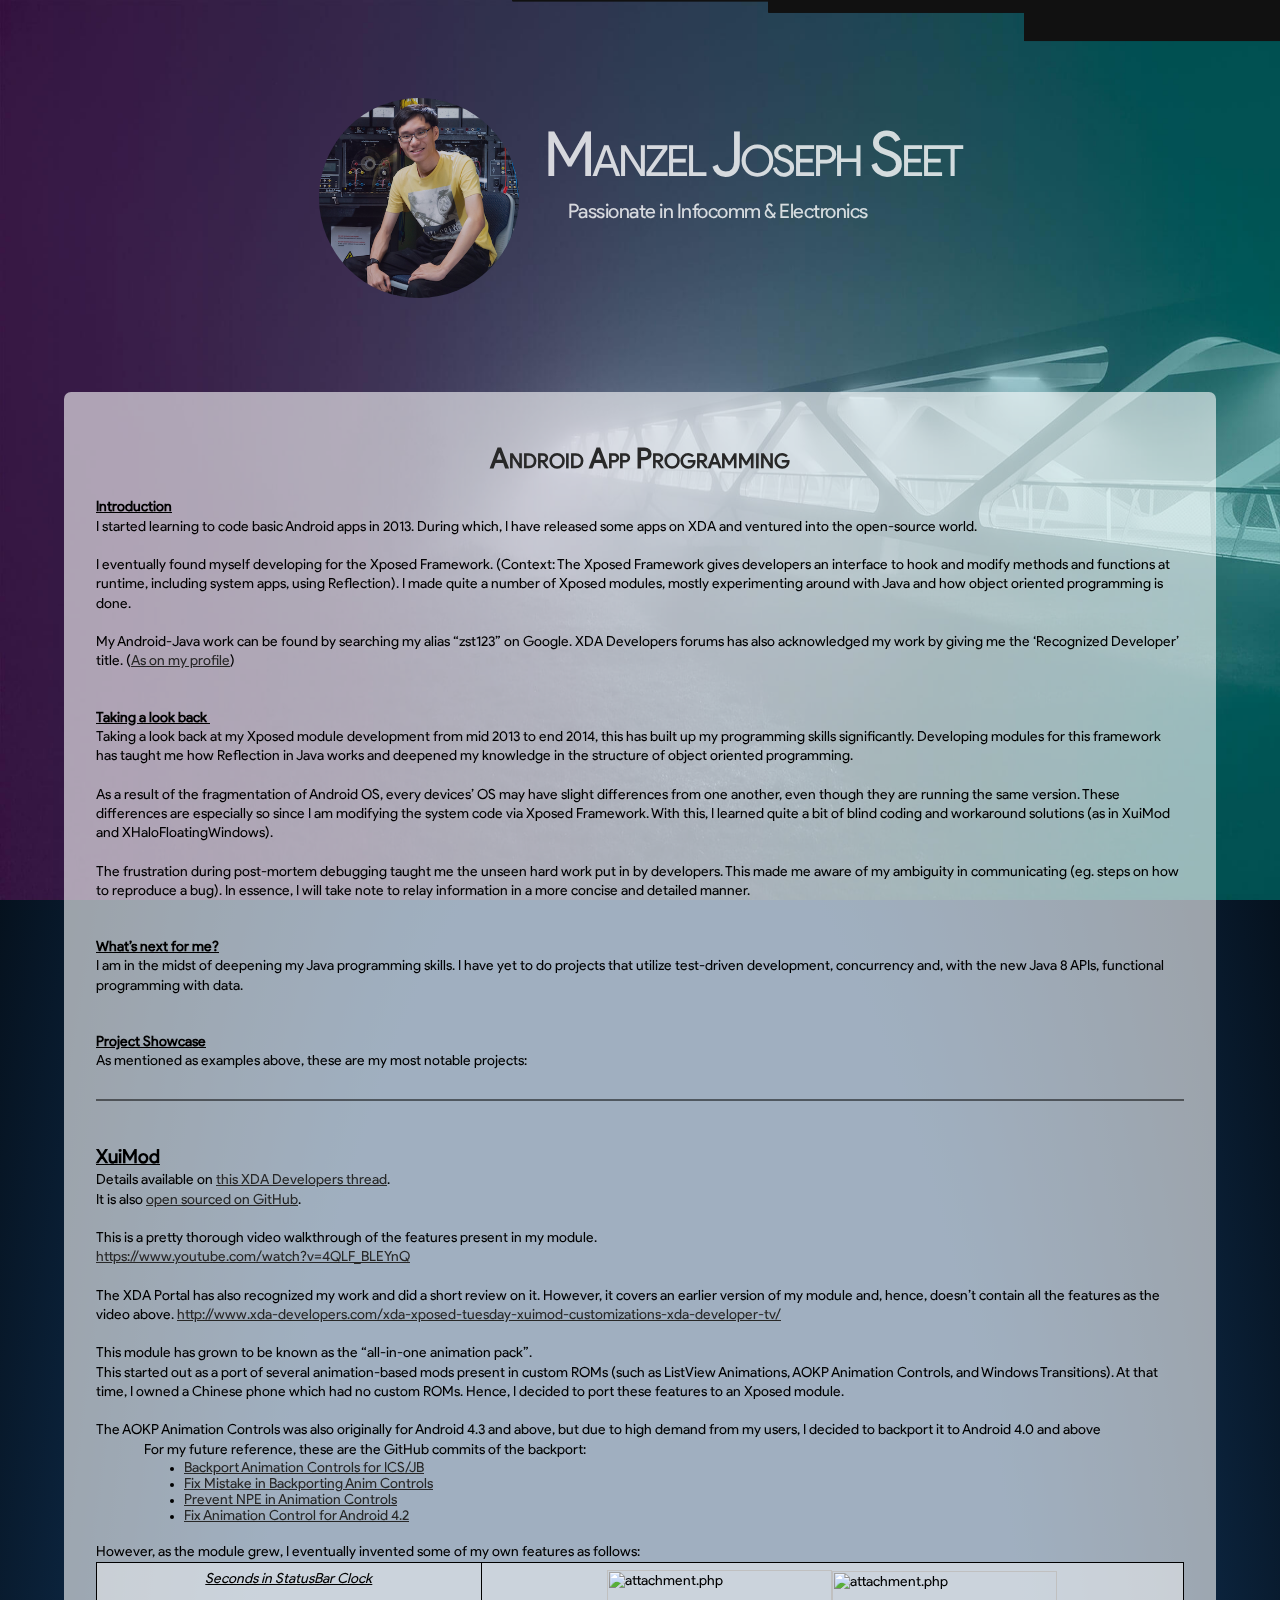
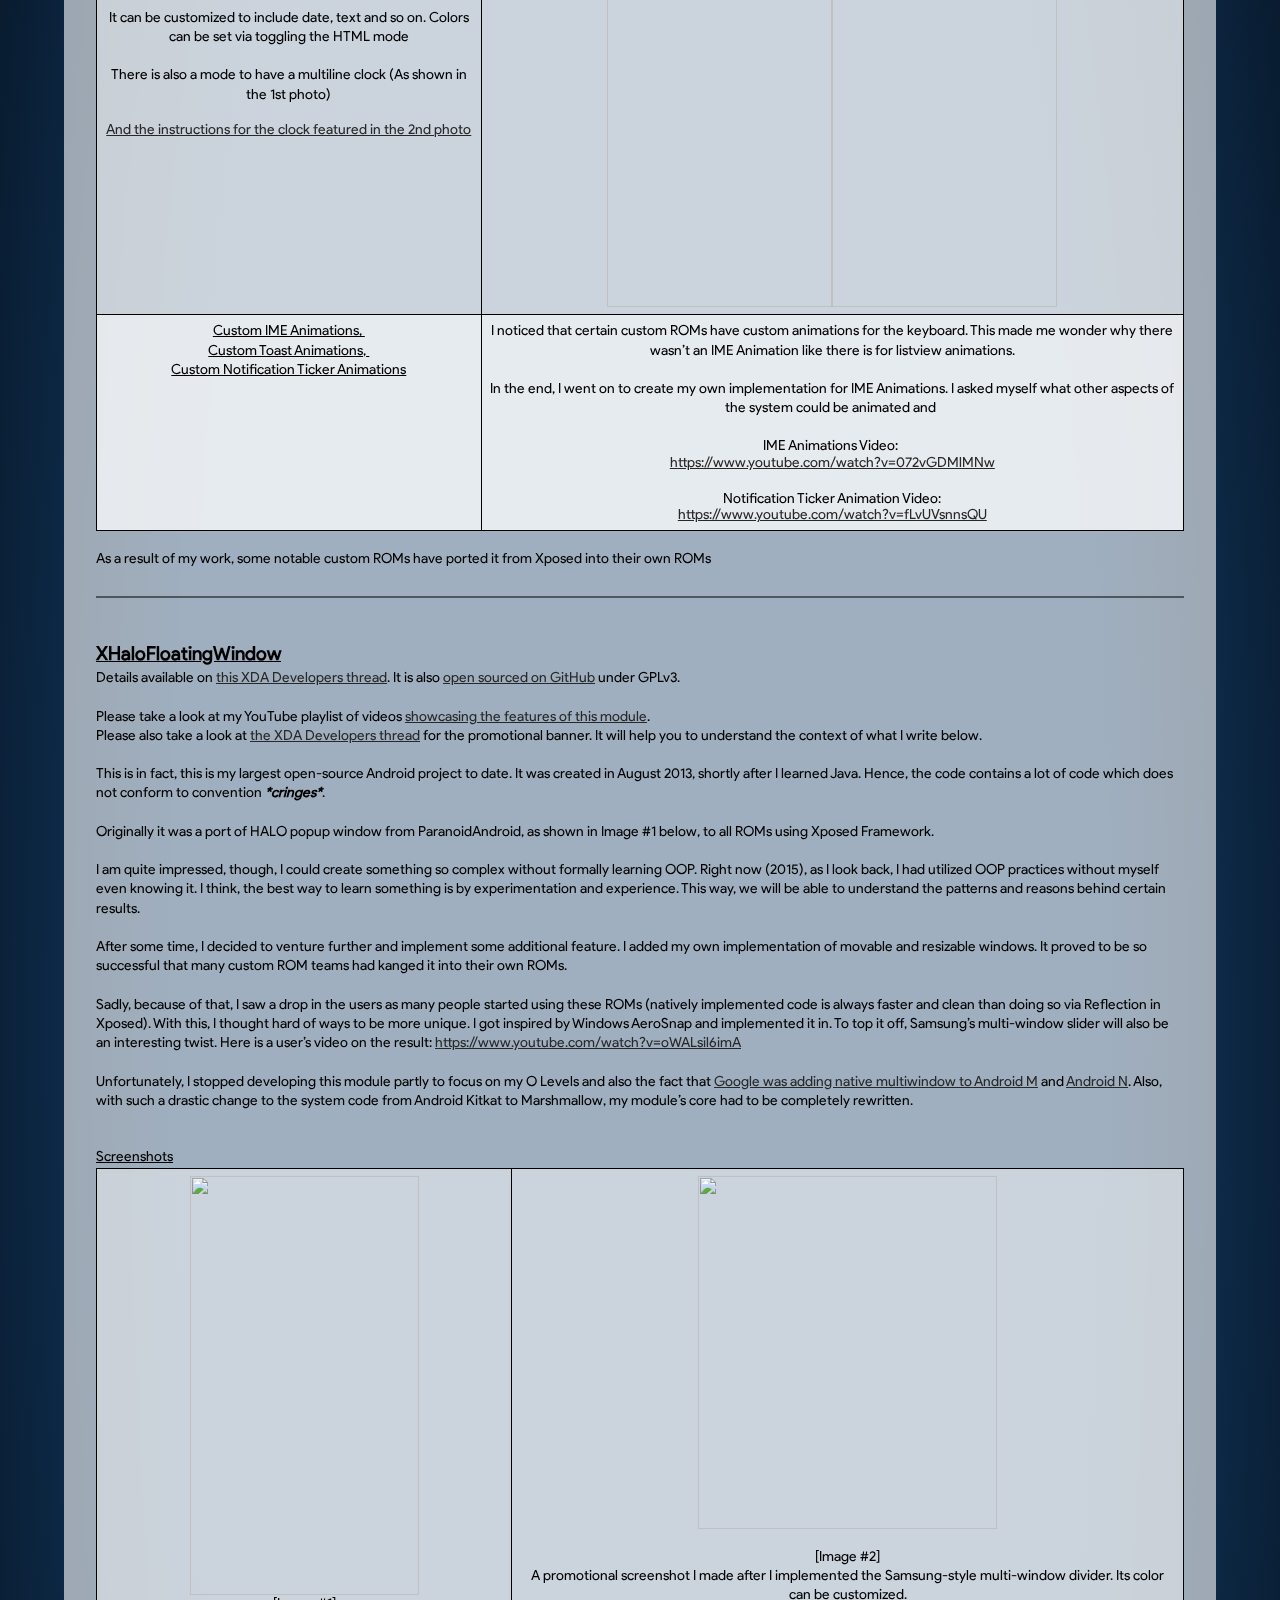
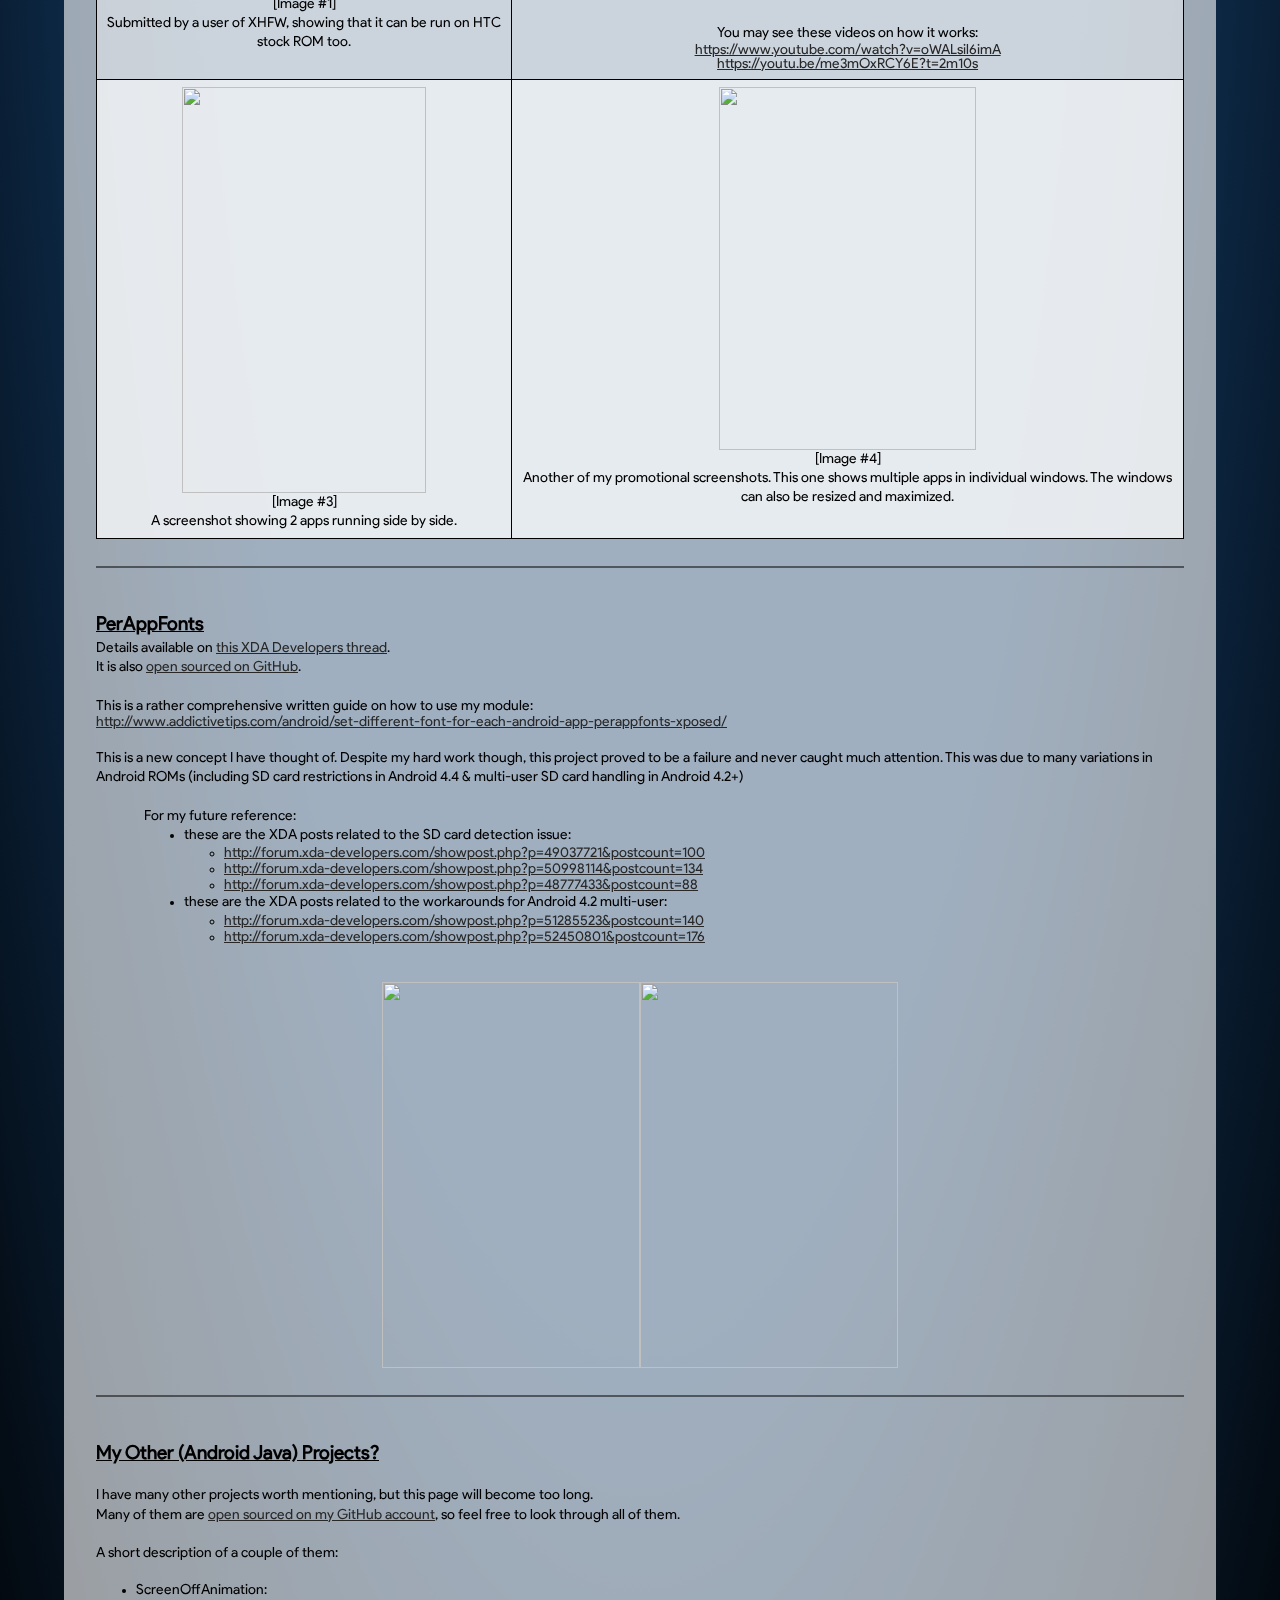
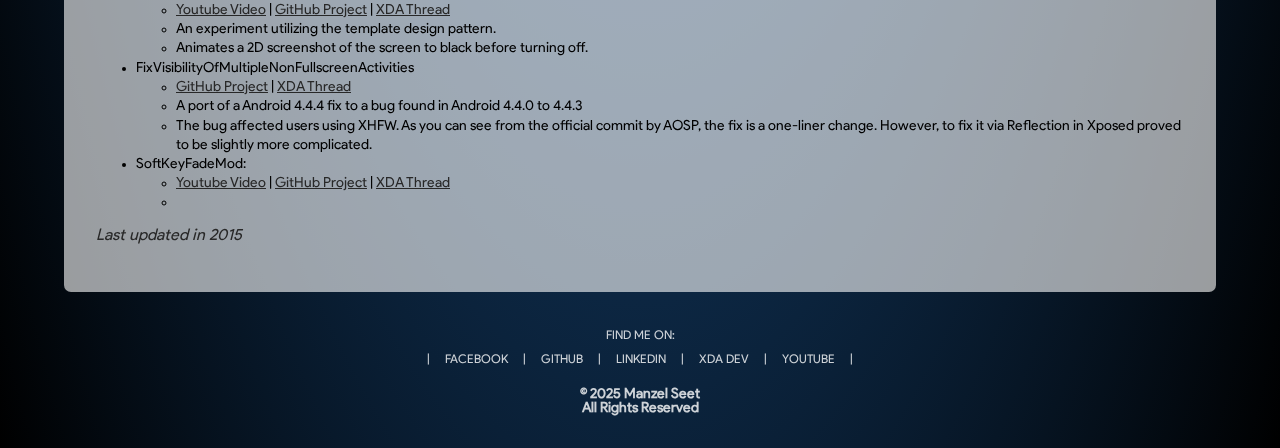
==== commit 5fcf9fbe: "Update" ====
--- a/android.html
+++ b/android.html
@@ -34,7 +34,6 @@
 				Manzel Joseph Seet
 			</p>
 			<p class="parallex_desc">
-				Age 21&ensp;&bull;&ensp;Male&ensp;&bull;&ensp;Singapore <br>
 				<span>
 					Passionate in Infocomm &amp; Electronics
 				</span>
@@ -382,8 +381,9 @@
 
 			&emsp;|&emsp;
 		</p>
-		<h5> &copy; 2020 Manzel Seet <br> All Rights Reserved </h5>
+		<h5> &copy; 2025 Manzel Seet <br> All Rights Reserved </h5>
 	</footer>
 
 </body>
-</html>+</html>
+
